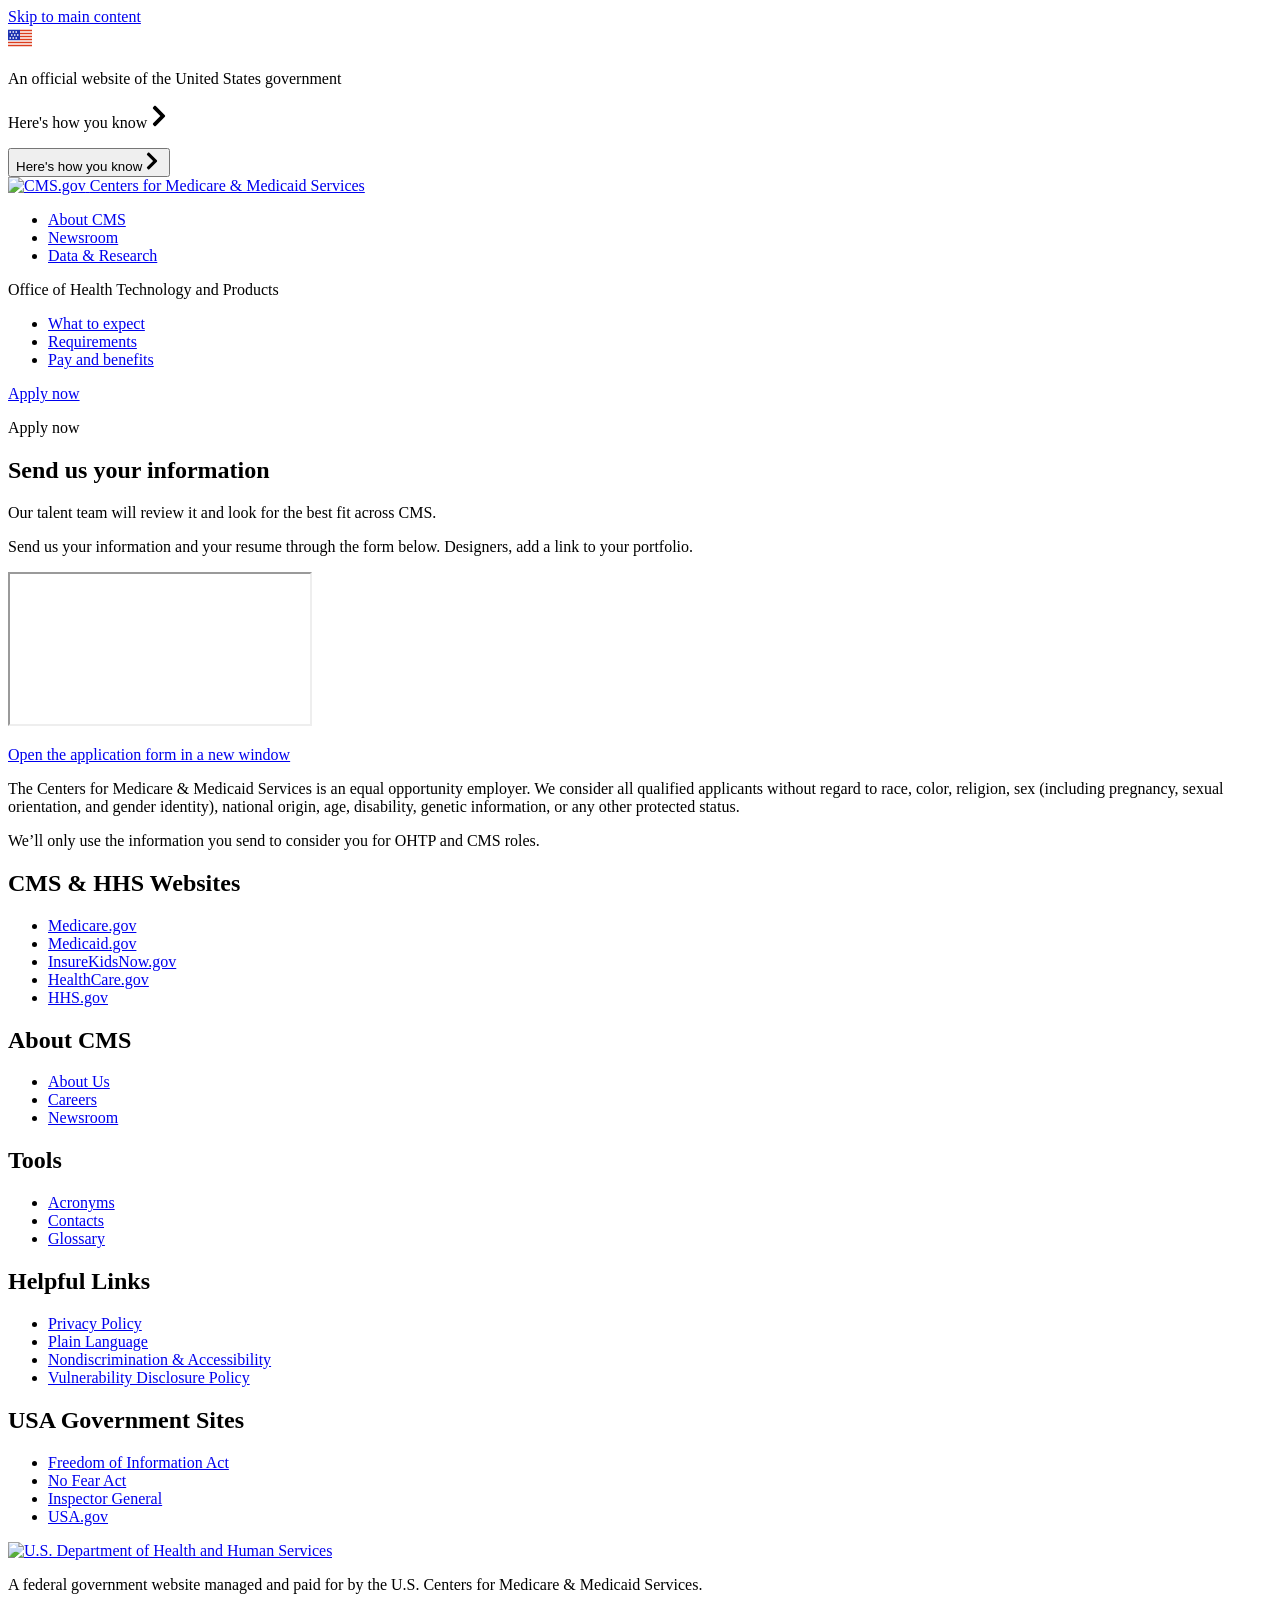
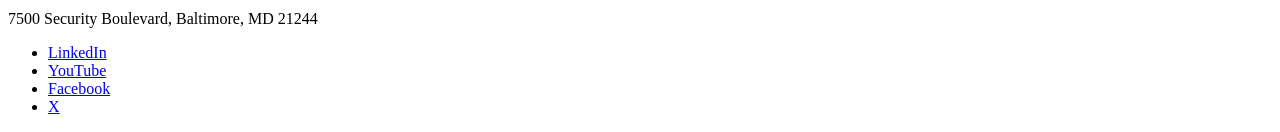
==== apply/index.html @ 5beebf62 "Publish fde0c8d Built from fde0c8db29d2d5c0cd5f8f8acc2f2c41e29e6703" ====
<!doctype html>
<html lang="en-US">
  <head>
    <meta charset="utf-8">
<meta name="viewport" content="width=device-width, initial-scale=1.0">
<meta name="robots" content="noindex">

<link rel="icon" href="/ohtp-site/favicon.ico">
<link rel="stylesheet" href="/ohtp-site/_bridgetown/static/index.SGMOZH3E.css">
<script src="/ohtp-site/_bridgetown/static/index.HDDXSKYW.js" defer></script>

<!-- Begin Bridgetown SEO tag v7.0.1 -->
<title>Send us your information | Office of Health Technology and Products</title>
<meta property="og:title" content="Send us your information" />
<meta property="og:locale" content="en_US" />
<meta name="description" content="Work on technology that supports Medicare, Medicaid, CHIP, and the Health Insurance Marketplace®. Send your information to the CMS talent team." />
<meta property="og:description" content="Work on technology that supports Medicare, Medicaid, CHIP, and the Health Insurance Marketplace®. Send your information to the CMS talent team." />
<link rel="canonical" href="https://albertico-gov.github.io/ohtp-site/apply/" />
<meta property="og:url" content="https://albertico-gov.github.io/ohtp-site/apply/" />
<meta property="og:site_name" content="Office of Health Technology and Products" />
<meta property="og:type" content="article" />
<meta property="article:published_time" content="2026-11-16T11:14:01-05:00" />
<meta name="twitter:card" content="summary" />
<meta property="twitter:title" content="Send us your information" />
<!-- End Bridgetown SEO tag -->


  </head>
  <body>
    <a class="ds-c-skip-nav" href="#main-content">Skip to main content</a>

    <section class="ds-c-usa-banner" aria-label="Official website of the United States government">
  <header class="ds-c-usa-banner__header ds-u-font-size--sm">
    <svg aria-hidden="true" class="ds-c-icon ds-c-icon--usa-flag ds-c-usa-banner__header-icon" viewBox="0 0 16 11" width="1.5em" height="1.5em" xmlns="http://www.w3.org/2000/svg"><g fill="none" fill-rule="evenodd"><path fill="#FFF" d="M0 0h16v11H0z"></path><path fill="#DB3E1F" d="M8 0h8v1H8z"></path><path fill="#1E33B1" d="M0 0h8v7H0z"></path><path fill="#DB3E1F" d="M8 2h8v1H8zM8 4h8v1H8zM8 6h8v1H8zM0 8h16v1H0zM0 10h16v1H0z"></path><path fill="#FFF" d="M1 1h1v1H1zM2 3h1v1H2zM1 5h1v1H1zM3 1h1v1H3zM4 3h1v1H4zM3 5h1v1H3zM5 1h1v1H5zM6 3h1v1H6zM5 5h1v1H5z"></path></g></svg>
    <p class="ds-c-usa-banner__header-text">An official website of the United States government</p>
    <p class="ds-c-usa-banner__action ds-u-align-items--center ds-u-md-display--none ds-u-display--flex">Here's how you know<svg aria-hidden="true" class="ds-c-icon ds-c-icon--arrow ds-c-icon--arrow-down ds-c-usa-banner__action-icon" viewBox="0 0 320 512" width="1.5em" height="1.5em" xmlns="http://www.w3.org/2000/svg" direction="down"><path fill="currentColor" d="M285.476 272.971L91.132 467.314c-9.373 9.373-24.569 9.373-33.941 0l-22.667-22.667c-9.357-9.357-9.375-24.522-.04-33.901L188.505 256 34.484 101.255c-9.335-9.379-9.317-24.544.04-33.901l22.667-22.667c9.373-9.373 24.569-9.373 33.941 0L285.475 239.03c9.373 9.372 9.373 24.568.001 33.941z"></path></svg></p>
    <button type="button" class="ds-c-usa-banner__button" aria-expanded="false" aria-controls="usa-banner__panel"><span class="ds-c-usa-banner__button-text ds-u-md-display--flex ds-u-align-items--center">Here's how you know<svg aria-hidden="true" class="ds-c-icon ds-c-icon--arrow ds-c-icon--arrow-down ds-c-usa-banner__action-icon" viewBox="0 0 320 512" width="1.5em" height="1.5em" xmlns="http://www.w3.org/2000/svg" direction="down"><path fill="currentColor" d="M285.476 272.971L91.132 467.314c-9.373 9.373-24.569 9.373-33.941 0l-22.667-22.667c-9.357-9.357-9.375-24.522-.04-33.901L188.505 256 34.484 101.255c-9.335-9.379-9.317-24.544.04-33.901l22.667-22.667c9.373-9.373 24.569-9.373 33.941 0L285.475 239.03c9.373 9.372 9.373 24.568.001 33.941z"></path></svg></span><span class="ds-c-usa-banner__button-icon-container" hidden><svg aria-hidden="true" class="ds-c-icon ds-c-icon--close ds-c-icon--close-thin ds-c-usa-banner__button-icon" viewBox="-2 -2 18 18" width="1.5em" height="1.5em" xmlns="http://www.w3.org/2000/svg"><path fill="none" stroke="currentColor" stroke-linecap="round" stroke-width="2" d="M0 13.0332964L13.0332964 0M13.0332964 13.0332964L0 0"></path></svg></span></button>
  </header>
  <div class="ds-c-usa-banner__guidance [ ds-u-leading--base ds-u-font-size--base ]">
    <div id="usa-banner__panel" class="ds-c-usa-banner__guidance-container" hidden>
      <div class="ds-c-usa-banner__guidance-item">
        <svg aria-hidden="true" class="ds-c-icon ds-c-icon--building-circle ds-c-usa-banner__guidance-icon" viewBox="0 0 54 54" width="1.5em" height="1.5em" xmlns="http://www.w3.org/2000/svg"><g><path class="ds-c-icon--building-circle__building" fill="currentColor" d="M36.5,20.91v1.36H35.15a0.71,0.71,0,0,1-.73.68H18.23a0.71,0.71,0,0,1-.73-0.68H16.14V20.91l10.18-4.07Zm0,13.57v1.36H16.14V34.48a0.71,0.71,0,0,1,.73-0.68h18.9A0.71,0.71,0,0,1,36.5,34.48ZM21.57,23.62v8.14h1.36V23.62h2.71v8.14H27V23.62h2.71v8.14h1.36V23.62h2.71v8.14h0.63a0.71,0.71,0,0,1,.73.68v0.68H17.5V32.45a0.71,0.71,0,0,1,.73-0.68h0.63V23.62h2.71Z"></path><circle class="ds-c-icon--building-circle__circle" fill="none" cx="50%" cy="50%" r="47%" stroke="currentColor" stroke-width="1"></circle></g></svg>
        <p class="ds-c-usa-banner__guidance-text"><strong>Official websites use .gov</strong><br>A <strong> .gov </strong>website belongs to an official government organization in the United States.</p>
      </div>
      <div class="ds-c-usa-banner__guidance-item">
        <svg aria-hidden="true" class="ds-c-icon ds-c-icon--lock-circle ds-c-usa-banner__guidance-icon" viewBox="0 0 54 54" width="1.5em" height="1.5em" xmlns="http://www.w3.org/2000/svg"><path fill="currentColor" d="M34.72,34.84a1.29,1.29,0,0,1-1.29,1.29H20.57a1.29,1.29,0,0,1-1.29-1.29V27.12a1.29,1.29,0,0,1,1.29-1.29H21V23.26a6,6,0,0,1,12,0v2.57h0.43a1.29,1.29,0,0,1,1.29,1.29v7.72Zm-4.29-9V23.26a3.43,3.43,0,0,0-6.86,0v2.57h6.86Z"></path><circle fill="none" stroke="currentColor" stroke-width="1" cx="50%" cy="50%" r="47%"></circle></svg>
        <p class="ds-c-usa-banner__guidance-text"><strong>Secure .gov websites use HTTPS</strong><br>A <strong>lock </strong>(<svg aria-hidden="true" class="ds-c-icon ds-c-icon--lock ds-c-usa-banner__inline-lock-icon" viewBox="0 0 52 64" width="1.5em" height="1.5em" xmlns="http://www.w3.org/2000/svg"><path fill-rule="evenodd" d="M26 0c10.493 0 19 8.507 19 19v9h3a4 4 0 0 1 4 4v28a4 4 0 0 1-4 4H4a4 4 0 0 1-4-4V32a4 4 0 0 1 4-4h3v-9C7 8.507 15.507 0 26 0zm0 8c-5.979 0-10.843 4.77-10.996 10.712L15 19v9h22v-9c0-6.075-4.925-11-11-11z"></path></svg>)<span> or</span><strong> https:// </strong>means you've safely connected to the .gov website. Share sensitive information only on official, secure websites.</p>
      </div>
    </div>
  </div>
</section>

    <header class="ohtp-cms-header">
  <div class="ds-l-container ohtp-cms-header__inner">
    <a class="ohtp-cms-header__brand" href="https://www.cms.gov/">
      <img class="ohtp-cms-header__logo" src="/ohtp-site/images/cms-logo.svg" alt="CMS.gov" width="180" height="43">
      <span class="ohtp-cms-header__tagline">Centers for Medicare &amp; Medicaid Services</span>
    </a>
    <nav aria-label="CMS.gov">
      <ul class="ohtp-cms-header__utility">
          <li><a href="https://www.cms.gov/about-cms">About CMS</a></li>
          <li><a href="https://www.cms.gov/newsroom">Newsroom</a></li>
          <li><a href="https://www.cms.gov/data-research">Data &amp; Research</a></li>
      </ul>
    </nav>
  </div>
</header>

    <nav class="ohtp-local-nav" aria-label="Office of Health Technology and Products">
  <div class="ds-l-container ohtp-local-nav__inner">
    <p class="ohtp-local-nav__office">Office of Health Technology and Products</p>
    <ul class="ohtp-local-nav__links">
        <li><a href="/ohtp-site/#what-to-expect">What to expect</a></li>
        <li><a href="/ohtp-site/#requirements">Requirements</a></li>
        <li><a href="/ohtp-site/#pay">Pay and benefits</a></li>
    </ul>
    <a href="/ohtp-site/apply/#application-form" class="ds-c-button ds-c-button--small ds-c-button--solid" aria-current="page">Apply now</a>

  </div>
</nav>

    <main id="main-content">
        <section class="ohtp-band ohtp-band--white ohtp-hero"  aria-labelledby="section-1-title">
  <div class="ds-l-container ohtp-hero__grid">
    <div class="ohtp-hero__text">
      <p class="ohtp-eyebrow">Apply now</p>
      <h1 class="ohtp-hero__title ds-text-heading--5xl" id="section-1-title">Send us your information<span class="ohtp-hero__rule" aria-hidden="true"></span></h1>
      <div class="ohtp-hero__lede"><p>Our talent team will review it and look for the best fit across CMS.</p>

<p>Send us your information and your resume through the form below. Designers, add a link to your portfolio.</p></div>
    </div>
  </div>
</section>

  <section class="ohtp-band ohtp-band--white ohtp-form" id="application-form" aria-label="OHTP application form">
  <div class="ds-l-container">
    <iframe class="ohtp-form__frame" src="https://surveys.cms.gov/jfe/form/SV_9QQxtceHvr6kq2y?source=ohtp-site" title="OHTP application form"></iframe>
    <p class="ohtp-form__fallback"><a href="https://surveys.cms.gov/jfe/form/SV_9QQxtceHvr6kq2y?source=ohtp-site" target="_blank" rel="noopener">Open the application form in a new window</a></p>
  </div>
</section>

  <section class="ohtp-band ohtp-band--white ohtp-fineprint"  aria-label="Notices">
  <div class="ds-l-container ohtp-fineprint__inner"><p>The Centers for Medicare &amp; Medicaid Services is an equal opportunity employer. We consider all qualified applicants without regard to race, color, religion, sex (including pregnancy, sexual orientation, and gender identity), national origin, age, disability, genetic information, or any other protected status.</p>

<p>We’ll only use the information you send to consider you for OHTP and CMS roles.</p></div>
</section>


      

    </main>
    <footer class="ohtp-cms-footer">
  <div class="ds-l-container">
    <div class="ohtp-cms-footer__columns">
        <nav aria-labelledby="footer-column-1">
          <h2 class="ohtp-cms-footer__heading" id="footer-column-1">CMS &amp; HHS Websites</h2>
          <ul class="ohtp-cms-footer__links">
              <li><a href="https://www.medicare.gov/">Medicare.gov</a></li>
              <li><a href="https://www.medicaid.gov/">Medicaid.gov</a></li>
              <li><a href="https://www.insurekidsnow.gov/">InsureKidsNow.gov</a></li>
              <li><a href="https://www.healthcare.gov/">HealthCare.gov</a></li>
              <li><a href="https://www.hhs.gov/">HHS.gov</a></li>
          </ul>
        </nav>
        <nav aria-labelledby="footer-column-2">
          <h2 class="ohtp-cms-footer__heading" id="footer-column-2">About CMS</h2>
          <ul class="ohtp-cms-footer__links">
              <li><a href="https://www.cms.gov/about-cms">About Us</a></li>
              <li><a href="https://www.cms.gov/about-cms/work-with-us/careers">Careers</a></li>
              <li><a href="https://www.cms.gov/newsroom">Newsroom</a></li>
          </ul>
        </nav>
        <nav aria-labelledby="footer-column-3">
          <h2 class="ohtp-cms-footer__heading" id="footer-column-3">Tools</h2>
          <ul class="ohtp-cms-footer__links">
              <li><a href="https://www.cms.gov/acronyms">Acronyms</a></li>
              <li><a href="https://www.cms.gov/about-cms/contact/directory">Contacts</a></li>
              <li><a href="https://www.cms.gov/glossary">Glossary</a></li>
          </ul>
        </nav>
        <nav aria-labelledby="footer-column-4">
          <h2 class="ohtp-cms-footer__heading" id="footer-column-4">Helpful Links</h2>
          <ul class="ohtp-cms-footer__links">
              <li><a href="https://www.cms.gov/about-cms/web-policies-important-links/web-policies/privacy">Privacy Policy</a></li>
              <li><a href="https://www.medicare.gov/about-us/plain-writing">Plain Language</a></li>
              <li><a href="https://www.cms.gov/about-cms/web-policies-important-links/accessibility-nondiscrimination-disabilities-notice">Nondiscrimination &amp; Accessibility</a></li>
              <li><a href="https://www.cms.gov/about-cms/information-systems/privacy/vulnerability-disclosure-policy">Vulnerability Disclosure Policy</a></li>
          </ul>
        </nav>
        <nav aria-labelledby="footer-column-5">
          <h2 class="ohtp-cms-footer__heading" id="footer-column-5">USA Government Sites</h2>
          <ul class="ohtp-cms-footer__links">
              <li><a href="https://www.cms.gov/freedom-information-act-foia-service-center">Freedom of Information Act</a></li>
              <li><a href="https://www.cms.gov/about-cms/web-policies-important-links/no-fear-act">No Fear Act</a></li>
              <li><a href="https://www.oig.hhs.gov">Inspector General</a></li>
              <li><a href="https://www.usa.gov/">USA.gov</a></li>
          </ul>
        </nav>
    </div>
    <div class="ohtp-cms-footer__identity">
      <a class="ohtp-cms-footer__hhs" href="https://www.hhs.gov">
        <img src="/ohtp-site/images/hhs-logo.png" alt="U.S. Department of Health and Human Services" width="52" height="52">
      </a>
      <div class="ohtp-cms-footer__statement">
        <p>A federal government website managed and paid for by the U.S. Centers for Medicare &amp; Medicaid Services.</p>
        <p>7500 Security Boulevard, Baltimore, MD 21244</p>
      </div>
      <ul class="ohtp-cms-footer__social" aria-label="Connect with CMS">
          <li><a href="https://www.linkedin.com/company/centers-for-medicare-&amp;-medicaid-services/">LinkedIn</a></li>
          <li><a href="https://www.youtube.com/user/CMSHHSgov">YouTube</a></li>
          <li><a href="https://www.facebook.com/CMSGov">Facebook</a></li>
          <li><a href="https://x.com/CMSgov">X</a></li>
      </ul>
    </div>
  </div>
</footer>

  </body>
</html>
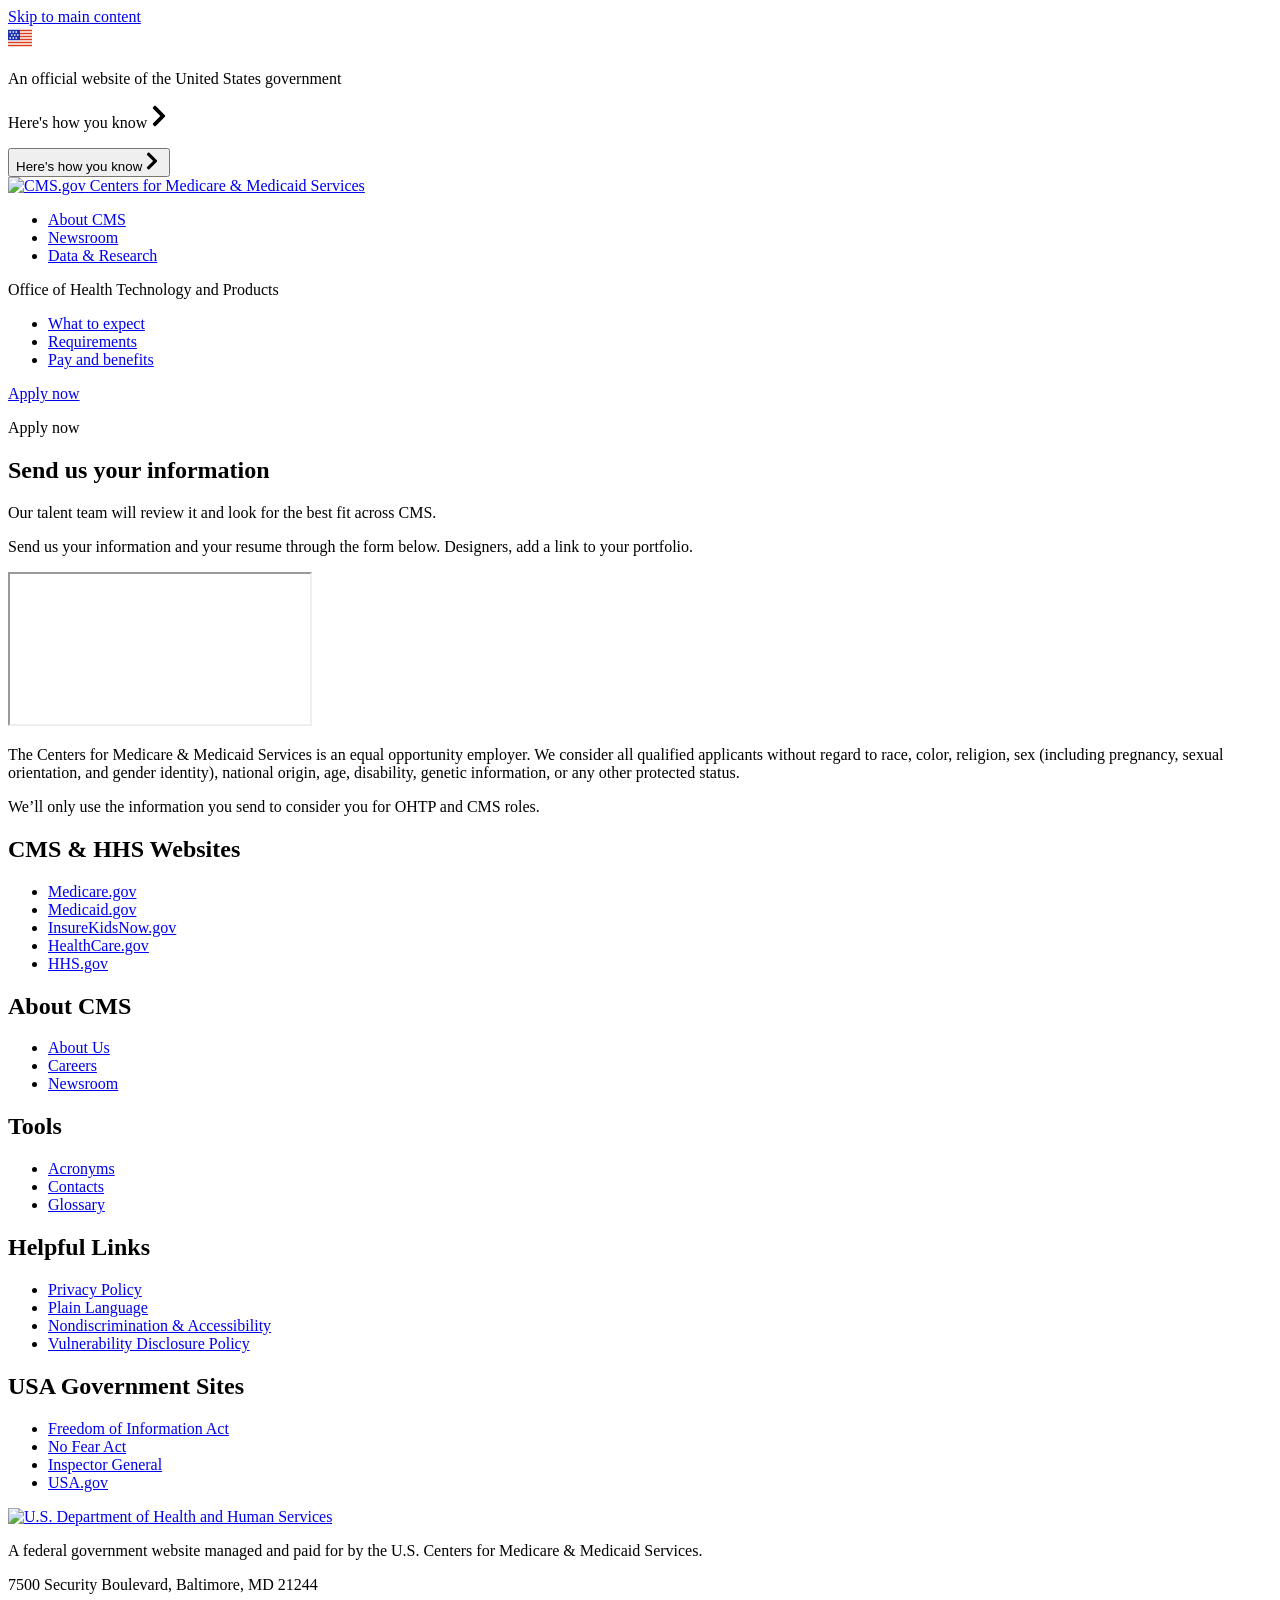
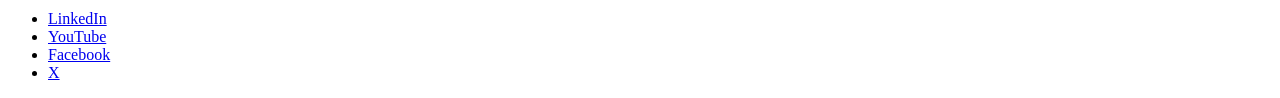
==== commit fe999d60: "Publish a459a46 Built from a459a46ece62981d01ed643697891859e1e4b2e0" ====
--- a/apply/index.html
+++ b/apply/index.html
@@ -6,8 +6,8 @@
 <meta name="robots" content="noindex">
 
 <link rel="icon" href="/ohtp-site/favicon.ico">
-<link rel="stylesheet" href="/ohtp-site/_bridgetown/static/index.SGMOZH3E.css">
-<script src="/ohtp-site/_bridgetown/static/index.HDDXSKYW.js" defer></script>
+<link rel="stylesheet" href="/ohtp-site/_bridgetown/static/index.H5DBWWU5.css">
+<script src="/ohtp-site/_bridgetown/static/index.F3LJEZO7.js" defer></script>
 
 <!-- Begin Bridgetown SEO tag v7.0.1 -->
 <title>Send us your information | Office of Health Technology and Products</title>
@@ -19,7 +19,7 @@
 <meta property="og:url" content="https://albertico-gov.github.io/ohtp-site/apply/" />
 <meta property="og:site_name" content="Office of Health Technology and Products" />
 <meta property="og:type" content="article" />
-<meta property="article:published_time" content="2026-11-16T11:14:01-05:00" />
+<meta property="article:published_time" content="2026-11-16T11:40:12-05:00" />
 <meta name="twitter:card" content="summary" />
 <meta property="twitter:title" content="Send us your information" />
 <!-- End Bridgetown SEO tag -->
@@ -95,7 +95,6 @@
   <section class="ohtp-band ohtp-band--white ohtp-form" id="application-form" aria-label="OHTP application form">
   <div class="ds-l-container">
     <iframe class="ohtp-form__frame" src="https://surveys.cms.gov/jfe/form/SV_9QQxtceHvr6kq2y?source=ohtp-site" title="OHTP application form"></iframe>
-    <p class="ohtp-form__fallback"><a href="https://surveys.cms.gov/jfe/form/SV_9QQxtceHvr6kq2y?source=ohtp-site" target="_blank" rel="noopener">Open the application form in a new window</a></p>
   </div>
 </section>
 
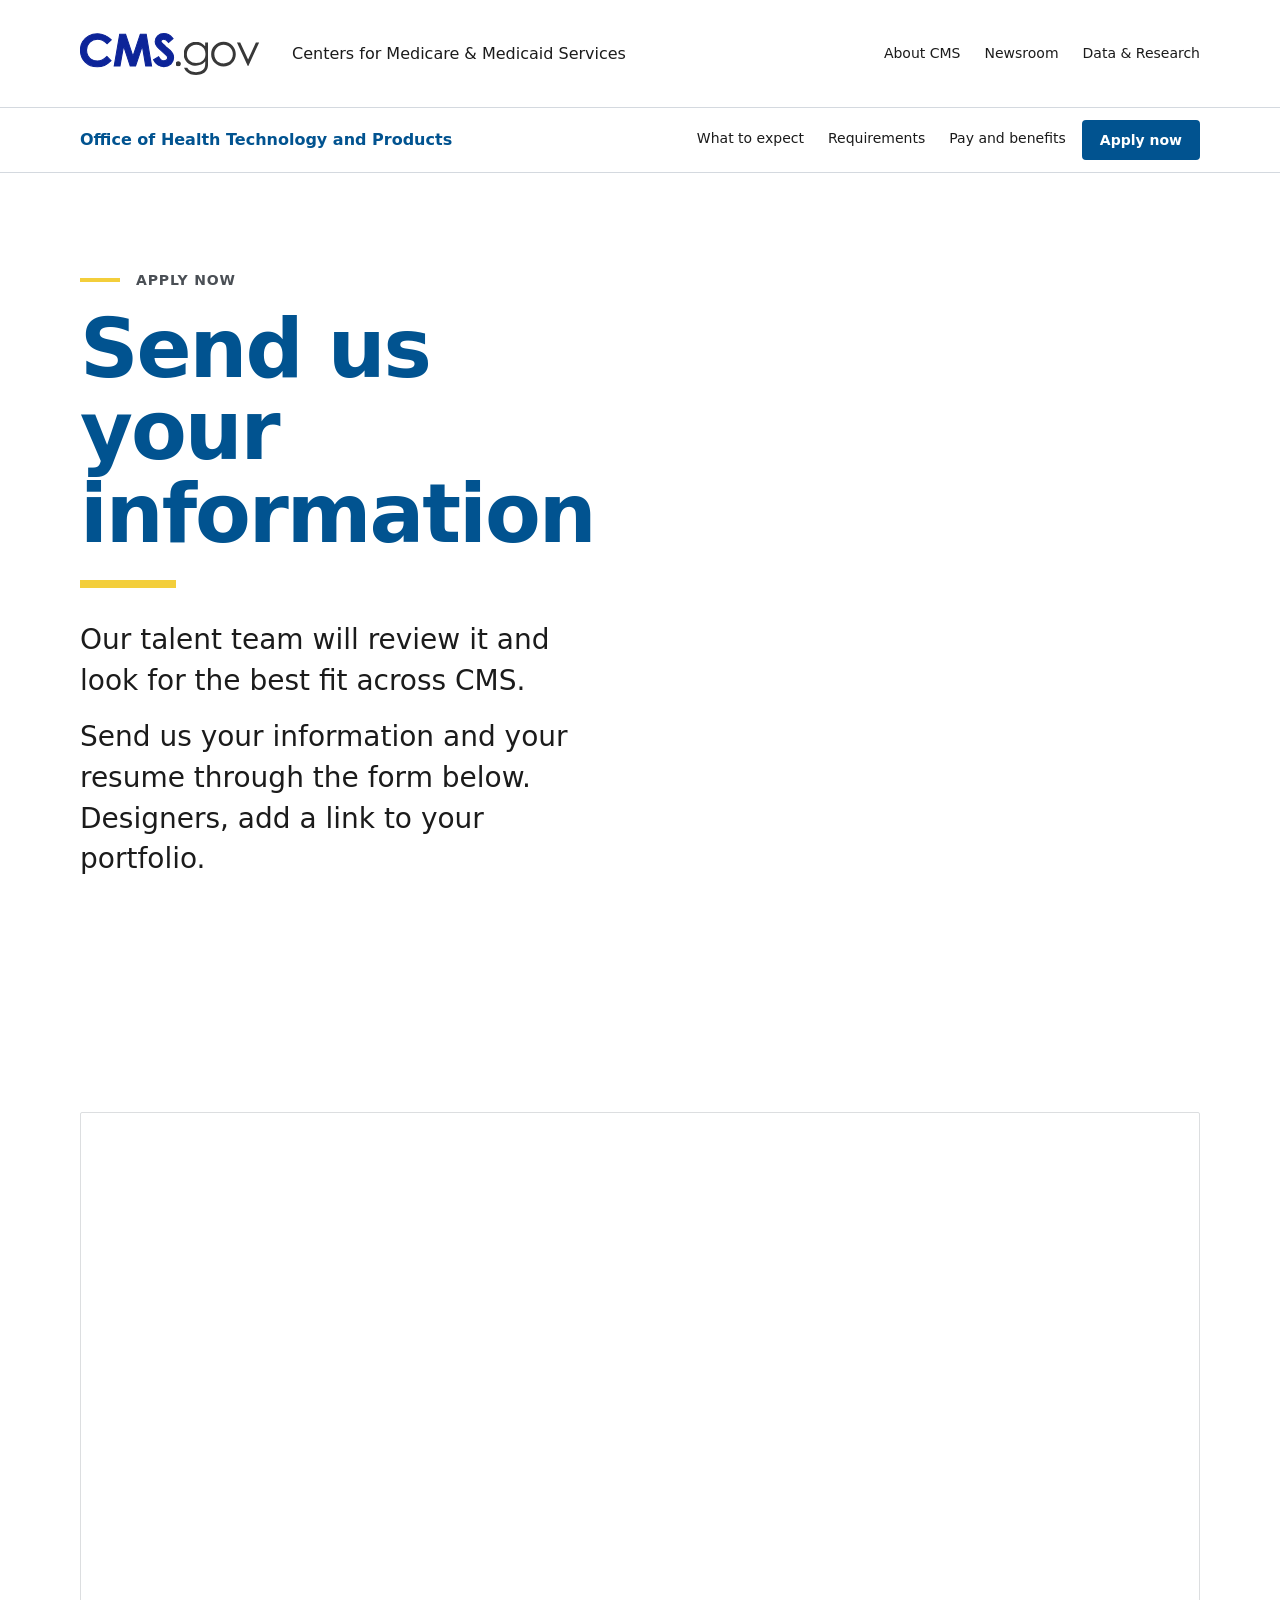
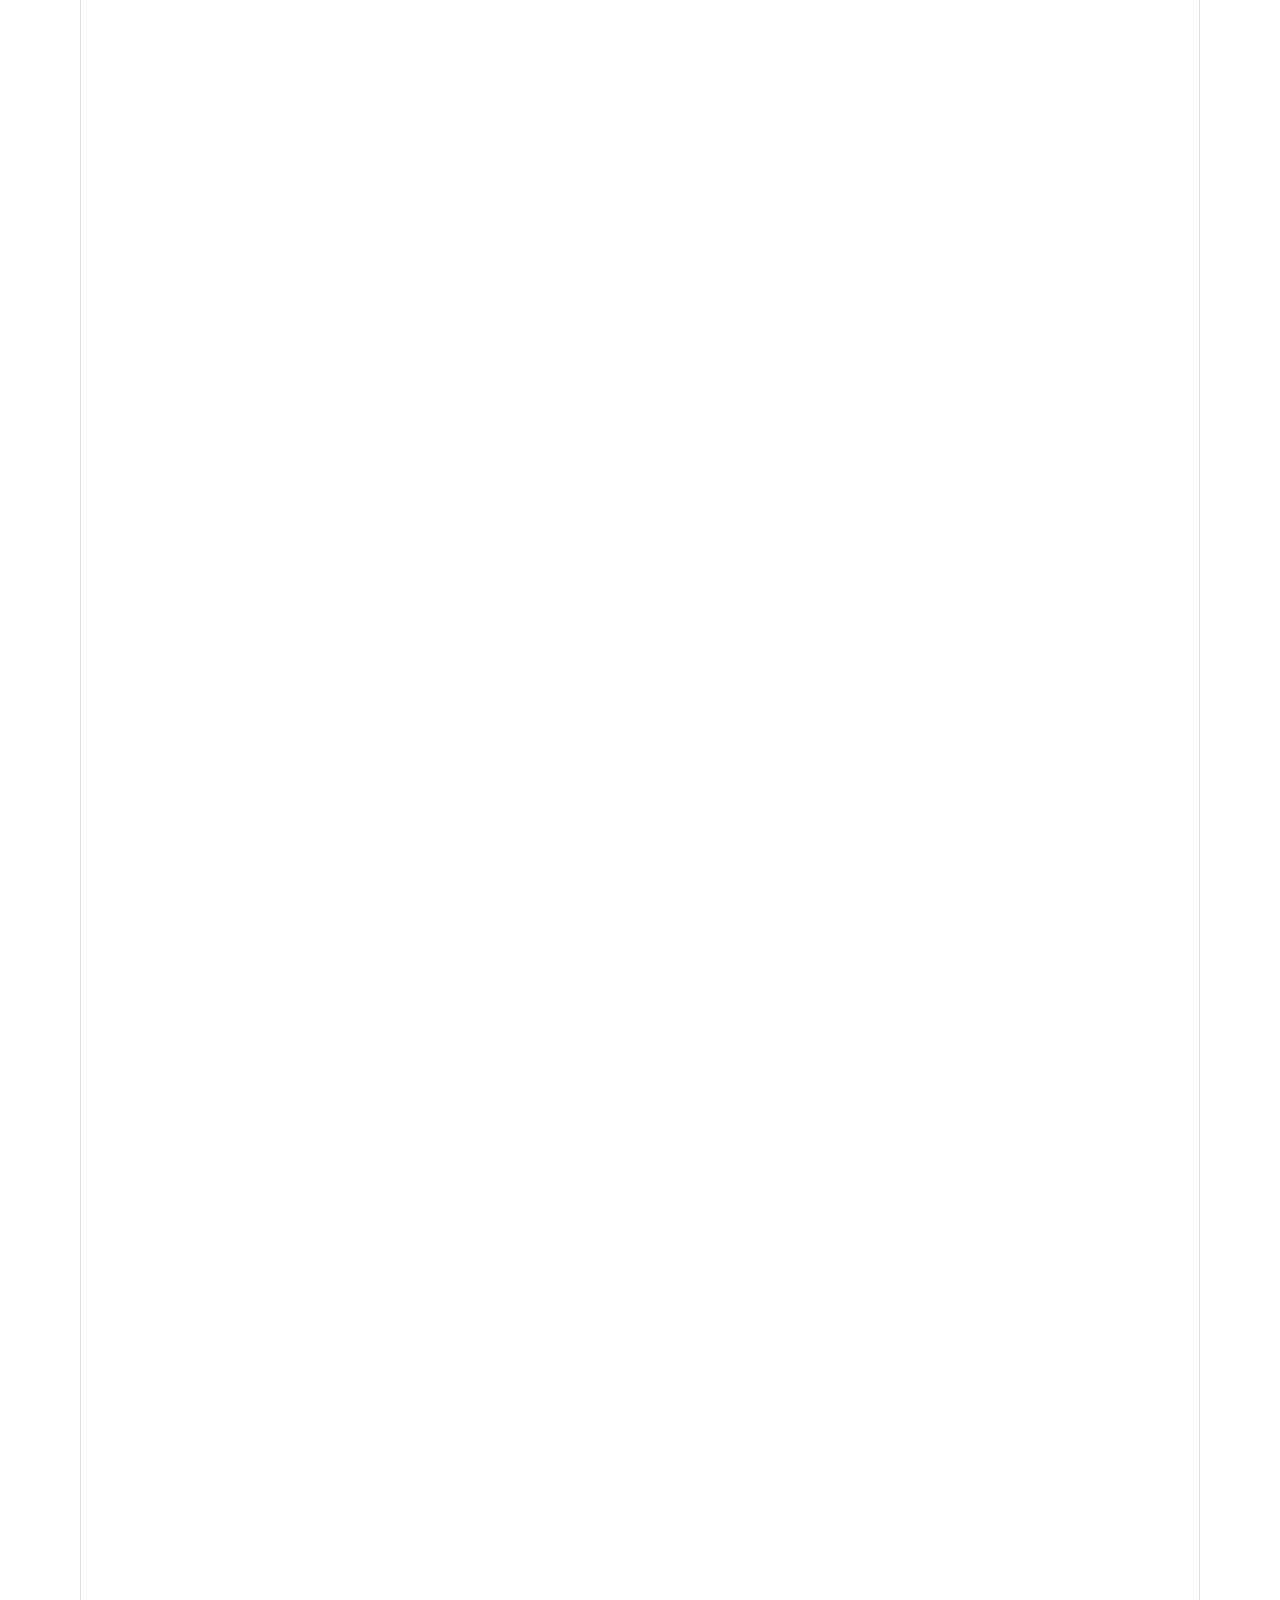
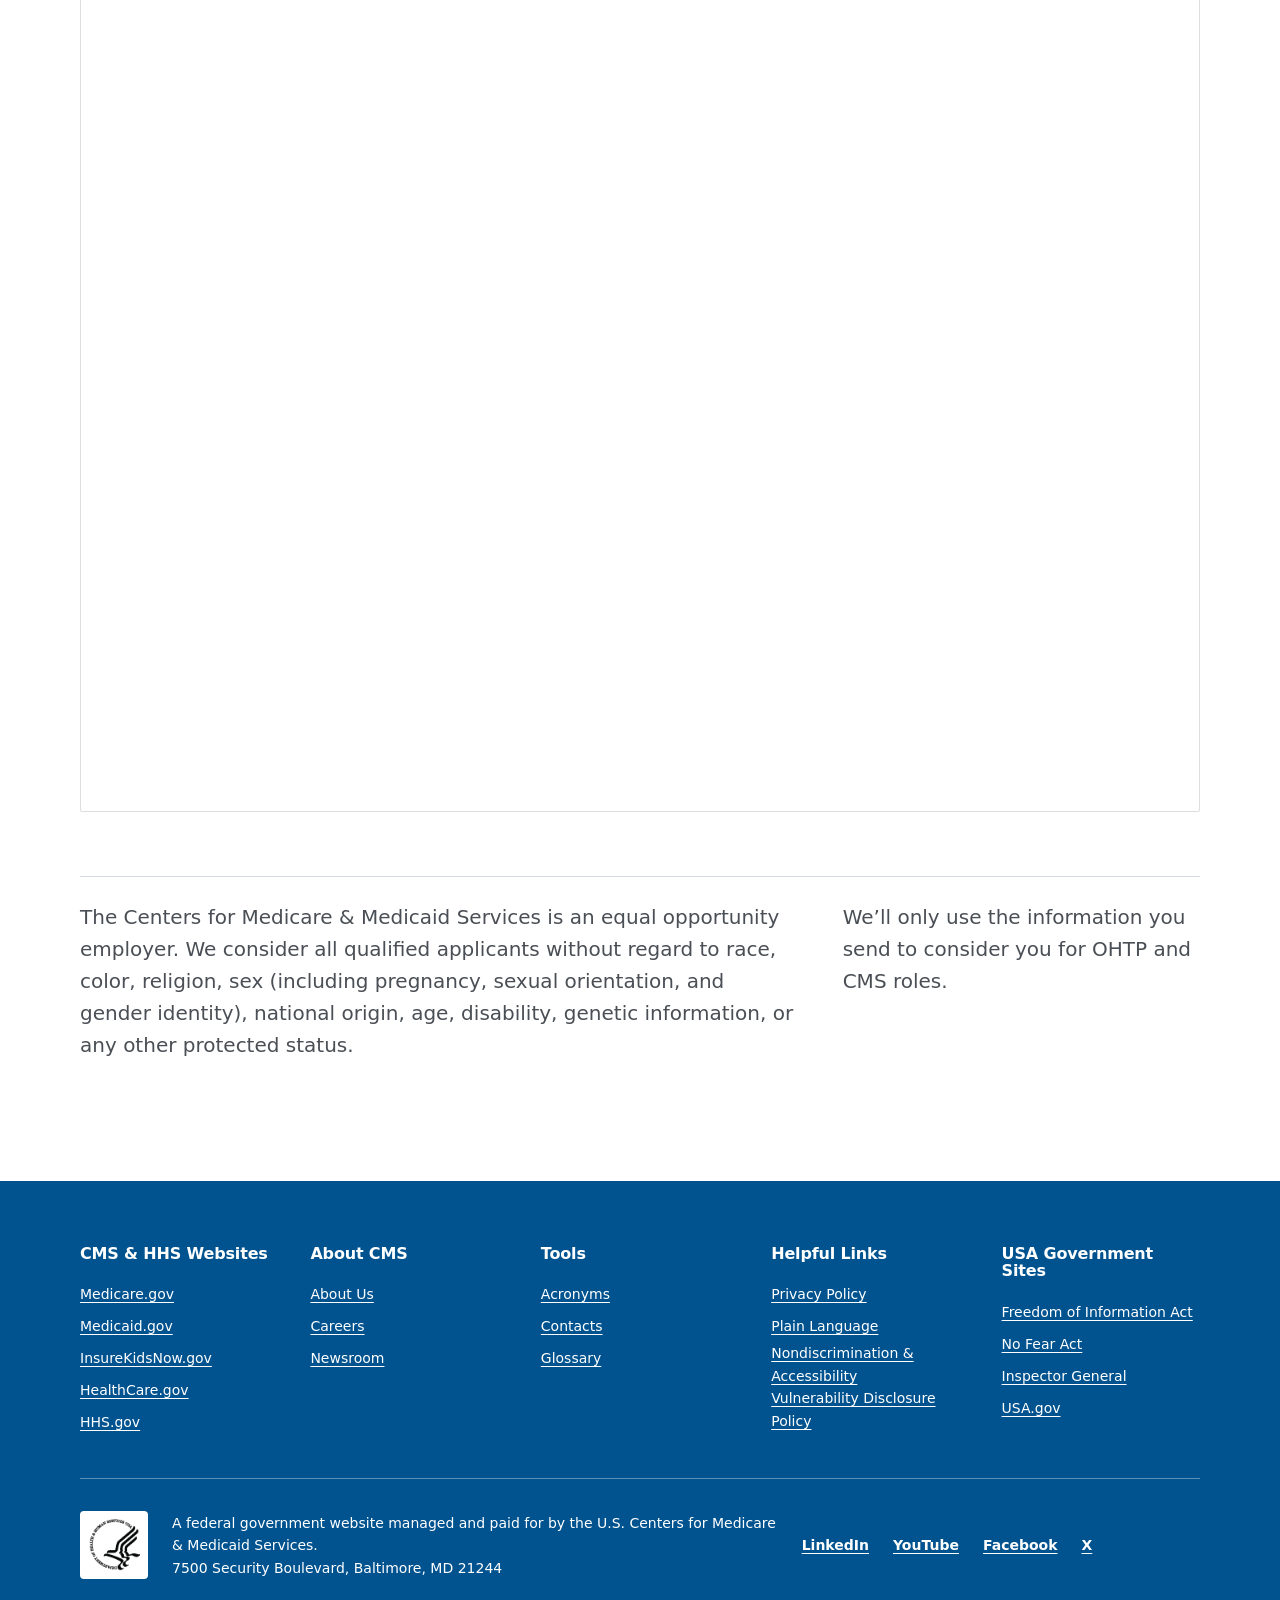
==== commit d26ba6e5: "feat: add Alberto's updates (apply page, 404, copy edits)" ====
--- a/apply/index.html
+++ b/apply/index.html
@@ -1,178 +1,126 @@
-<!doctype html>
-<html lang="en-US">
+<!DOCTYPE html>
+<html lang="en" dir="ltr">
   <head>
-    <meta charset="utf-8">
-<meta name="viewport" content="width=device-width, initial-scale=1.0">
-<meta name="robots" content="noindex">
+    <meta charset="utf-8" />
+<meta name="description" content="Work on technology that supports Medicare, Medicaid, CHIP, and the Health Insurance Marketplace®. Send your information to the CMS talent team." />
+<meta name="MobileOptimized" content="width" />
+<meta name="HandheldFriendly" content="true" />
+<meta name="viewport" content="width=device-width, initial-scale=1.0" />
 
-<link rel="icon" href="/ohtp-site/favicon.ico">
-<link rel="stylesheet" href="/ohtp-site/_bridgetown/static/index.H5DBWWU5.css">
-<script src="/ohtp-site/_bridgetown/static/index.F3LJEZO7.js" defer></script>
+    <title>Send us your information | Office of Health Technology and Products</title>
+    <link rel="icon" href="../favicon.ico" />
+    <link rel="preload" href="../assets/fonts/lexend-latin-600-normal.woff2" as="font" type="font/woff2" crossorigin />
+    <link rel="preload" href="../assets/fonts/public-sans-latin-400-normal.woff2" as="font" type="font/woff2" crossorigin />
+    <link rel="stylesheet" media="all" href="../assets/css/ohtp-MUKo5Vr9y0D7.css" />
+<link rel="stylesheet" media="all" href="../assets/css/ohtp-sxg-c4f4t-CK.css" />
 
-<!-- Begin Bridgetown SEO tag v7.0.1 -->
-<title>Send us your information | Office of Health Technology and Products</title>
-<meta property="og:title" content="Send us your information" />
-<meta property="og:locale" content="en_US" />
-<meta name="description" content="Work on technology that supports Medicare, Medicaid, CHIP, and the Health Insurance Marketplace®. Send your information to the CMS talent team." />
-<meta property="og:description" content="Work on technology that supports Medicare, Medicaid, CHIP, and the Health Insurance Marketplace®. Send your information to the CMS talent team." />
-<link rel="canonical" href="https://albertico-gov.github.io/ohtp-site/apply/" />
-<meta property="og:url" content="https://albertico-gov.github.io/ohtp-site/apply/" />
-<meta property="og:site_name" content="Office of Health Technology and Products" />
-<meta property="og:type" content="article" />
-<meta property="article:published_time" content="2026-11-16T11:40:12-05:00" />
-<meta name="twitter:card" content="summary" />
-<meta property="twitter:title" content="Send us your information" />
-<!-- End Bridgetown SEO tag -->
+    
+  <style>.ohtp-hero__media{aspect-ratio:4/3!important}.ohtp-hero__media img{display:block;aspect-ratio:4/3}@media (min-width:64em){.ohtp-hero__grid{grid-template-columns:1fr 1fr}}.ohtp-stat__prefix{display:block;font-size:var(--cms-type-lg);letter-spacing:0;line-height:1.2;margin-bottom:.25em;color:var(--cms-color-ink)}.ohtp-form__frame{display:block;width:100%;height:2900px;border:1px solid #dcdee0;border-radius:2px;background:#fff}</style>
+</head>
+  <body>
+    <a class="usa-skipnav" href="#main-content">Skip to main content</a>
+    
+      <div>
+<header class="cms-header">
+  <div class="grid-container cms-header__inner">
+    <a class="cms-header__brand" href="https://www.cms.gov">
+      <img class="cms-header__logo" src="../assets/img/logo.svg" alt="CMS.gov" width="180" height="43">
+      <span class="cms-header__tagline">Centers for Medicare &amp; Medicaid Services</span>
+    </a>
+    <nav aria-label="CMS global">
+      <ul class="cms-header__utility">
+        <li><a href="https://www.cms.gov/about-cms">About CMS</a></li>
+        <li><a href="https://www.cms.gov/newsroom">Newsroom</a></li>
+        <li><a href="https://www.cms.gov/data-research">Data &amp; Research</a></li>
+      </ul>
+    </nav>
+  </div>
+  
+  
+</header>
+
+  <div>
+
+  </div>
 
 
-  </head>
-  <body>
-    <a class="ds-c-skip-nav" href="#main-content">Skip to main content</a>
+<main id="main-content" class="cms-evo-main" tabindex="-1">
+    <div>
+    <div id="block-ohtp-evo-join-page-title">
+  
+    
+      
 
-    <section class="ds-c-usa-banner" aria-label="Official website of the United States government">
-  <header class="ds-c-usa-banner__header ds-u-font-size--sm">
-    <svg aria-hidden="true" class="ds-c-icon ds-c-icon--usa-flag ds-c-usa-banner__header-icon" viewBox="0 0 16 11" width="1.5em" height="1.5em" xmlns="http://www.w3.org/2000/svg"><g fill="none" fill-rule="evenodd"><path fill="#FFF" d="M0 0h16v11H0z"></path><path fill="#DB3E1F" d="M8 0h8v1H8z"></path><path fill="#1E33B1" d="M0 0h8v7H0z"></path><path fill="#DB3E1F" d="M8 2h8v1H8zM8 4h8v1H8zM8 6h8v1H8zM0 8h16v1H0zM0 10h16v1H0z"></path><path fill="#FFF" d="M1 1h1v1H1zM2 3h1v1H2zM1 5h1v1H1zM3 1h1v1H3zM4 3h1v1H4zM3 5h1v1H3zM5 1h1v1H5zM6 3h1v1H6zM5 5h1v1H5z"></path></g></svg>
-    <p class="ds-c-usa-banner__header-text">An official website of the United States government</p>
-    <p class="ds-c-usa-banner__action ds-u-align-items--center ds-u-md-display--none ds-u-display--flex">Here's how you know<svg aria-hidden="true" class="ds-c-icon ds-c-icon--arrow ds-c-icon--arrow-down ds-c-usa-banner__action-icon" viewBox="0 0 320 512" width="1.5em" height="1.5em" xmlns="http://www.w3.org/2000/svg" direction="down"><path fill="currentColor" d="M285.476 272.971L91.132 467.314c-9.373 9.373-24.569 9.373-33.941 0l-22.667-22.667c-9.357-9.357-9.375-24.522-.04-33.901L188.505 256 34.484 101.255c-9.335-9.379-9.317-24.544.04-33.901l22.667-22.667c9.373-9.373 24.569-9.373 33.941 0L285.475 239.03c9.373 9.372 9.373 24.568.001 33.941z"></path></svg></p>
-    <button type="button" class="ds-c-usa-banner__button" aria-expanded="false" aria-controls="usa-banner__panel"><span class="ds-c-usa-banner__button-text ds-u-md-display--flex ds-u-align-items--center">Here's how you know<svg aria-hidden="true" class="ds-c-icon ds-c-icon--arrow ds-c-icon--arrow-down ds-c-usa-banner__action-icon" viewBox="0 0 320 512" width="1.5em" height="1.5em" xmlns="http://www.w3.org/2000/svg" direction="down"><path fill="currentColor" d="M285.476 272.971L91.132 467.314c-9.373 9.373-24.569 9.373-33.941 0l-22.667-22.667c-9.357-9.357-9.375-24.522-.04-33.901L188.505 256 34.484 101.255c-9.335-9.379-9.317-24.544.04-33.901l22.667-22.667c9.373-9.373 24.569-9.373 33.941 0L285.475 239.03c9.373 9.372 9.373 24.568.001 33.941z"></path></svg></span><span class="ds-c-usa-banner__button-icon-container" hidden><svg aria-hidden="true" class="ds-c-icon ds-c-icon--close ds-c-icon--close-thin ds-c-usa-banner__button-icon" viewBox="-2 -2 18 18" width="1.5em" height="1.5em" xmlns="http://www.w3.org/2000/svg"><path fill="none" stroke="currentColor" stroke-linecap="round" stroke-width="2" d="M0 13.0332964L13.0332964 0M13.0332964 13.0332964L0 0"></path></svg></span></button>
-  </header>
-  <div class="ds-c-usa-banner__guidance [ ds-u-leading--base ds-u-font-size--base ]">
-    <div id="usa-banner__panel" class="ds-c-usa-banner__guidance-container" hidden>
-      <div class="ds-c-usa-banner__guidance-item">
-        <svg aria-hidden="true" class="ds-c-icon ds-c-icon--building-circle ds-c-usa-banner__guidance-icon" viewBox="0 0 54 54" width="1.5em" height="1.5em" xmlns="http://www.w3.org/2000/svg"><g><path class="ds-c-icon--building-circle__building" fill="currentColor" d="M36.5,20.91v1.36H35.15a0.71,0.71,0,0,1-.73.68H18.23a0.71,0.71,0,0,1-.73-0.68H16.14V20.91l10.18-4.07Zm0,13.57v1.36H16.14V34.48a0.71,0.71,0,0,1,.73-0.68h18.9A0.71,0.71,0,0,1,36.5,34.48ZM21.57,23.62v8.14h1.36V23.62h2.71v8.14H27V23.62h2.71v8.14h1.36V23.62h2.71v8.14h0.63a0.71,0.71,0,0,1,.73.68v0.68H17.5V32.45a0.71,0.71,0,0,1,.73-0.68h0.63V23.62h2.71Z"></path><circle class="ds-c-icon--building-circle__circle" fill="none" cx="50%" cy="50%" r="47%" stroke="currentColor" stroke-width="1"></circle></g></svg>
-        <p class="ds-c-usa-banner__guidance-text"><strong>Official websites use .gov</strong><br>A <strong> .gov </strong>website belongs to an official government organization in the United States.</p>
+
+  </div>
+
+<div class="ohtp-page">
+  <nav class="ohtp-section ohtp-section--ohtp-local-nav ohtp-section--bg-white ohtp-localnav" aria-label="On this page">
+  <div class="ohtp-container ohtp-localnav__inner">
+    <p class="ohtp-localnav__title">Office of Health Technology and Products</p>
+          <ul class="ohtp-localnav__links">
+                  <li><a href="../#what-to-expect">What to expect</a></li>
+                  <li><a href="../#requirements">Requirements</a></li>
+                  <li><a href="../#pay">Pay and benefits</a></li>
+              </ul>
+              <a class="usa-button usa-button--sm" href="#application-form" aria-current="page">Apply now</a>
       </div>
-      <div class="ds-c-usa-banner__guidance-item">
-        <svg aria-hidden="true" class="ds-c-icon ds-c-icon--lock-circle ds-c-usa-banner__guidance-icon" viewBox="0 0 54 54" width="1.5em" height="1.5em" xmlns="http://www.w3.org/2000/svg"><path fill="currentColor" d="M34.72,34.84a1.29,1.29,0,0,1-1.29,1.29H20.57a1.29,1.29,0,0,1-1.29-1.29V27.12a1.29,1.29,0,0,1,1.29-1.29H21V23.26a6,6,0,0,1,12,0v2.57h0.43a1.29,1.29,0,0,1,1.29,1.29v7.72Zm-4.29-9V23.26a3.43,3.43,0,0,0-6.86,0v2.57h6.86Z"></path><circle fill="none" stroke="currentColor" stroke-width="1" cx="50%" cy="50%" r="47%"></circle></svg>
-        <p class="ds-c-usa-banner__guidance-text"><strong>Secure .gov websites use HTTPS</strong><br>A <strong>lock </strong>(<svg aria-hidden="true" class="ds-c-icon ds-c-icon--lock ds-c-usa-banner__inline-lock-icon" viewBox="0 0 52 64" width="1.5em" height="1.5em" xmlns="http://www.w3.org/2000/svg"><path fill-rule="evenodd" d="M26 0c10.493 0 19 8.507 19 19v9h3a4 4 0 0 1 4 4v28a4 4 0 0 1-4 4H4a4 4 0 0 1-4-4V32a4 4 0 0 1 4-4h3v-9C7 8.507 15.507 0 26 0zm0 8c-5.979 0-10.843 4.77-10.996 10.712L15 19v9h22v-9c0-6.075-4.925-11-11-11z"></path></svg>)<span> or</span><strong> https:// </strong>means you've safely connected to the .gov website. Share sensitive information only on official, secure websites.</p>
-      </div>
+</nav>
+<section class="ohtp-section ohtp-section--bg-white ohtp-hero" aria-labelledby="ohtp-apply-title">
+  <div class="ohtp-container ohtp-hero__grid">
+    <div class="ohtp-hero__text">
+      <p class="ohtp-kicker">Apply now</p>      <h1 id="ohtp-apply-title" class="ohtp-hero__title">Send us your information<span class="ohtp-hero__rule" aria-hidden="true"></span></h1>
+      <div class="ohtp-hero__lede"><p>Our talent team will review it and look for the best fit across CMS.</p><p>Send us your information and your resume through the form below. Designers, add a link to your portfolio.</p></div>
     </div>
   </div>
 </section>
-
-    <header class="ohtp-cms-header">
-  <div class="ds-l-container ohtp-cms-header__inner">
-    <a class="ohtp-cms-header__brand" href="https://www.cms.gov/">
-      <img class="ohtp-cms-header__logo" src="/ohtp-site/images/cms-logo.svg" alt="CMS.gov" width="180" height="43">
-      <span class="ohtp-cms-header__tagline">Centers for Medicare &amp; Medicaid Services</span>
-    </a>
-    <nav aria-label="CMS.gov">
-      <ul class="ohtp-cms-header__utility">
-          <li><a href="https://www.cms.gov/about-cms">About CMS</a></li>
-          <li><a href="https://www.cms.gov/newsroom">Newsroom</a></li>
-          <li><a href="https://www.cms.gov/data-research">Data &amp; Research</a></li>
-      </ul>
-    </nav>
-  </div>
-</header>
-
-    <nav class="ohtp-local-nav" aria-label="Office of Health Technology and Products">
-  <div class="ds-l-container ohtp-local-nav__inner">
-    <p class="ohtp-local-nav__office">Office of Health Technology and Products</p>
-    <ul class="ohtp-local-nav__links">
-        <li><a href="/ohtp-site/#what-to-expect">What to expect</a></li>
-        <li><a href="/ohtp-site/#requirements">Requirements</a></li>
-        <li><a href="/ohtp-site/#pay">Pay and benefits</a></li>
-    </ul>
-    <a href="/ohtp-site/apply/#application-form" class="ds-c-button ds-c-button--small ds-c-button--solid" aria-current="page">Apply now</a>
-
-  </div>
-</nav>
-
-    <main id="main-content">
-        <section class="ohtp-band ohtp-band--white ohtp-hero"  aria-labelledby="section-1-title">
-  <div class="ds-l-container ohtp-hero__grid">
-    <div class="ohtp-hero__text">
-      <p class="ohtp-eyebrow">Apply now</p>
-      <h1 class="ohtp-hero__title ds-text-heading--5xl" id="section-1-title">Send us your information<span class="ohtp-hero__rule" aria-hidden="true"></span></h1>
-      <div class="ohtp-hero__lede"><p>Our talent team will review it and look for the best fit across CMS.</p>
-
-<p>Send us your information and your resume through the form below. Designers, add a link to your portfolio.</p></div>
-    </div>
+<section class="ohtp-section ohtp-section--bg-white ohtp-band" id="application-form" aria-label="OHTP application form">
+  <div class="ohtp-container">
+    <iframe class="ohtp-form__frame" src="https://surveys.cms.gov/jfe/form/SV_9QQxtceHvr6kq2y?source=ohtp-site" title="OHTP application form"></iframe>
+    <div class="ohtp-fineprint"><p>The Centers for Medicare &amp; Medicaid Services is an equal opportunity employer. We consider all qualified applicants without regard to race, color, religion, sex (including pregnancy, sexual orientation, and gender identity), national origin, age, disability, genetic information, or any other protected status.</p><p>We’ll only use the information you send to consider you for OHTP and CMS roles.</p></div>
   </div>
 </section>
 
-  <section class="ohtp-band ohtp-band--white ohtp-form" id="application-form" aria-label="OHTP application form">
-  <div class="ds-l-container">
-    <iframe class="ohtp-form__frame" src="https://surveys.cms.gov/jfe/form/SV_9QQxtceHvr6kq2y?source=ohtp-site" title="OHTP application form"></iframe>
+</div>
+
   </div>
-</section>
 
-  <section class="ohtp-band ohtp-band--white ohtp-fineprint"  aria-label="Notices">
-  <div class="ds-l-container ohtp-fineprint__inner"><p>The Centers for Medicare &amp; Medicaid Services is an equal opportunity employer. We consider all qualified applicants without regard to race, color, religion, sex (including pregnancy, sexual orientation, and gender identity), national origin, age, disability, genetic information, or any other protected status.</p>
-
-<p>We’ll only use the information you send to consider you for OHTP and CMS roles.</p></div>
-</section>
+</main>
 
 
-      
-
-    </main>
-    <footer class="ohtp-cms-footer">
-  <div class="ds-l-container">
-    <div class="ohtp-cms-footer__columns">
-        <nav aria-labelledby="footer-column-1">
-          <h2 class="ohtp-cms-footer__heading" id="footer-column-1">CMS &amp; HHS Websites</h2>
-          <ul class="ohtp-cms-footer__links">
-              <li><a href="https://www.medicare.gov/">Medicare.gov</a></li>
-              <li><a href="https://www.medicaid.gov/">Medicaid.gov</a></li>
-              <li><a href="https://www.insurekidsnow.gov/">InsureKidsNow.gov</a></li>
-              <li><a href="https://www.healthcare.gov/">HealthCare.gov</a></li>
-              <li><a href="https://www.hhs.gov/">HHS.gov</a></li>
-          </ul>
-        </nav>
-        <nav aria-labelledby="footer-column-2">
-          <h2 class="ohtp-cms-footer__heading" id="footer-column-2">About CMS</h2>
-          <ul class="ohtp-cms-footer__links">
-              <li><a href="https://www.cms.gov/about-cms">About Us</a></li>
-              <li><a href="https://www.cms.gov/about-cms/work-with-us/careers">Careers</a></li>
-              <li><a href="https://www.cms.gov/newsroom">Newsroom</a></li>
-          </ul>
-        </nav>
-        <nav aria-labelledby="footer-column-3">
-          <h2 class="ohtp-cms-footer__heading" id="footer-column-3">Tools</h2>
-          <ul class="ohtp-cms-footer__links">
-              <li><a href="https://www.cms.gov/acronyms">Acronyms</a></li>
-              <li><a href="https://www.cms.gov/about-cms/contact/directory">Contacts</a></li>
-              <li><a href="https://www.cms.gov/glossary">Glossary</a></li>
-          </ul>
-        </nav>
-        <nav aria-labelledby="footer-column-4">
-          <h2 class="ohtp-cms-footer__heading" id="footer-column-4">Helpful Links</h2>
-          <ul class="ohtp-cms-footer__links">
-              <li><a href="https://www.cms.gov/about-cms/web-policies-important-links/web-policies/privacy">Privacy Policy</a></li>
-              <li><a href="https://www.medicare.gov/about-us/plain-writing">Plain Language</a></li>
-              <li><a href="https://www.cms.gov/about-cms/web-policies-important-links/accessibility-nondiscrimination-disabilities-notice">Nondiscrimination &amp; Accessibility</a></li>
-              <li><a href="https://www.cms.gov/about-cms/information-systems/privacy/vulnerability-disclosure-policy">Vulnerability Disclosure Policy</a></li>
-          </ul>
-        </nav>
-        <nav aria-labelledby="footer-column-5">
-          <h2 class="ohtp-cms-footer__heading" id="footer-column-5">USA Government Sites</h2>
-          <ul class="ohtp-cms-footer__links">
-              <li><a href="https://www.cms.gov/freedom-information-act-foia-service-center">Freedom of Information Act</a></li>
-              <li><a href="https://www.cms.gov/about-cms/web-policies-important-links/no-fear-act">No Fear Act</a></li>
-              <li><a href="https://www.oig.hhs.gov">Inspector General</a></li>
-              <li><a href="https://www.usa.gov/">USA.gov</a></li>
-          </ul>
-        </nav>
+<footer class="cms-footer is-dark">
+  <div class="grid-container">
+    <div class="cms-footer__nav">
+      <nav aria-labelledby="f1"><h2 id="f1">CMS &amp; HHS Websites</h2><ul>
+        <li><a href="https://www.medicare.gov/">Medicare.gov</a></li><li><a href="https://www.medicaid.gov/">Medicaid.gov</a></li><li><a href="https://www.insurekidsnow.gov/">InsureKidsNow.gov</a></li><li><a href="https://www.healthcare.gov/">HealthCare.gov</a></li><li><a href="https://www.hhs.gov/">HHS.gov</a></li></ul></nav>
+      <nav aria-labelledby="f2"><h2 id="f2">About CMS</h2><ul>
+        <li><a href="https://www.cms.gov/about-cms">About Us</a></li><li><a href="https://www.cms.gov/about-cms/work-with-us/careers">Careers</a></li><li><a href="https://www.cms.gov/about-cms/newsroom">Newsroom</a></li></ul></nav>
+      <nav aria-labelledby="f3"><h2 id="f3">Tools</h2><ul>
+        <li><a href="https://www.cms.gov/acronyms">Acronyms</a></li><li><a href="https://www.cms.gov/about-cms/contact/directory">Contacts</a></li><li><a href="https://www.cms.gov/glossary">Glossary</a></li></ul></nav>
+      <nav aria-labelledby="f4"><h2 id="f4">Helpful Links</h2><ul>
+        <li><a href="https://www.cms.gov/about-cms/web-policies-important-links/web-policies/privacy">Privacy Policy</a></li><li><a href="https://www.medicare.gov/about-us/plain-writing">Plain Language</a></li><li><a href="https://www.cms.gov/about-cms/web-policies-important-links/accessibility-nondiscrimination-disabilities-notice">Nondiscrimination &amp; Accessibility</a></li><li><a href="https://www.cms.gov/about-cms/information-systems/privacy/vulnerability-disclosure-policy">Vulnerability Disclosure Policy</a></li></ul></nav>
+      <nav aria-labelledby="f5"><h2 id="f5">USA Government Sites</h2><ul>
+        <li><a href="https://www.cms.gov/freedom-information-act-foia-service-center">Freedom of Information Act</a></li><li><a href="https://www.cms.gov/about-cms/web-policies-important-links/no-fear-act">No Fear Act</a></li><li><a href="https://www.oig.hhs.gov">Inspector General</a></li><li><a href="https://www.usa.gov/">USA.gov</a></li></ul></nav>
     </div>
-    <div class="ohtp-cms-footer__identity">
-      <a class="ohtp-cms-footer__hhs" href="https://www.hhs.gov">
-        <img src="/ohtp-site/images/hhs-logo.png" alt="U.S. Department of Health and Human Services" width="52" height="52">
-      </a>
-      <div class="ohtp-cms-footer__statement">
+    <div class="cms-footer__identity">
+      <a class="cms-footer__hhs" href="https://www.hhs.gov"><img src="../assets/img/hhs-logo.png" alt="U.S. Department of Health and Human Services" width="52" height="52"></a>
+      <div>
         <p>A federal government website managed and paid for by the U.S. Centers for Medicare &amp; Medicaid Services.</p>
         <p>7500 Security Boulevard, Baltimore, MD 21244</p>
       </div>
-      <ul class="ohtp-cms-footer__social" aria-label="Connect with CMS">
-          <li><a href="https://www.linkedin.com/company/centers-for-medicare-&amp;-medicaid-services/">LinkedIn</a></li>
-          <li><a href="https://www.youtube.com/user/CMSHHSgov">YouTube</a></li>
-          <li><a href="https://www.facebook.com/CMSGov">Facebook</a></li>
-          <li><a href="https://x.com/CMSgov">X</a></li>
+      <ul class="cms-footer__social" aria-label="Connect with CMS">
+        <li><a href="https://www.linkedin.com/company/centers-for-medicare-&amp;-medicaid-services/">LinkedIn</a></li>
+        <li><a href="https://www.youtube.com/user/CMSHHSgov">YouTube</a></li>
+        <li><a href="https://www.facebook.com/CMSGov">Facebook</a></li>
+        <li><a href="https://x.com/CMSgov">X</a></li>
       </ul>
     </div>
+    
   </div>
 </footer>
 
+  </div>
+<script src="../assets/js/ohtp-EhjKhk1kMHt3.js" defer></script>
+
   </body>
 </html>
--- a/assets/css/ohtp-MUKo5Vr9y0D7.css
+++ b/assets/css/ohtp-MUKo5Vr9y0D7.css
@@ -0,0 +1,7 @@
+/* @license GPL-2.0-or-later https://www.drupal.org/licensing/faq */
+.text-align-left{text-align:left;}.text-align-right{text-align:right;}.text-align-center{text-align:center;}.text-align-justify{text-align:justify;}.align-left{float:left;}.align-right{float:right;}.align-center{display:block;margin-right:auto;margin-left:auto;}
+.container-inline div,.container-inline label{display:inline-block;}.container-inline .details-wrapper{display:block;}.container-inline .hidden{display:none;}
+.clearfix::after{display:table;clear:both;content:"";}
+.hidden{display:none;}.visually-hidden{position:absolute !important;overflow:hidden;clip:rect(1px,1px,1px,1px);width:1px;height:1px;word-wrap:normal;}.visually-hidden.focusable:active,.visually-hidden.focusable:focus-within{position:static !important;overflow:visible;clip:auto;width:auto;height:auto;}.invisible{visibility:hidden;}
+.js .js-hide{display:none;}.js-show{display:none;}.js .js-show{display:block;}@media (scripting:enabled){.js-hide.js-hide{display:none;}.js-show{display:block;}}
+.paragraph--unpublished{background-color:#fff4f4;}
--- a/assets/css/ohtp-sxg-c4f4t-CK.css
+++ b/assets/css/ohtp-sxg-c4f4t-CK.css
@@ -0,0 +1,25 @@
+/* @license GPL-2.0-or-later https://www.drupal.org/licensing/faq */
+@font-face{font-family:"Lexend";font-style:normal;font-weight:400;font-display:swap;src:url(../fonts/lexend-latin-400-normal.woff2) format("woff2")}@font-face{font-family:"Lexend";font-style:normal;font-weight:500;font-display:swap;src:url(../fonts/lexend-latin-500-normal.woff2) format("woff2")}@font-face{font-family:"Lexend";font-style:normal;font-weight:600;font-display:swap;src:url(../fonts/lexend-latin-600-normal.woff2) format("woff2")}@font-face{font-family:"Lexend";font-style:normal;font-weight:700;font-display:swap;src:url(../fonts/lexend-latin-700-normal.woff2) format("woff2")}@font-face{font-family:"Public Sans";font-style:normal;font-weight:400;font-display:swap;src:url(../fonts/public-sans-latin-400-normal.woff2) format("woff2")}@font-face{font-family:"Public Sans";font-style:normal;font-weight:600;font-display:swap;src:url(../fonts/public-sans-latin-600-normal.woff2) format("woff2")}@font-face{font-family:"Public Sans";font-style:normal;font-weight:700;font-display:swap;src:url(../fonts/public-sans-latin-700-normal.woff2) format("woff2")}@font-face{font-family:"Public Sans";font-style:italic;font-weight:400;font-display:swap;src:url(../fonts/public-sans-latin-400-italic.woff2) format("woff2")}
+:root{--cms-color-primary:#015390;--cms-color-accent-warm:#f3ce3b;--cms-color-accent-cool:#009ad0;--cms-color-ink:#1b1b1b;--cms-color-base:#4a4f55;--cms-color-base-lighter:#d4d9df;--cms-color-base-lightest:#f2f4f7;--cms-color-white:#ffffff;--cms-font-heading:"Lexend","Public Sans",system-ui,-apple-system,"Segoe UI",Arial,sans-serif;--cms-font-body:"Public Sans",system-ui,-apple-system,"Segoe UI",Arial,sans-serif;--cms-type-2xs:.875rem;--cms-type-xs:1rem;--cms-type-sm:1.0625rem;--cms-type-md:1.25rem;--cms-type-lg:clamp(1.375rem,1.1rem + 1vw,1.75rem);--cms-type-xl:clamp(1.75rem,1.3rem + 1.8vw,2.5rem);--cms-type-2xl:clamp(2.25rem,1.5rem + 3vw,3.75rem);--cms-type-display:clamp(2.5rem,1.4rem + 4.6vw,5.25rem);--cms-lh-heading:1.1;--cms-lh-body:1.6;--cms-measure:68ch;--cms-spacing-05:4px;--cms-spacing-1:8px;--cms-spacing-2:16px;--cms-spacing-3:24px;--cms-spacing-4:32px;--cms-spacing-5:40px;--cms-spacing-6:48px;--cms-spacing-8:64px;--cms-spacing-10:80px;--cms-spacing-12:96px;--cms-spacing-15:120px;--cms-section-pad:var(--cms-spacing-8);--cms-gutter:var(--cms-spacing-3);--cms-container:1200px;--cms-radius-md:4px;--cms-focus-width:3px;--cms-focus-offset:2px;--cms-focus-color:var(--cms-color-primary);--cms-logo-width:160px;--cms-logo-clearspace:var(--cms-spacing-4);}@media (min-width:64em){:root{--cms-section-pad:var(--cms-spacing-15);--cms-gutter:var(--cms-spacing-5);--cms-logo-width:180px;}}*,*::before,*::after{box-sizing:border-box}html{scroll-behavior:smooth;-webkit-text-size-adjust:100%}@media (prefers-reduced-motion:reduce){html{scroll-behavior:auto}}body{margin:0;font-family:var(--cms-font-body);font-size:var(--cms-type-sm);line-height:var(--cms-lh-body);color:var(--cms-color-ink);background:var(--cms-color-white)}img{max-width:100%;height:auto;display:block}h1,h2,h3{font-family:var(--cms-font-heading);line-height:var(--cms-lh-heading);margin:0;font-weight:600;letter-spacing:-.01em}p{margin:0 0 var(--cms-spacing-2);max-width:var(--cms-measure)}a{color:var(--cms-color-primary);text-underline-offset:.18em;text-decoration-thickness:1px}a:hover{text-decoration-thickness:2px;color:var(--cms-color-ink)}:focus-visible{outline:var(--cms-focus-width) solid var(--cms-focus-color);outline-offset:var(--cms-focus-offset)}.is-dark :focus-visible{--cms-focus-color:var(--cms-color-accent-warm)}.usa-sr-only{position:absolute;left:-999em;width:1px;height:1px;overflow:hidden}.grid-container{max-width:var(--cms-container);margin:0 auto;padding:0 var(--cms-gutter)}
+/* @license SIL Open Font License 1.1 fonts/OFL-Lexend.txt */
+@font-face{font-family:"Lexend";font-style:normal;font-weight:400;font-display:swap;src:url(../fonts/lexend-latin-400-normal.woff2) format("woff2")}@font-face{font-family:"Lexend";font-style:normal;font-weight:500;font-display:swap;src:url(../fonts/lexend-latin-500-normal.woff2) format("woff2")}@font-face{font-family:"Lexend";font-style:normal;font-weight:600;font-display:swap;src:url(../fonts/lexend-latin-600-normal.woff2) format("woff2")}@font-face{font-family:"Lexend";font-style:normal;font-weight:700;font-display:swap;src:url(../fonts/lexend-latin-700-normal.woff2) format("woff2")}@font-face{font-family:"Public Sans";font-style:normal;font-weight:400;font-display:swap;src:url(../fonts/public-sans-latin-400-normal.woff2) format("woff2")}@font-face{font-family:"Public Sans";font-style:italic;font-weight:400;font-display:swap;src:url(../fonts/public-sans-latin-400-italic.woff2) format("woff2")}@font-face{font-family:"Public Sans";font-style:normal;font-weight:600;font-display:swap;src:url(../fonts/public-sans-latin-600-normal.woff2) format("woff2")}@font-face{font-family:"Public Sans";font-style:normal;font-weight:700;font-display:swap;src:url(../fonts/public-sans-latin-700-normal.woff2) format("woff2")}
+/* @license GPL-2.0-or-later https://www.drupal.org/licensing/faq */
+.ohtp-page{--cms-color-primary:#015390;--cms-color-accent-warm:#f3ce3b;--cms-color-accent-cool:#009ad0;--cms-color-ink:#1b1b1b;--cms-color-base:#4a4f55;--cms-color-base-lighter:#d4d9df;--cms-color-base-lightest:#f2f4f7;--cms-color-white:#ffffff;--cms-font-heading:"Lexend","Public Sans",system-ui,-apple-system,"Segoe UI",Arial,sans-serif;--cms-font-body:"Public Sans",system-ui,-apple-system,"Segoe UI",Arial,sans-serif;--cms-type-2xs:.875rem;--cms-type-xs:1rem;--cms-type-sm:1.0625rem;--cms-type-md:1.25rem;--cms-type-lg:clamp(1.375rem,1.1rem + 1vw,1.75rem);--cms-type-xl:clamp(1.75rem,1.3rem + 1.8vw,2.5rem);--cms-type-2xl:clamp(2.25rem,1.5rem + 3vw,3.75rem);--cms-type-display:clamp(2.5rem,1.4rem + 4.6vw,5.25rem);--cms-lh-heading:1.1;--cms-lh-body:1.6;--cms-measure:68ch;--cms-spacing-05:4px;--cms-spacing-1:8px;--cms-spacing-2:16px;--cms-spacing-3:24px;--cms-spacing-4:32px;--cms-spacing-5:40px;--cms-spacing-6:48px;--cms-spacing-8:64px;--cms-spacing-10:80px;--cms-spacing-12:96px;--cms-spacing-15:120px;--cms-section-pad:var(--cms-spacing-8);--cms-gutter:var(--cms-spacing-3);--cms-container:1200px;--cms-radius-md:4px;--cms-focus-width:3px;--cms-focus-offset:2px;--cms-focus-color:var(--cms-color-primary);--cms-localnav-height:64px;--color-primary:var(--cms-color-primary);--color-primary-darkest:var(--cms-color-ink);--color-base:var(--cms-color-ink);--color-border:var(--cms-color-base-lighter);--color-background-inverse:var(--cms-color-primary);--font-body:var(--cms-font-body);--font-heading:var(--cms-font-heading);--radius-default:var(--cms-radius-md);}@media (min-width:64em){.ohtp-page{--cms-section-pad:var(--cms-spacing-15);--cms-gutter:var(--cms-spacing-5)}}
+html{scroll-behavior:smooth}@media (prefers-reduced-motion:reduce){html{scroll-behavior:auto}}.ohtp-page{font-family:var(--cms-font-body);font-size:var(--cms-type-sm);line-height:var(--cms-lh-body);color:var(--cms-color-ink);background:var(--cms-color-white)}.ohtp-page *,.ohtp-page *::before,.ohtp-page *::after{box-sizing:border-box}.ohtp-page img{max-width:100%;height:auto;display:block}.ohtp-page h1,.ohtp-page h2,.ohtp-page h3{font-family:var(--cms-font-heading);line-height:var(--cms-lh-heading);margin:0;font-weight:600;letter-spacing:-.01em}.ohtp-page p{margin:0 0 var(--cms-spacing-2);max-width:var(--cms-measure)}.ohtp-page a{color:var(--cms-color-primary);text-underline-offset:.18em;text-decoration-thickness:1px}.ohtp-page a:hover{text-decoration-thickness:2px;color:var(--cms-color-ink)}.ohtp-page :focus-visible{outline:var(--cms-focus-width) solid var(--cms-focus-color);outline-offset:var(--cms-focus-offset)}.ohtp-page .ohtp-section--bg-dark{--cms-focus-color:var(--cms-color-accent-warm)}.ohtp-page .usa-sr-only,.ohtp-page .visually-hidden{position:absolute!important;width:1px;height:1px;margin:-1px;padding:0;overflow:hidden;clip:rect(0,0,0,0);white-space:nowrap;border:0}.ohtp-container{max-width:var(--cms-container);margin:0 auto;padding:0 var(--cms-gutter)}.ohtp-page [id]{scroll-margin-top:var(--cms-localnav-height)}
+.usa-skipnav{position:absolute;left:var(--cms-spacing-1);top:-100px;z-index:100;background:var(--cms-color-white);color:var(--cms-color-primary);padding:var(--cms-spacing-1) var(--cms-spacing-2);font-weight:700}.usa-skipnav:focus{top:var(--cms-spacing-1)}.usa-banner{background:var(--cms-color-base-lightest);font-size:.8125rem;line-height:1.4}.usa-banner__header{display:flex;align-items:center;gap:var(--cms-spacing-1);flex-wrap:wrap;min-height:32px;padding:var(--cms-spacing-05) 0}.usa-banner__header img{width:16px;height:11px}.usa-banner details summary{list-style:none;cursor:pointer;color:var(--cms-color-primary);text-decoration:underline;display:inline-flex;align-items:center;min-height:24px;gap:4px}.usa-banner details summary::-webkit-details-marker{display:none}.usa-banner details summary::after{content:"";width:8px;height:8px;border-right:2px solid currentColor;border-bottom:2px solid currentColor;transform:rotate(45deg) translateY(-2px);margin-left:4px}.usa-banner details[open] summary::after{transform:rotate(-135deg)}.usa-banner__content{display:grid;gap:var(--cms-spacing-3);padding:var(--cms-spacing-2) 0 var(--cms-spacing-3);font-size:.9375rem}.usa-banner__guidance{display:flex;gap:var(--cms-spacing-2);align-items:flex-start}.usa-banner__guidance img{width:40px;height:40px;flex:none}.usa-banner__guidance p{margin:0}@media (min-width:40em){.usa-banner__content{grid-template-columns:1fr 1fr}}.cms-header{border-bottom:1px solid var(--cms-color-base-lighter)}.cms-header__inner{display:flex;flex-wrap:wrap;align-items:center;justify-content:space-between;gap:0 var(--cms-spacing-4)}.cms-header__brand{display:flex;align-items:center;gap:var(--cms-logo-clearspace);padding:var(--cms-logo-clearspace) 0;text-decoration:none;color:var(--cms-color-ink)}.cms-header__logo{width:var(--cms-logo-width);min-width:120px;height:auto}.cms-header__tagline{display:none;font-family:var(--cms-font-heading);font-size:var(--cms-type-xs);font-weight:500;color:var(--cms-color-ink)}@media (min-width:48em){.cms-header__tagline{display:block}}.cms-header__utility{display:flex;gap:var(--cms-spacing-3);list-style:none;margin:0 0 var(--cms-spacing-2);padding:0;font-size:var(--cms-type-2xs)}@media (min-width:48em){.cms-header__utility{margin:0}}.cms-header__utility a{color:var(--cms-color-ink);text-decoration:none;display:inline-flex;align-items:center;min-height:44px}.cms-header__utility a:hover{text-decoration:underline}.cms-footer{background:var(--cms-color-primary);color:var(--cms-color-white);font-size:var(--cms-type-2xs)}.cms-footer a{color:var(--cms-color-white)}.cms-footer a:hover{color:var(--cms-color-accent-warm)}.cms-footer__nav{display:grid;gap:var(--cms-spacing-4);padding:var(--cms-spacing-8) 0 var(--cms-spacing-5);grid-template-columns:repeat(2,minmax(0,1fr))}.cms-footer__nav>nav,.ohtp-stat-band__list li{min-width:0;overflow-wrap:break-word}@media (min-width:64em){.cms-footer__nav{grid-template-columns:repeat(5,1fr)}}.cms-footer h2{font-family:var(--cms-font-heading);font-size:var(--cms-type-xs);font-weight:600;margin-bottom:var(--cms-spacing-2)}.cms-footer ul{list-style:none;margin:0;padding:0}.cms-footer li a{display:inline-flex;min-height:32px;align-items:center}.cms-footer__identity{border-top:1px solid rgba(255,255,255,.35);padding:var(--cms-spacing-4) 0 var(--cms-spacing-6);display:flex;flex-wrap:wrap;gap:var(--cms-spacing-3);align-items:center}.cms-footer__hhs{background:var(--cms-color-white);padding:var(--cms-spacing-1);border-radius:var(--cms-radius-md);line-height:0}.cms-footer__identity p{margin:0}.cms-footer__social{list-style:none;display:flex;flex-wrap:wrap;gap:var(--cms-spacing-1) var(--cms-spacing-3);margin:0;padding:0}@media (min-width:64em){.cms-footer__social{margin-left:auto}}.cms-footer__social a{display:inline-flex;min-height:44px;align-items:center;font-weight:700}.cms-evo-stub-notice{background:var(--cms-color-ink);color:var(--cms-color-white);font-size:.75rem;text-align:center;padding:4px 8px;font-family:var(--cms-font-body)}.cms-evo-main{display:block}.cms-evo-main:focus{outline:none}
+.ohtp-band{padding:var(--cms-section-pad) 0}.ohtp-section--bg-tint{background:var(--cms-color-base-lightest)}.ohtp-section--bg-dark{background:var(--cms-color-primary);color:var(--cms-color-white)}.ohtp-section--bg-dark a{color:var(--cms-color-white)}.ohtp-section--bg-dark a:hover{color:var(--cms-color-accent-warm)}.ohtp-kicker{display:flex;align-items:center;gap:var(--cms-spacing-2);font-family:var(--cms-font-heading);font-size:var(--cms-type-2xs);font-weight:600;letter-spacing:.06em;text-transform:uppercase;color:var(--cms-color-base);margin:0 0 var(--cms-spacing-2)}.ohtp-kicker::before{content:"";width:var(--cms-spacing-5);height:4px;background:var(--cms-color-accent-warm);flex:none}.ohtp-section--bg-dark .ohtp-kicker{color:var(--cms-color-white)}.ohtp-page .ohtp-section-head .ohtp-kicker{font-size:var(--cms-type-md);margin-top:var(--cms-spacing-2)}.ohtp-page .ohtp-split__text .ohtp-kicker{font-size:var(--cms-type-md)}.ohtp-section-head{margin-bottom:var(--cms-spacing-6);max-width:52rem}.ohtp-section-head__title{font-size:var(--cms-type-2xl);color:var(--cms-color-primary)}.ohtp-section--bg-dark .ohtp-section-head__title{color:var(--cms-color-white)}.ohtp-section-head__intro{margin-top:var(--cms-spacing-2)}.ohtp-section-head__intro p{font-size:var(--cms-type-md);color:var(--cms-color-base)}.ohtp-page .usa-button{display:inline-flex;align-items:center;justify-content:center;gap:var(--cms-spacing-1);min-height:44px;margin:0;padding:var(--cms-spacing-1) var(--cms-spacing-3);border-radius:var(--cms-radius-md);font-family:var(--cms-font-body);font-weight:700;font-size:var(--cms-type-xs);line-height:1.2;text-decoration:none;background:var(--cms-color-primary);color:var(--cms-color-white);border:2px solid var(--cms-color-primary);transition:background-color .15s,color .15s;width:auto}.ohtp-page .usa-button:hover{background:var(--cms-color-ink);border-color:var(--cms-color-ink);color:var(--cms-color-white)}.ohtp-page .usa-button--big{min-height:56px;padding:var(--cms-spacing-2) var(--cms-spacing-4);font-size:var(--cms-type-md)}.ohtp-page .usa-button--sm{min-height:40px;padding:var(--cms-spacing-1) var(--cms-spacing-2);font-size:var(--cms-type-2xs);white-space:nowrap}.ohtp-page .usa-button--accent-warm{background:var(--cms-color-accent-warm);border-color:var(--cms-color-accent-warm);color:var(--cms-color-ink)}@media (prefers-reduced-motion:reduce){.ohtp-page .usa-button{transition:none}}
+@media (prefers-reduced-motion:no-preference){.ohtp-motion .ohtp-reveal{opacity:0;transform:translateY(24px);transition:opacity .7s ease,transform .7s cubic-bezier(.2,.7,.2,1)}.ohtp-motion .ohtp-reveal.is-visible{opacity:1;transform:none}.ohtp-motion .ohtp-hero__rule{animation:ohtp-draw .9s .3s cubic-bezier(.2,.7,.2,1) both}@keyframes ohtp-draw{from{transform:scaleX(0)}to{transform:scaleX(1)}}}
+.ohtp-page .usa-card-group{list-style:none;margin:0;padding:0;display:grid;gap:var(--cms-spacing-3)}@media (min-width:40em){.ohtp-page .usa-card-group{grid-template-columns:repeat(2,1fr)}}@media (min-width:64em){.ohtp-page .usa-card-group{grid-template-columns:repeat(4,1fr)}}.ohtp-page .usa-card{margin:0;padding:0;max-width:none}.ohtp-page .usa-card__container{height:100%;margin:0;display:flex;flex-direction:column;background:var(--cms-color-white);border:1px solid var(--cms-color-base-lighter);border-top:4px solid var(--cms-color-primary);border-radius:var(--cms-radius-md);padding:var(--cms-spacing-3);transition:transform .2s ease,box-shadow .2s ease}.ohtp-page .usa-card__container:hover{transform:translateY(-2px);box-shadow:0 8px 24px rgba(27,27,27,.08)}.ohtp-page .usa-card__header,.ohtp-page .usa-card__body,.ohtp-page .usa-card__footer{padding:0}.ohtp-page .usa-card__heading{font-size:var(--cms-type-md);margin-bottom:var(--cms-spacing-1)}.ohtp-page .usa-card__body{flex:1}.ohtp-page .usa-card__body p{margin:0;font-size:var(--cms-type-xs);color:var(--cms-color-base)}.ohtp-page .usa-card__footer{margin-top:var(--cms-spacing-2);font-size:var(--cms-type-2xs);font-weight:700}.ohtp-page .usa-card__footer a{display:inline-flex;min-height:24px;align-items:center}@media (prefers-reduced-motion:reduce){.ohtp-page .usa-card__container{transition:none}.ohtp-page .usa-card__container:hover{transform:none}}
+.ohtp-checklist{list-style:none;padding:0;margin:0;display:grid;gap:var(--cms-spacing-2)}.ohtp-checklist li{display:grid;grid-template-columns:auto 1fr;gap:var(--cms-spacing-3);align-items:start;padding:var(--cms-spacing-3);background:var(--cms-color-white);border:1px solid var(--cms-color-base-lighter);border-radius:var(--cms-radius-md);font-size:var(--cms-type-md);line-height:1.4}.ohtp-checklist__icon{width:32px;height:32px;flex:none;color:var(--cms-color-primary)}@media (min-width:48em){.ohtp-checklist{grid-template-columns:repeat(3,1fr)}.ohtp-checklist li{grid-template-columns:1fr;gap:var(--cms-spacing-2)}}
+.ohtp-cta__inner{display:grid;gap:var(--cms-spacing-4);align-items:center}.ohtp-page .ohtp-cta__title{font-size:var(--cms-type-2xl);color:var(--cms-color-primary);max-width:18ch;margin-bottom:var(--cms-spacing-3)}.ohtp-section--bg-dark .ohtp-cta__title{color:var(--cms-color-white)}.ohtp-page .ohtp-cta__text p{font-size:var(--cms-type-md)}@media (min-width:64em){.ohtp-cta__inner{grid-template-columns:1fr auto;gap:var(--cms-spacing-10)}}.ohtp-fineprint{margin-top:var(--cms-spacing-8);padding-top:var(--cms-spacing-3);border-top:1px solid var(--cms-color-base-lighter);display:grid;gap:var(--cms-spacing-2);font-size:var(--cms-type-2xs);color:var(--cms-color-base)}.ohtp-page .ohtp-fineprint p{max-width:none;margin:0;font-size:var(--cms-type-md)}.ohtp-section--bg-dark .ohtp-fineprint{color:var(--cms-color-white)}@media (min-width:64em){.ohtp-fineprint{grid-template-columns:2fr 1fr;gap:var(--cms-spacing-6)}}
+.ohtp-hero{padding:var(--cms-spacing-8) 0 var(--cms-spacing-6)}.ohtp-hero__grid{display:grid;gap:var(--cms-spacing-6);align-items:center}.ohtp-page .ohtp-hero__title{font-size:var(--cms-type-display);color:var(--cms-color-primary);font-weight:600;letter-spacing:-.025em;line-height:1.02}.ohtp-hero__rule{display:block;width:var(--cms-spacing-12);height:8px;background:var(--cms-color-accent-warm);margin-top:var(--cms-spacing-3);transform-origin:left}.ohtp-hero__lede{margin:var(--cms-spacing-4) 0}.ohtp-page .ohtp-hero__lede p{font-size:var(--cms-type-lg);line-height:1.45;color:var(--cms-color-ink);margin:0;max-width:36ch}.ohtp-page .ohtp-hero__lede p + p{margin-top:var(--cms-spacing-2)}.ohtp-hero__actions{display:flex;flex-wrap:wrap;align-items:center;gap:var(--cms-spacing-2) var(--cms-spacing-3)}.ohtp-page .ohtp-hero__note{font-size:var(--cms-type-2xs);color:var(--cms-color-base);margin:0}.ohtp-hero__secondary{display:inline-flex;align-items:center;min-height:44px;font-weight:700}.ohtp-hero__media img{width:100%;height:100%;object-fit:cover;border-radius:var(--cms-radius-md)}.ohtp-photo{position:relative;border-radius:var(--cms-radius-md);overflow:hidden;aspect-ratio:4/3;display:flex;align-items:flex-end;background:linear-gradient(160deg,rgba(1,83,144,.12),rgba(1,83,144,.32)),repeating-linear-gradient(135deg,var(--cms-color-base-lightest) 0 14px,#e6eaef 14px 28px)}.ohtp-photo__label{margin:var(--cms-spacing-2);background:var(--cms-color-white);color:var(--cms-color-ink);font-size:.8125rem;line-height:1.35;padding:var(--cms-spacing-1) var(--cms-spacing-2);border-left:4px solid var(--cms-color-accent-cool);max-width:30ch}@media (min-width:64em){.ohtp-hero{padding:var(--cms-spacing-12) 0 var(--cms-spacing-10)}.ohtp-hero__grid{grid-template-columns:7fr 5fr;gap:var(--cms-spacing-10)}.ohtp-photo,.ohtp-hero__media{aspect-ratio:4/5}}
+.ohtp-intro__grid{display:grid;gap:var(--cms-spacing-6)}.ohtp-page .ohtp-intro__statement{font-size:var(--cms-type-xl);line-height:1.25;font-weight:500;color:var(--cms-color-ink);max-width:24ch}.ohtp-page .ohtp-intro__body p{font-size:var(--cms-type-md)}.ohtp-tags{list-style:none;padding:0;margin:var(--cms-spacing-3) 0 0;display:flex;flex-wrap:wrap;gap:var(--cms-spacing-1)}.ohtp-tags li{border:1px solid var(--cms-color-primary);color:var(--cms-color-primary);border-radius:999px;padding:var(--cms-spacing-05) var(--cms-spacing-2);font-size:var(--cms-type-2xs);font-weight:600}@media (min-width:64em){.ohtp-intro__grid{grid-template-columns:5fr 6fr;gap:var(--cms-spacing-12)}}
+.ohtp-localnav{position:sticky;top:0;z-index:20;background:rgba(255,255,255,.97);border-bottom:1px solid var(--cms-color-base-lighter)}.ohtp-localnav__inner{display:flex;align-items:center;gap:var(--cms-spacing-2);min-height:var(--cms-localnav-height)}.ohtp-page .ohtp-localnav__title{font-family:var(--cms-font-heading);font-weight:600;font-size:var(--cms-type-2xs);color:var(--cms-color-primary);margin:0 auto 0 0;line-height:1.25}.ohtp-localnav__links{display:none;list-style:none;margin:0;padding:0;gap:var(--cms-spacing-3)}.ohtp-page .ohtp-localnav__links a{color:var(--cms-color-ink);text-decoration:none;font-size:var(--cms-type-2xs);display:inline-flex;min-height:44px;align-items:center;border-bottom:3px solid transparent}.ohtp-page .ohtp-localnav__links a:hover,.ohtp-page .ohtp-localnav__links a[aria-current="true"]{border-bottom-color:var(--cms-color-accent-cool);text-decoration:underline;text-decoration-thickness:1px}@media (min-width:64em){.ohtp-localnav__links{display:flex}.ohtp-page .ohtp-localnav__title{font-size:var(--cms-type-xs)}}
+.ohtp-stat{display:grid;gap:var(--cms-spacing-4);align-items:end}.ohtp-page .ohtp-stat__number{font-family:var(--cms-font-heading);font-size:clamp(3.5rem,2rem + 7vw,8.5rem);line-height:.95;font-weight:600;color:var(--cms-color-primary);letter-spacing:-.03em;margin:0}.ohtp-page .ohtp-stat__label{font-size:var(--cms-type-md);margin:0 0 var(--cms-spacing-2)}@media (min-width:64em){.ohtp-stat{grid-template-columns:auto 1fr;gap:var(--cms-spacing-8)}}
+.ohtp-program-strip{padding:var(--cms-spacing-4) 0}.ohtp-program-strip__inner{display:grid;gap:var(--cms-spacing-2)}.ohtp-page .ohtp-program-strip__label{margin:0;font-size:var(--cms-type-2xs);text-transform:uppercase;letter-spacing:.06em;font-family:var(--cms-font-heading);font-weight:500}.ohtp-program-strip__list{list-style:none;margin:0;padding:0;display:flex;flex-wrap:wrap;gap:var(--cms-spacing-1) var(--cms-spacing-4);font-family:var(--cms-font-heading);font-size:var(--cms-type-lg);font-weight:500;line-height:1.6}.ohtp-program-strip__list li{display:flex;align-items:center;gap:var(--cms-spacing-2)}.ohtp-program-strip__list li::before{content:"";width:6px;height:6px;border-radius:50%;background:var(--cms-color-accent-warm)}@media (min-width:64em){.ohtp-program-strip__inner{grid-template-columns:auto 1fr;align-items:center;gap:var(--cms-spacing-6)}}
+.ohtp-stat-band__list{list-style:none;margin:0;padding:0;display:grid;grid-template-columns:repeat(2,minmax(0,1fr));gap:var(--cms-spacing-5) var(--cms-spacing-3)}@media (min-width:64em){.ohtp-stat-band__list{grid-template-columns:repeat(4,1fr)}}.ohtp-stat-band__list li{border-top:1px solid rgba(255,255,255,.5);padding-top:var(--cms-spacing-2)}.ohtp-stat-band__num{display:block;white-space:normal;font-family:var(--cms-font-heading);font-size:clamp(1.75rem,1.2rem + 2.4vw,3.25rem);font-weight:600;color:var(--cms-color-accent-warm);line-height:1.05}.ohtp-stat-band__label{display:block;margin-top:var(--cms-spacing-1);font-size:var(--cms-type-xs)}.ohtp-page .ohtp-stat-band__label p{margin:0}.ohtp-page .ohtp-stat-band__more{margin-top:var(--cms-spacing-6)}.ohtp-section--bg-dark .ohtp-section-head__intro p{color:var(--cms-color-white)}
+.ohtp-page .usa-process-list{list-style:none;margin:0;padding:0;counter-reset:step;display:grid;gap:var(--cms-spacing-5);border:0}.ohtp-page .usa-process-list__item{counter-increment:step;position:relative;margin:0;padding:var(--cms-spacing-3) 0 0;border:0;border-top:4px solid var(--cms-color-primary)}.ohtp-page .usa-process-list__item::before{content:counter(step,decimal-leading-zero);position:static;display:block;width:auto;height:auto;border:0;border-radius:0;background:none;box-shadow:none;font-family:var(--cms-font-heading);font-size:var(--cms-type-2xl);font-weight:600;color:var(--cms-color-primary);line-height:1;margin-bottom:var(--cms-spacing-2)}.ohtp-page .usa-process-list__heading{font-size:var(--cms-type-lg);margin-bottom:var(--cms-spacing-1)}.ohtp-page .usa-process-list__body p{margin:0;color:var(--cms-color-base)}@media (min-width:48em){.ohtp-page .usa-process-list{grid-template-columns:repeat(3,1fr)}}.ohtp-process-notes{display:grid;gap:var(--cms-spacing-3);margin-top:var(--cms-spacing-6)}.ohtp-page .ohtp-process-notes p{margin:0;padding-left:var(--cms-spacing-2);border-left:4px solid var(--cms-color-accent-cool);color:var(--cms-color-ink)}@media (min-width:48em){.ohtp-process-notes{grid-template-columns:1fr 1fr;gap:var(--cms-spacing-5)}}
+.ohtp-split{display:grid;grid-template-columns:minmax(0,1fr);gap:var(--cms-spacing-5)}.ohtp-page .ohtp-split__title{margin-bottom:var(--cms-spacing-3)}.ohtp-page .ohtp-split__text p{font-size:var(--cms-type-md)}@media (min-width:64em){.ohtp-split{grid-template-columns:1fr 1fr;gap:var(--cms-spacing-10);align-items:start}}.ohtp-page .usa-summary-box{background:var(--cms-color-white);border:0;border-left:8px solid var(--cms-color-accent-warm);padding:var(--cms-spacing-4);border-radius:var(--cms-radius-md);box-shadow:0 1px 0 var(--cms-color-base-lighter);color:var(--cms-color-ink)}.ohtp-page .usa-summary-box__heading{font-size:var(--cms-type-md);margin-bottom:var(--cms-spacing-2)}.ohtp-page .usa-summary-box .usa-list{margin:0;padding-left:1.25em}.ohtp-page .usa-summary-box li{margin-bottom:var(--cms-spacing-1);max-width:none}
+.cms-footer__nav a{overflow-wrap:anywhere}
+.ohtp-page a[href],.ohtp-page button,.ohtp-page summary{scroll-margin-top:calc(var(--cms-localnav-height) + 1rem)}
+.ohtp-page h1,.ohtp-page h2,.ohtp-page h3,.ohtp-stat-band__num{overflow-wrap:break-word}
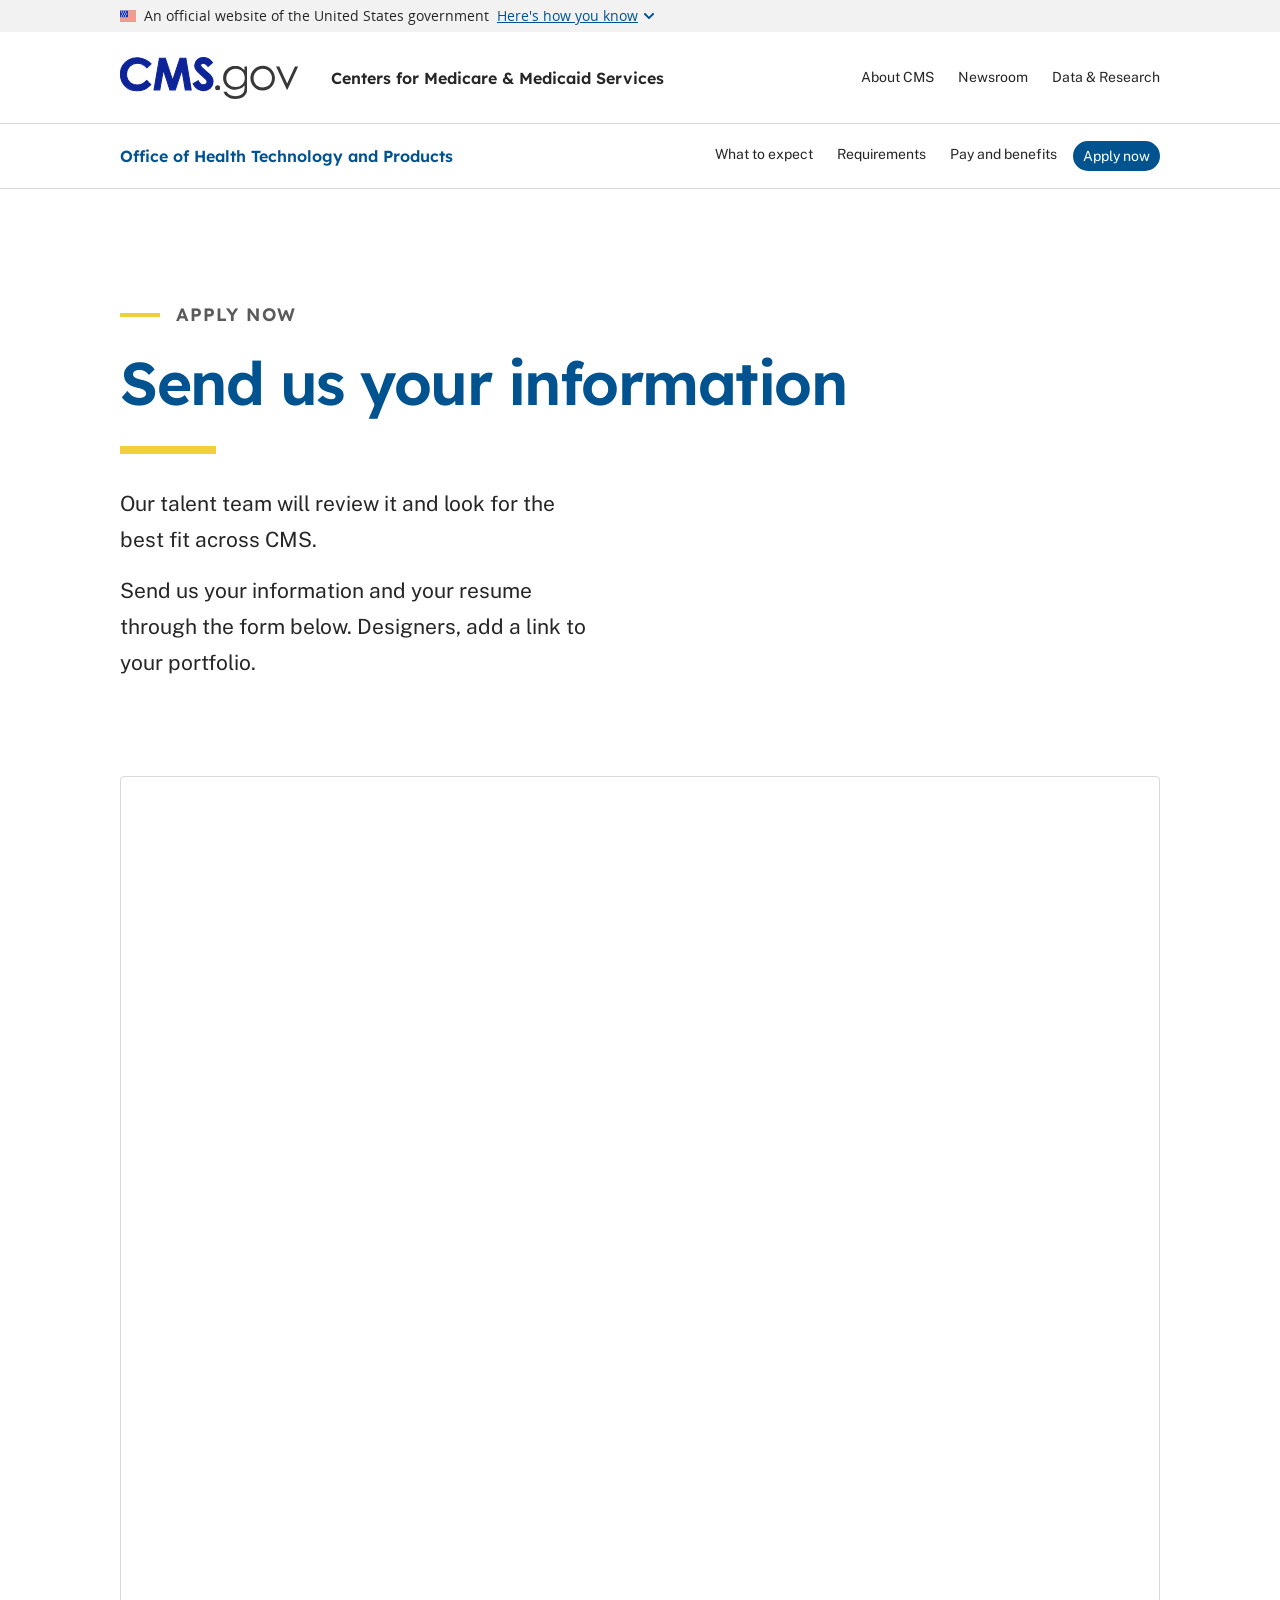
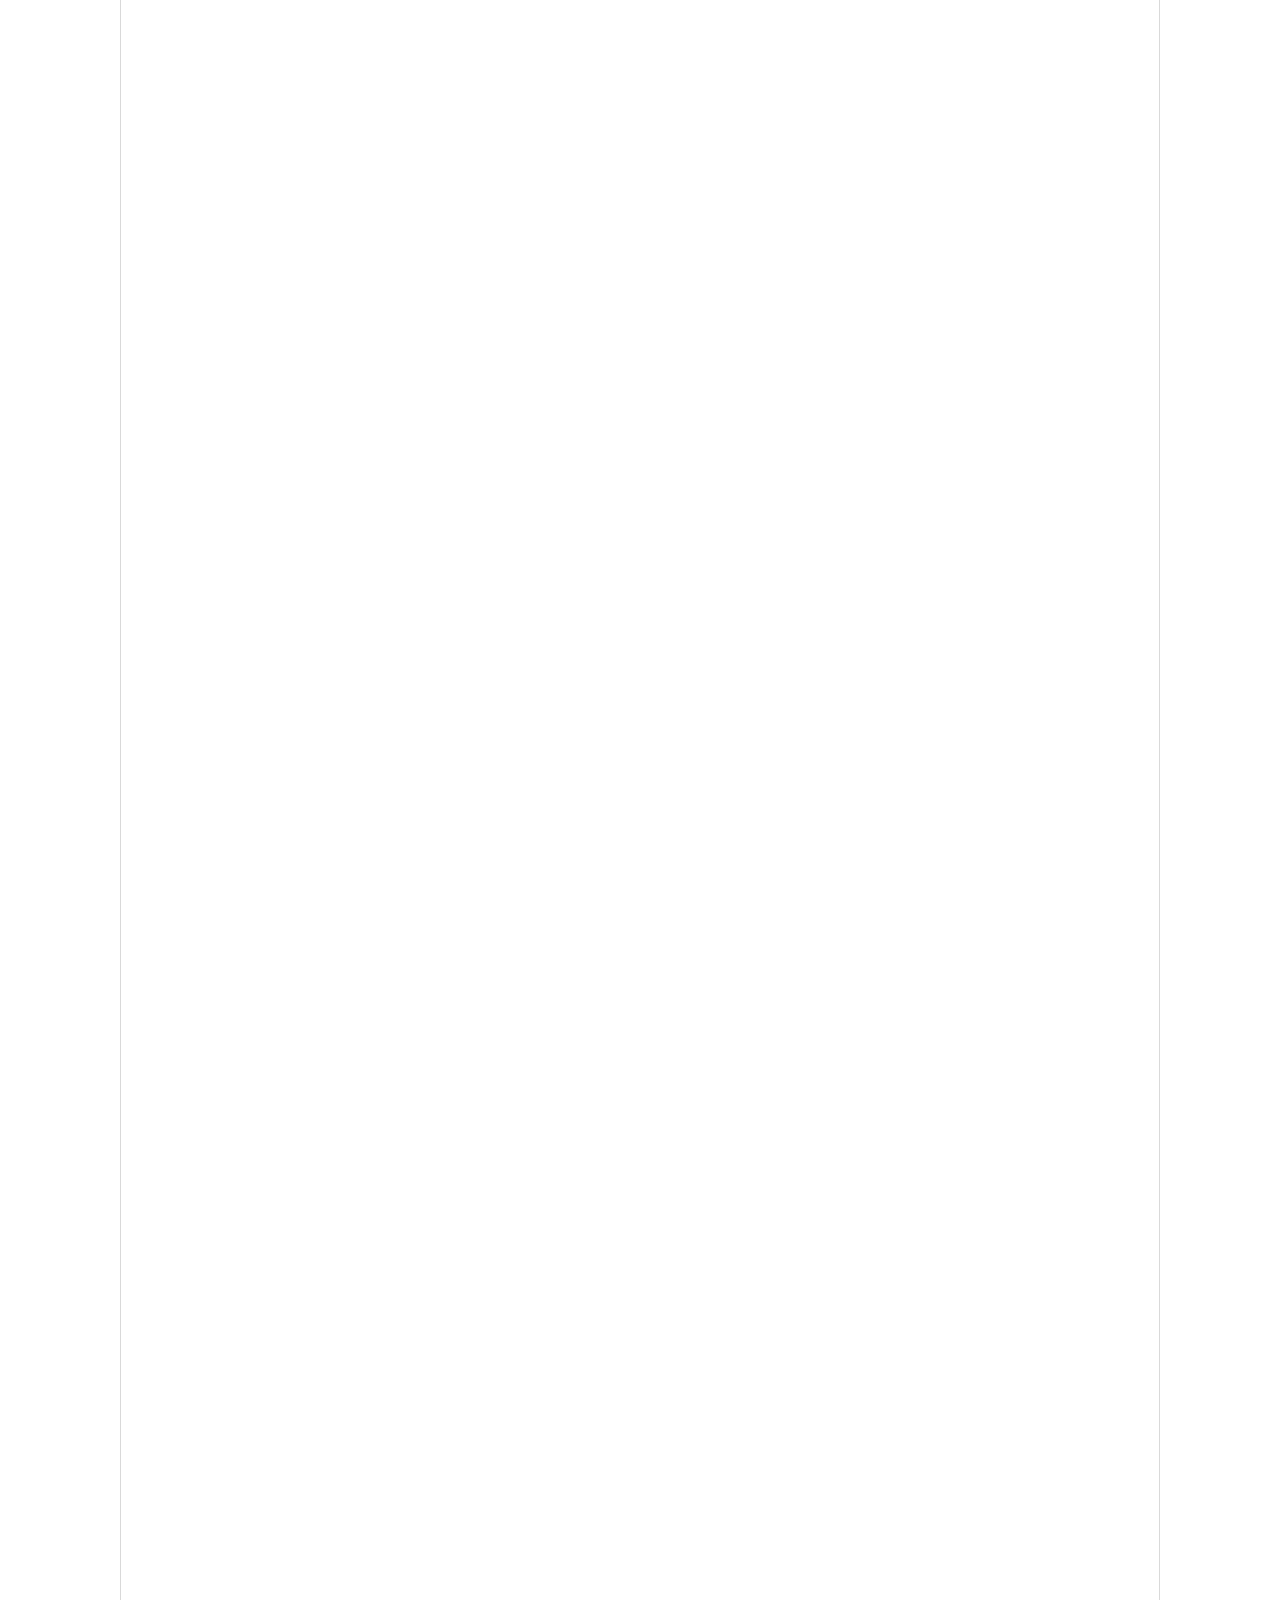
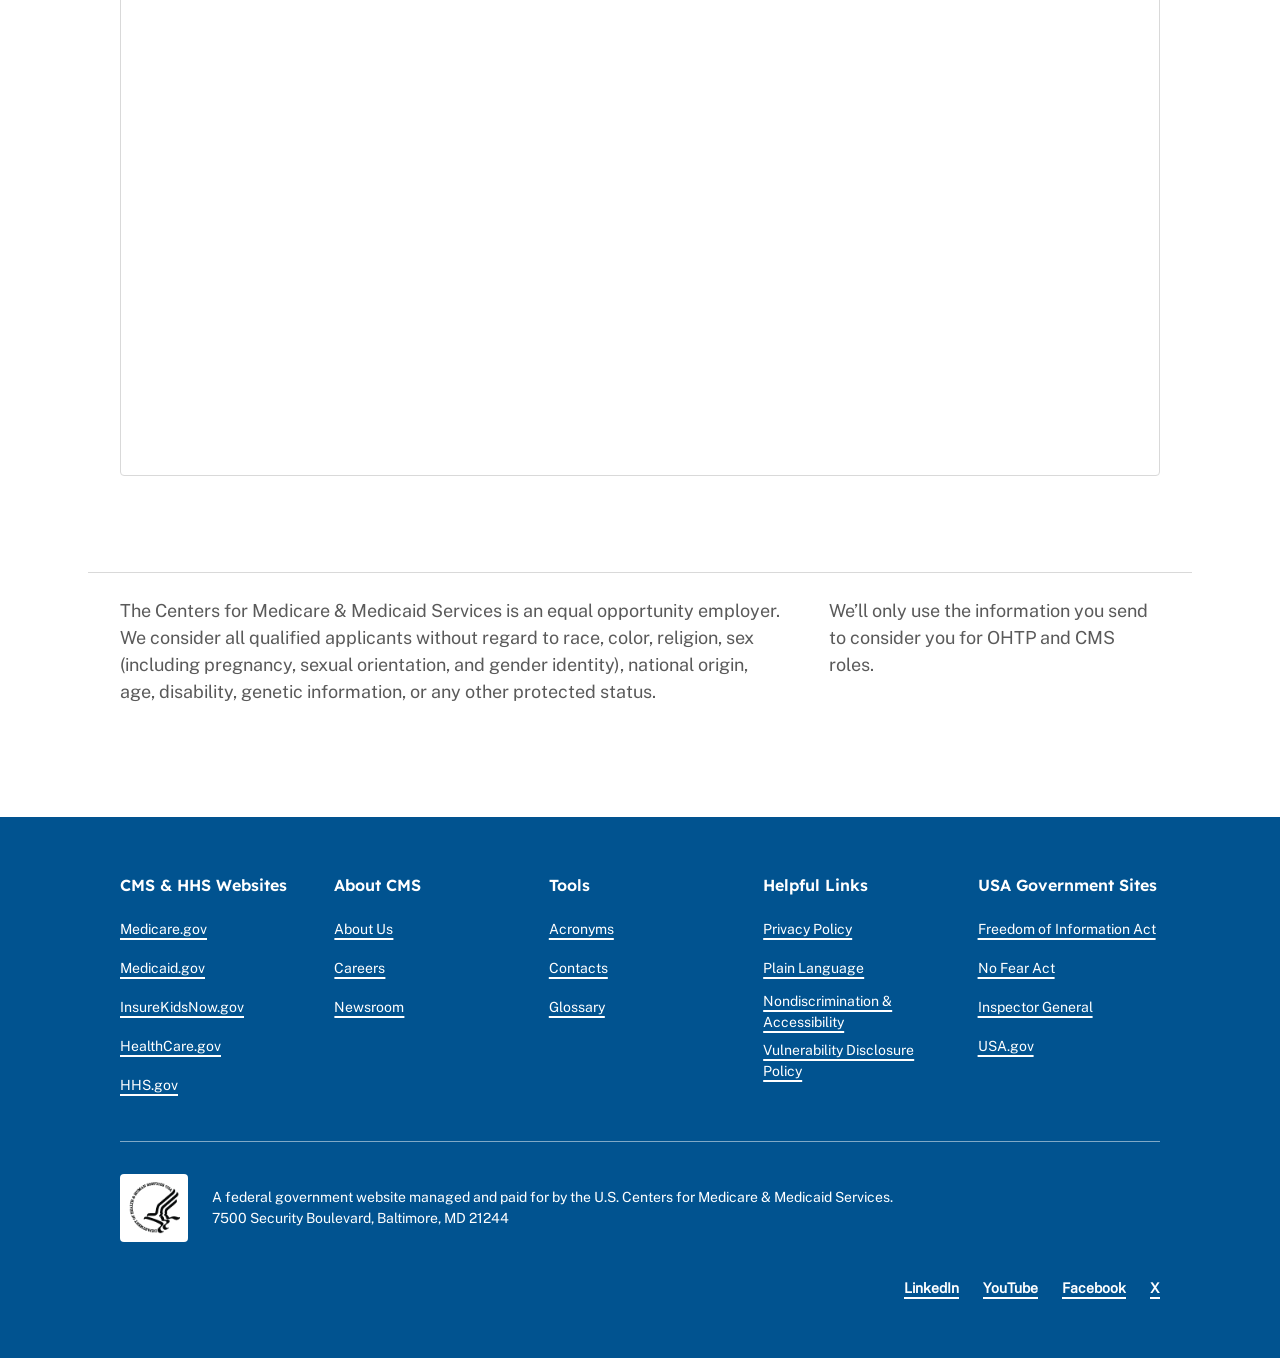
==== commit 691b0ac6: "feat: import albertico-gov gh-pages site to ohtp-join" ====
--- a/apply/index.html
+++ b/apply/index.html
@@ -1,126 +1,178 @@
-<!DOCTYPE html>
-<html lang="en" dir="ltr">
+<!doctype html>
+<html lang="en-US">
   <head>
-    <meta charset="utf-8" />
+    <meta charset="utf-8">
+<meta name="viewport" content="width=device-width, initial-scale=1.0">
+<meta name="robots" content="noindex">
+
+<link rel="icon" href="../favicon.ico">
+<link rel="stylesheet" href="../_bridgetown/static/index.25562J4V.css">
+<script src="../_bridgetown/static/index.F3LJEZO7.js" defer></script>
+
+<!-- Begin Bridgetown SEO tag v7.0.1 -->
+<title>Send us your information | Office of Health Technology and Products</title>
+<meta property="og:title" content="Send us your information" />
+<meta property="og:locale" content="en_US" />
 <meta name="description" content="Work on technology that supports Medicare, Medicaid, CHIP, and the Health Insurance Marketplace®. Send your information to the CMS talent team." />
-<meta name="MobileOptimized" content="width" />
-<meta name="HandheldFriendly" content="true" />
-<meta name="viewport" content="width=device-width, initial-scale=1.0" />
+<meta property="og:description" content="Work on technology that supports Medicare, Medicaid, CHIP, and the Health Insurance Marketplace®. Send your information to the CMS talent team." />
+<link rel="canonical" href="https://albertico-gov.github.io/ohtp-site/apply/" />
+<meta property="og:url" content="https://albertico-gov.github.io/ohtp-site/apply/" />
+<meta property="og:site_name" content="Office of Health Technology and Products" />
+<meta property="og:type" content="article" />
+<meta property="article:published_time" content="2026-11-16T11:49:48-05:00" />
+<meta name="twitter:card" content="summary" />
+<meta property="twitter:title" content="Send us your information" />
+<!-- End Bridgetown SEO tag -->
 
-    <title>Send us your information | Office of Health Technology and Products</title>
-    <link rel="icon" href="../favicon.ico" />
-    <link rel="preload" href="../assets/fonts/lexend-latin-600-normal.woff2" as="font" type="font/woff2" crossorigin />
-    <link rel="preload" href="../assets/fonts/public-sans-latin-400-normal.woff2" as="font" type="font/woff2" crossorigin />
-    <link rel="stylesheet" media="all" href="../assets/css/ohtp-MUKo5Vr9y0D7.css" />
-<link rel="stylesheet" media="all" href="../assets/css/ohtp-sxg-c4f4t-CK.css" />
 
-    
-  <style>.ohtp-hero__media{aspect-ratio:4/3!important}.ohtp-hero__media img{display:block;aspect-ratio:4/3}@media (min-width:64em){.ohtp-hero__grid{grid-template-columns:1fr 1fr}}.ohtp-stat__prefix{display:block;font-size:var(--cms-type-lg);letter-spacing:0;line-height:1.2;margin-bottom:.25em;color:var(--cms-color-ink)}.ohtp-form__frame{display:block;width:100%;height:2900px;border:1px solid #dcdee0;border-radius:2px;background:#fff}</style>
-</head>
+  </head>
   <body>
-    <a class="usa-skipnav" href="#main-content">Skip to main content</a>
-    
-      <div>
-<header class="cms-header">
-  <div class="grid-container cms-header__inner">
-    <a class="cms-header__brand" href="https://www.cms.gov">
-      <img class="cms-header__logo" src="../assets/img/logo.svg" alt="CMS.gov" width="180" height="43">
-      <span class="cms-header__tagline">Centers for Medicare &amp; Medicaid Services</span>
+    <a class="ds-c-skip-nav" href="#main-content">Skip to main content</a>
+
+    <section class="ds-c-usa-banner" aria-label="Official website of the United States government">
+  <header class="ds-c-usa-banner__header ds-u-font-size--sm">
+    <svg aria-hidden="true" class="ds-c-icon ds-c-icon--usa-flag ds-c-usa-banner__header-icon" viewBox="0 0 16 11" width="1.5em" height="1.5em" xmlns="http://www.w3.org/2000/svg"><g fill="none" fill-rule="evenodd"><path fill="#FFF" d="M0 0h16v11H0z"></path><path fill="#DB3E1F" d="M8 0h8v1H8z"></path><path fill="#1E33B1" d="M0 0h8v7H0z"></path><path fill="#DB3E1F" d="M8 2h8v1H8zM8 4h8v1H8zM8 6h8v1H8zM0 8h16v1H0zM0 10h16v1H0z"></path><path fill="#FFF" d="M1 1h1v1H1zM2 3h1v1H2zM1 5h1v1H1zM3 1h1v1H3zM4 3h1v1H4zM3 5h1v1H3zM5 1h1v1H5zM6 3h1v1H6zM5 5h1v1H5z"></path></g></svg>
+    <p class="ds-c-usa-banner__header-text">An official website of the United States government</p>
+    <p class="ds-c-usa-banner__action ds-u-align-items--center ds-u-md-display--none ds-u-display--flex">Here's how you know<svg aria-hidden="true" class="ds-c-icon ds-c-icon--arrow ds-c-icon--arrow-down ds-c-usa-banner__action-icon" viewBox="0 0 320 512" width="1.5em" height="1.5em" xmlns="http://www.w3.org/2000/svg" direction="down"><path fill="currentColor" d="M285.476 272.971L91.132 467.314c-9.373 9.373-24.569 9.373-33.941 0l-22.667-22.667c-9.357-9.357-9.375-24.522-.04-33.901L188.505 256 34.484 101.255c-9.335-9.379-9.317-24.544.04-33.901l22.667-22.667c9.373-9.373 24.569-9.373 33.941 0L285.475 239.03c9.373 9.372 9.373 24.568.001 33.941z"></path></svg></p>
+    <button type="button" class="ds-c-usa-banner__button" aria-expanded="false" aria-controls="usa-banner__panel"><span class="ds-c-usa-banner__button-text ds-u-md-display--flex ds-u-align-items--center">Here's how you know<svg aria-hidden="true" class="ds-c-icon ds-c-icon--arrow ds-c-icon--arrow-down ds-c-usa-banner__action-icon" viewBox="0 0 320 512" width="1.5em" height="1.5em" xmlns="http://www.w3.org/2000/svg" direction="down"><path fill="currentColor" d="M285.476 272.971L91.132 467.314c-9.373 9.373-24.569 9.373-33.941 0l-22.667-22.667c-9.357-9.357-9.375-24.522-.04-33.901L188.505 256 34.484 101.255c-9.335-9.379-9.317-24.544.04-33.901l22.667-22.667c9.373-9.373 24.569-9.373 33.941 0L285.475 239.03c9.373 9.372 9.373 24.568.001 33.941z"></path></svg></span><span class="ds-c-usa-banner__button-icon-container" hidden><svg aria-hidden="true" class="ds-c-icon ds-c-icon--close ds-c-icon--close-thin ds-c-usa-banner__button-icon" viewBox="-2 -2 18 18" width="1.5em" height="1.5em" xmlns="http://www.w3.org/2000/svg"><path fill="none" stroke="currentColor" stroke-linecap="round" stroke-width="2" d="M0 13.0332964L13.0332964 0M13.0332964 13.0332964L0 0"></path></svg></span></button>
+  </header>
+  <div class="ds-c-usa-banner__guidance [ ds-u-leading--base ds-u-font-size--base ]">
+    <div id="usa-banner__panel" class="ds-c-usa-banner__guidance-container" hidden>
+      <div class="ds-c-usa-banner__guidance-item">
+        <svg aria-hidden="true" class="ds-c-icon ds-c-icon--building-circle ds-c-usa-banner__guidance-icon" viewBox="0 0 54 54" width="1.5em" height="1.5em" xmlns="http://www.w3.org/2000/svg"><g><path class="ds-c-icon--building-circle__building" fill="currentColor" d="M36.5,20.91v1.36H35.15a0.71,0.71,0,0,1-.73.68H18.23a0.71,0.71,0,0,1-.73-0.68H16.14V20.91l10.18-4.07Zm0,13.57v1.36H16.14V34.48a0.71,0.71,0,0,1,.73-0.68h18.9A0.71,0.71,0,0,1,36.5,34.48ZM21.57,23.62v8.14h1.36V23.62h2.71v8.14H27V23.62h2.71v8.14h1.36V23.62h2.71v8.14h0.63a0.71,0.71,0,0,1,.73.68v0.68H17.5V32.45a0.71,0.71,0,0,1,.73-0.68h0.63V23.62h2.71Z"></path><circle class="ds-c-icon--building-circle__circle" fill="none" cx="50%" cy="50%" r="47%" stroke="currentColor" stroke-width="1"></circle></g></svg>
+        <p class="ds-c-usa-banner__guidance-text"><strong>Official websites use .gov</strong><br>A <strong> .gov </strong>website belongs to an official government organization in the United States.</p>
+      </div>
+      <div class="ds-c-usa-banner__guidance-item">
+        <svg aria-hidden="true" class="ds-c-icon ds-c-icon--lock-circle ds-c-usa-banner__guidance-icon" viewBox="0 0 54 54" width="1.5em" height="1.5em" xmlns="http://www.w3.org/2000/svg"><path fill="currentColor" d="M34.72,34.84a1.29,1.29,0,0,1-1.29,1.29H20.57a1.29,1.29,0,0,1-1.29-1.29V27.12a1.29,1.29,0,0,1,1.29-1.29H21V23.26a6,6,0,0,1,12,0v2.57h0.43a1.29,1.29,0,0,1,1.29,1.29v7.72Zm-4.29-9V23.26a3.43,3.43,0,0,0-6.86,0v2.57h6.86Z"></path><circle fill="none" stroke="currentColor" stroke-width="1" cx="50%" cy="50%" r="47%"></circle></svg>
+        <p class="ds-c-usa-banner__guidance-text"><strong>Secure .gov websites use HTTPS</strong><br>A <strong>lock </strong>(<svg aria-hidden="true" class="ds-c-icon ds-c-icon--lock ds-c-usa-banner__inline-lock-icon" viewBox="0 0 52 64" width="1.5em" height="1.5em" xmlns="http://www.w3.org/2000/svg"><path fill-rule="evenodd" d="M26 0c10.493 0 19 8.507 19 19v9h3a4 4 0 0 1 4 4v28a4 4 0 0 1-4 4H4a4 4 0 0 1-4-4V32a4 4 0 0 1 4-4h3v-9C7 8.507 15.507 0 26 0zm0 8c-5.979 0-10.843 4.77-10.996 10.712L15 19v9h22v-9c0-6.075-4.925-11-11-11z"></path></svg>)<span> or</span><strong> https:// </strong>means you've safely connected to the .gov website. Share sensitive information only on official, secure websites.</p>
+      </div>
+    </div>
+  </div>
+</section>
+
+    <header class="ohtp-cms-header">
+  <div class="ds-l-container ohtp-cms-header__inner">
+    <a class="ohtp-cms-header__brand" href="https://www.cms.gov/">
+      <img class="ohtp-cms-header__logo" src="../images/cms-logo.svg" alt="CMS.gov" width="180" height="43">
+      <span class="ohtp-cms-header__tagline">Centers for Medicare &amp; Medicaid Services</span>
     </a>
-    <nav aria-label="CMS global">
-      <ul class="cms-header__utility">
-        <li><a href="https://www.cms.gov/about-cms">About CMS</a></li>
-        <li><a href="https://www.cms.gov/newsroom">Newsroom</a></li>
-        <li><a href="https://www.cms.gov/data-research">Data &amp; Research</a></li>
+    <nav aria-label="CMS.gov">
+      <ul class="ohtp-cms-header__utility">
+          <li><a href="https://www.cms.gov/about-cms">About CMS</a></li>
+          <li><a href="https://www.cms.gov/newsroom">Newsroom</a></li>
+          <li><a href="https://www.cms.gov/data-research">Data &amp; Research</a></li>
       </ul>
     </nav>
   </div>
-  
-  
 </header>
 
-  <div>
+    <nav class="ohtp-local-nav" aria-label="Office of Health Technology and Products">
+  <div class="ds-l-container ohtp-local-nav__inner">
+    <p class="ohtp-local-nav__office">Office of Health Technology and Products</p>
+    <ul class="ohtp-local-nav__links">
+        <li><a href="../#what-to-expect">What to expect</a></li>
+        <li><a href="../#requirements">Requirements</a></li>
+        <li><a href="../#pay">Pay and benefits</a></li>
+    </ul>
+    <a href="../apply/#application-form" class="ds-c-button ds-c-button--small ds-c-button--solid" aria-current="page">Apply now</a>
 
   </div>
+</nav>
 
+    <main id="main-content">
+        <section class="ohtp-band ohtp-band--white ohtp-hero"  aria-labelledby="section-1-title">
+  <div class="ds-l-container ohtp-hero__grid">
+    <div class="ohtp-hero__text">
+      <p class="ohtp-eyebrow">Apply now</p>
+      <h1 class="ohtp-hero__title ds-text-heading--5xl" id="section-1-title">Send us your information<span class="ohtp-hero__rule" aria-hidden="true"></span></h1>
+      <div class="ohtp-hero__lede"><p>Our talent team will review it and look for the best fit across CMS.</p>
 
-<main id="main-content" class="cms-evo-main" tabindex="-1">
-    <div>
-    <div id="block-ohtp-evo-join-page-title">
-  
-    
-      
-
-
-  </div>
-
-<div class="ohtp-page">
-  <nav class="ohtp-section ohtp-section--ohtp-local-nav ohtp-section--bg-white ohtp-localnav" aria-label="On this page">
-  <div class="ohtp-container ohtp-localnav__inner">
-    <p class="ohtp-localnav__title">Office of Health Technology and Products</p>
-          <ul class="ohtp-localnav__links">
-                  <li><a href="../#what-to-expect">What to expect</a></li>
-                  <li><a href="../#requirements">Requirements</a></li>
-                  <li><a href="../#pay">Pay and benefits</a></li>
-              </ul>
-              <a class="usa-button usa-button--sm" href="#application-form" aria-current="page">Apply now</a>
-      </div>
-</nav>
-<section class="ohtp-section ohtp-section--bg-white ohtp-hero" aria-labelledby="ohtp-apply-title">
-  <div class="ohtp-container ohtp-hero__grid">
-    <div class="ohtp-hero__text">
-      <p class="ohtp-kicker">Apply now</p>      <h1 id="ohtp-apply-title" class="ohtp-hero__title">Send us your information<span class="ohtp-hero__rule" aria-hidden="true"></span></h1>
-      <div class="ohtp-hero__lede"><p>Our talent team will review it and look for the best fit across CMS.</p><p>Send us your information and your resume through the form below. Designers, add a link to your portfolio.</p></div>
+<p>Send us your information and your resume through the form below. Designers, add a link to your portfolio.</p></div>
     </div>
   </div>
 </section>
-<section class="ohtp-section ohtp-section--bg-white ohtp-band" id="application-form" aria-label="OHTP application form">
-  <div class="ohtp-container">
+
+  <section class="ohtp-band ohtp-band--white ohtp-form" id="application-form" aria-label="OHTP application form">
+  <div class="ds-l-container">
     <iframe class="ohtp-form__frame" src="https://surveys.cms.gov/jfe/form/SV_9QQxtceHvr6kq2y?source=ohtp-site" title="OHTP application form"></iframe>
-    <div class="ohtp-fineprint"><p>The Centers for Medicare &amp; Medicaid Services is an equal opportunity employer. We consider all qualified applicants without regard to race, color, religion, sex (including pregnancy, sexual orientation, and gender identity), national origin, age, disability, genetic information, or any other protected status.</p><p>We’ll only use the information you send to consider you for OHTP and CMS roles.</p></div>
   </div>
 </section>
 
-</div>
+  <section class="ohtp-band ohtp-band--white ohtp-fineprint"  aria-label="Notices">
+  <div class="ds-l-container ohtp-fineprint__inner"><p>The Centers for Medicare &amp; Medicaid Services is an equal opportunity employer. We consider all qualified applicants without regard to race, color, religion, sex (including pregnancy, sexual orientation, and gender identity), national origin, age, disability, genetic information, or any other protected status.</p>
 
-  </div>
-
-</main>
+<p>We’ll only use the information you send to consider you for OHTP and CMS roles.</p></div>
+</section>
 
 
-<footer class="cms-footer is-dark">
-  <div class="grid-container">
-    <div class="cms-footer__nav">
-      <nav aria-labelledby="f1"><h2 id="f1">CMS &amp; HHS Websites</h2><ul>
-        <li><a href="https://www.medicare.gov/">Medicare.gov</a></li><li><a href="https://www.medicaid.gov/">Medicaid.gov</a></li><li><a href="https://www.insurekidsnow.gov/">InsureKidsNow.gov</a></li><li><a href="https://www.healthcare.gov/">HealthCare.gov</a></li><li><a href="https://www.hhs.gov/">HHS.gov</a></li></ul></nav>
-      <nav aria-labelledby="f2"><h2 id="f2">About CMS</h2><ul>
-        <li><a href="https://www.cms.gov/about-cms">About Us</a></li><li><a href="https://www.cms.gov/about-cms/work-with-us/careers">Careers</a></li><li><a href="https://www.cms.gov/about-cms/newsroom">Newsroom</a></li></ul></nav>
-      <nav aria-labelledby="f3"><h2 id="f3">Tools</h2><ul>
-        <li><a href="https://www.cms.gov/acronyms">Acronyms</a></li><li><a href="https://www.cms.gov/about-cms/contact/directory">Contacts</a></li><li><a href="https://www.cms.gov/glossary">Glossary</a></li></ul></nav>
-      <nav aria-labelledby="f4"><h2 id="f4">Helpful Links</h2><ul>
-        <li><a href="https://www.cms.gov/about-cms/web-policies-important-links/web-policies/privacy">Privacy Policy</a></li><li><a href="https://www.medicare.gov/about-us/plain-writing">Plain Language</a></li><li><a href="https://www.cms.gov/about-cms/web-policies-important-links/accessibility-nondiscrimination-disabilities-notice">Nondiscrimination &amp; Accessibility</a></li><li><a href="https://www.cms.gov/about-cms/information-systems/privacy/vulnerability-disclosure-policy">Vulnerability Disclosure Policy</a></li></ul></nav>
-      <nav aria-labelledby="f5"><h2 id="f5">USA Government Sites</h2><ul>
-        <li><a href="https://www.cms.gov/freedom-information-act-foia-service-center">Freedom of Information Act</a></li><li><a href="https://www.cms.gov/about-cms/web-policies-important-links/no-fear-act">No Fear Act</a></li><li><a href="https://www.oig.hhs.gov">Inspector General</a></li><li><a href="https://www.usa.gov/">USA.gov</a></li></ul></nav>
+      
+
+    </main>
+    <footer class="ohtp-cms-footer">
+  <div class="ds-l-container">
+    <div class="ohtp-cms-footer__columns">
+        <nav aria-labelledby="footer-column-1">
+          <h2 class="ohtp-cms-footer__heading" id="footer-column-1">CMS &amp; HHS Websites</h2>
+          <ul class="ohtp-cms-footer__links">
+              <li><a href="https://www.medicare.gov/">Medicare.gov</a></li>
+              <li><a href="https://www.medicaid.gov/">Medicaid.gov</a></li>
+              <li><a href="https://www.insurekidsnow.gov/">InsureKidsNow.gov</a></li>
+              <li><a href="https://www.healthcare.gov/">HealthCare.gov</a></li>
+              <li><a href="https://www.hhs.gov/">HHS.gov</a></li>
+          </ul>
+        </nav>
+        <nav aria-labelledby="footer-column-2">
+          <h2 class="ohtp-cms-footer__heading" id="footer-column-2">About CMS</h2>
+          <ul class="ohtp-cms-footer__links">
+              <li><a href="https://www.cms.gov/about-cms">About Us</a></li>
+              <li><a href="https://www.cms.gov/about-cms/work-with-us/careers">Careers</a></li>
+              <li><a href="https://www.cms.gov/newsroom">Newsroom</a></li>
+          </ul>
+        </nav>
+        <nav aria-labelledby="footer-column-3">
+          <h2 class="ohtp-cms-footer__heading" id="footer-column-3">Tools</h2>
+          <ul class="ohtp-cms-footer__links">
+              <li><a href="https://www.cms.gov/acronyms">Acronyms</a></li>
+              <li><a href="https://www.cms.gov/about-cms/contact/directory">Contacts</a></li>
+              <li><a href="https://www.cms.gov/glossary">Glossary</a></li>
+          </ul>
+        </nav>
+        <nav aria-labelledby="footer-column-4">
+          <h2 class="ohtp-cms-footer__heading" id="footer-column-4">Helpful Links</h2>
+          <ul class="ohtp-cms-footer__links">
+              <li><a href="https://www.cms.gov/about-cms/web-policies-important-links/web-policies/privacy">Privacy Policy</a></li>
+              <li><a href="https://www.medicare.gov/about-us/plain-writing">Plain Language</a></li>
+              <li><a href="https://www.cms.gov/about-cms/web-policies-important-links/accessibility-nondiscrimination-disabilities-notice">Nondiscrimination &amp; Accessibility</a></li>
+              <li><a href="https://www.cms.gov/about-cms/information-systems/privacy/vulnerability-disclosure-policy">Vulnerability Disclosure Policy</a></li>
+          </ul>
+        </nav>
+        <nav aria-labelledby="footer-column-5">
+          <h2 class="ohtp-cms-footer__heading" id="footer-column-5">USA Government Sites</h2>
+          <ul class="ohtp-cms-footer__links">
+              <li><a href="https://www.cms.gov/freedom-information-act-foia-service-center">Freedom of Information Act</a></li>
+              <li><a href="https://www.cms.gov/about-cms/web-policies-important-links/no-fear-act">No Fear Act</a></li>
+              <li><a href="https://www.oig.hhs.gov">Inspector General</a></li>
+              <li><a href="https://www.usa.gov/">USA.gov</a></li>
+          </ul>
+        </nav>
     </div>
-    <div class="cms-footer__identity">
-      <a class="cms-footer__hhs" href="https://www.hhs.gov"><img src="../assets/img/hhs-logo.png" alt="U.S. Department of Health and Human Services" width="52" height="52"></a>
-      <div>
+    <div class="ohtp-cms-footer__identity">
+      <a class="ohtp-cms-footer__hhs" href="https://www.hhs.gov">
+        <img src="../images/hhs-logo.png" alt="U.S. Department of Health and Human Services" width="52" height="52">
+      </a>
+      <div class="ohtp-cms-footer__statement">
         <p>A federal government website managed and paid for by the U.S. Centers for Medicare &amp; Medicaid Services.</p>
         <p>7500 Security Boulevard, Baltimore, MD 21244</p>
       </div>
-      <ul class="cms-footer__social" aria-label="Connect with CMS">
-        <li><a href="https://www.linkedin.com/company/centers-for-medicare-&amp;-medicaid-services/">LinkedIn</a></li>
-        <li><a href="https://www.youtube.com/user/CMSHHSgov">YouTube</a></li>
-        <li><a href="https://www.facebook.com/CMSGov">Facebook</a></li>
-        <li><a href="https://x.com/CMSgov">X</a></li>
+      <ul class="ohtp-cms-footer__social" aria-label="Connect with CMS">
+          <li><a href="https://www.linkedin.com/company/centers-for-medicare-&amp;-medicaid-services/">LinkedIn</a></li>
+          <li><a href="https://www.youtube.com/user/CMSHHSgov">YouTube</a></li>
+          <li><a href="https://www.facebook.com/CMSGov">Facebook</a></li>
+          <li><a href="https://x.com/CMSgov">X</a></li>
       </ul>
     </div>
-    
   </div>
 </footer>
 
-  </div>
-<script src="../assets/js/ohtp-EhjKhk1kMHt3.js" defer></script>
-
   </body>
 </html>
--- a/_bridgetown/static/index.25562J4V.css
+++ b/_bridgetown/static/index.25562J4V.css
@@ -0,0 +1,2 @@
+@charset "UTF-8";*,:after,:before{box-sizing:border-box}html:focus-within{scroll-behavior:smooth}@media(prefers-reduced-motion:reduce){html:focus-within{scroll-behavior:auto}[class^=ds-c-] *,[class^=ds-c-] :after,[class^=ds-c-] :before{animation-duration:.01ms!important;animation-iteration-count:1!important;scroll-behavior:auto!important;transition-duration:.01ms!important}}body{background-color:var(--color-background);color:var(--global__color);font-family:var(--global__font-family);font-size:var(--global__font-size);line-height:var(--global__line-height);margin:0;min-height:100vh;text-rendering:optimizeSpeed}[tabindex="-1"]:focus{outline:0}h1,h2,h3,h4,h5,h6{font:inherit;margin-block:1.5em 0}p{margin-block:1em 0}b,strong{font-weight:var(--font-weight-bold)}a{color:var(--link__color);text-decoration-color:currentcolor;text-decoration-color:initial;text-decoration-style:solid;text-decoration-thickness:var(--link__text-decoration-thickness);text-underline-offset:var(--link__text-decoration-offset)}a:visited{color:var(--link__color--visited)}a:hover{color:var(--link__color--hover);text-decoration-thickness:var(--link__text-decoration-thickness--hover)}a:focus,a:focus:visited{background-color:var(--color-focus-light);box-shadow:none;color:currentColor;outline:3px solid var(--color-focus-dark);outline-offset:1px}a:active{color:var(--link__color--active)}hr{border-block-end:0;border-block-start:1px solid currentColor;margin:0}ol:not(:where([role])),ul:not(:where([role])){display:flex;flex-direction:column;gap:.5em;margin-block:1em 0;padding-inline-start:2em}[role=list]:where(ul,ol){list-style:none;margin:0;padding:0}li>ol:not(:where([role])),li>ul:not(:where([role])){margin-block:.5em 0}button,input,select,textarea{font:inherit}button:not(button,[type=checkbox],[type=hidden],[type=radio]),input:not(button,[type=checkbox],[type=hidden],[type=radio]),select:not(button,[type=checkbox],[type=hidden],[type=radio]),textarea:not(button,[type=checkbox],[type=hidden],[type=radio]){display:block;margin-block:.25em 0}button:disabled,input:disabled,select:disabled,textarea:disabled{cursor:not-allowed}input[type=checkbox],input[type=radio]{accent-color:var(--choice__background-color--checked);display:inline-grid}input[type=checkbox]+label,input[type=radio]+label{display:inline-block}fieldset{border:0;margin:0;padding:0}label,legend{display:block;margin-block:1.5em 0}button{cursor:pointer;display:inline-block}figure{margin:0}@font-face{font-display:swap;font-family:Bitter;font-style:normal;font-weight:400;src:url("./bitter-regular-WB3WSXRO.woff2") format("woff2")}@font-face{font-display:swap;font-family:Bitter;font-style:normal;font-weight:700;src:url("./bitter-bold-R4LAO3P3.woff2") format("woff2")}@font-face{font-display:swap;font-family:Bitter;font-style:italic;font-weight:400;src:url("./bitter-italic-LMWFRFCX.woff2") format("woff2")}@font-face{font-display:swap;font-family:Open Sans;font-style:normal;font-weight:400;src:url("./opensans-regular-webfont-X5WUSEND.woff2") format("woff2")}@font-face{font-display:swap;font-family:Open Sans;font-style:italic;font-weight:400;src:url("./opensans-italic-webfont-F35YRZIM.woff2") format("woff2")}@font-face{font-display:swap;font-family:Open Sans;font-style:normal;font-weight:600;src:url("./opensans-semibold-webfont-ZXI7TQBE.woff2") format("woff2")}@font-face{font-display:swap;font-family:Open Sans;font-style:normal;font-weight:700;src:url("./opensans-bold-webfont-V57HUUM4.woff2") format("woff2")}.ds-c-list,.ds-content :where(ul,ol){margin-block:16px;padding-inline-start:32px}.ds-c-list--bare{display:flex;flex-direction:column;gap:.5em;list-style:none;margin:0;padding:0}.ds-base--inverse{background-color:var(--color-background-inverse);color:var(--global__color--inverse)}.icon-text{text-transform:capitalize}.ds-c-link{color:var(--link__color);cursor:pointer;text-decoration:underline;text-decoration-color:var(--link__color);text-decoration-thickness:var(--link__text-decoration-thickness);text-underline-offset:var(--link__text-decoration-offset)}.ds-c-link:visited{color:var(--link__color--visited);text-decoration-color:var(--link__color--visited)}.ds-c-link:hover{color:var(--link__color--hover);text-decoration-color:var(--link__color--hover);text-decoration-thickness:var(--link__text-decoration-thickness--hover)}.ds-c-link:focus{background-color:var(--color-focus-light);box-shadow:none;color:#000;color:initial;outline:3px solid var(--color-focus-dark);outline-offset:1px;text-decoration:underline}.ds-c-link:active{color:var(--link__color--active);outline:0 none;text-decoration-color:var(--link__color--active)}.ds-base--inverse .ds-c-tooltip__trigger-link,.ds-base--inverse a:not(.ds-c-button,.ds-c-tooltip__trigger-link),.ds-c-link--inverse{color:var(--link-inverse__color);cursor:pointer;text-decoration:underline;text-decoration-color:var(--link-inverse__color);text-decoration-thickness:var(--link__text-decoration-thickness);text-underline-offset:var(--link__text-decoration-offset)}.ds-base--inverse .ds-c-tooltip__trigger-link:visited,.ds-base--inverse a:visited:not(.ds-c-button,.ds-c-tooltip__trigger-link),.ds-c-link--inverse:visited{color:var(--link-inverse__color--visited);text-decoration-color:var(--link-inverse__color--visited)}.ds-base--inverse .ds-c-tooltip__trigger-link:hover,.ds-base--inverse a:hover:not(.ds-c-button,.ds-c-tooltip__trigger-link),.ds-c-link--inverse:hover{color:var(--link-inverse__color--hover);text-decoration-color:var(--link-inverse__color--hover);text-decoration-thickness:var(--link__text-decoration-thickness--hover)}.ds-base--inverse .ds-c-tooltip__trigger-link:focus,.ds-base--inverse a:focus:not(.ds-c-button,.ds-c-tooltip__trigger-link),.ds-c-link--inverse:focus{background-color:var(--color-focus-light);box-shadow:none;color:#000;color:initial;color:var(--link__color);outline:3px solid var(--color-focus-dark);outline-offset:1px;text-decoration:underline}.ds-base--inverse .ds-c-tooltip__trigger-link:active,.ds-base--inverse a:active:not(.ds-c-button,.ds-c-tooltip__trigger-link),.ds-c-link--inverse:active{background-color:transparent;background-color:initial;color:var(--link-inverse__color--active);outline:0 none}.ds-content :where(h1){font-family:var(--font-family-heading);font-size:var(--font-size-3xl--mobile);font-weight:var(--font-weight-heading-3xl);line-height:var(--font-line-height-heading);margin:0;margin-block:1.5em .5em}.ds-content :where(h1):where(:first-child){margin-block-start:0}.ds-content :where(h1):where(:last-child){margin-block-end:0}@media(min-width:768px){.ds-content :where(h1){font-size:var(--font-size-3xl)}}.ds-content :where(h2){font-family:var(--font-family-heading);font-size:var(--font-size-2xl--mobile);font-weight:var(--font-weight-heading-2xl);line-height:var(--font-line-height-heading);margin:0;margin-block:1.5em .5em}.ds-content :where(h2):where(:first-child){margin-block-start:0}.ds-content :where(h2):where(:last-child){margin-block-end:0}@media(min-width:768px){.ds-content :where(h2){font-size:var(--font-size-2xl)}}.ds-content :where(h3){font-family:var(--font-family-heading);font-size:var(--font-size-xl);font-weight:var(--font-weight-heading-xl);line-height:var(--font-line-height-heading);margin:0;margin-block:1.5em .5em}.ds-content :where(h3):where(:first-child){margin-block-start:0}.ds-content :where(h3):where(:last-child){margin-block-end:0}.ds-content :where(h4){font-family:var(--font-family-heading);font-size:var(--font-size-lg);font-weight:var(--font-weight-heading-lg);line-height:var(--font-line-height-heading);margin:0;margin-block:1.5em .5em}.ds-content :where(h4):where(:first-child){margin-block-start:0}.ds-content :where(h4):where(:last-child){margin-block-end:0}.ds-content :where(h5){font-family:var(--font-family-heading);font-size:var(--font-size-md);font-weight:var(--font-weight-heading-md);line-height:var(--font-line-height-heading);margin:0;margin-block:1.5em .5em}.ds-content :where(h5):where(:first-child){margin-block-start:0}.ds-content :where(h5):where(:last-child){margin-block-end:0}.ds-content :where(h6){color:var(--color-muted);font-family:var(--font-family-heading);font-size:var(--font-size-sm);font-weight:var(--font-weight-heading-sm);line-height:var(--font-line-height-heading);margin:0;margin-block:1.5em .5em}.ds-content :where(h6):where(:first-child){margin-block-start:0}.ds-content :where(h6):where(:last-child){margin-block-end:0}.ds-base--inverse .ds-content :where(h6){color:var(--color-muted-inverse)}.ds-text-heading--5xl{font-family:var(--font-family-heading);font-size:var(--font-size-5xl--mobile);font-weight:var(--font-weight-heading-5xl);line-height:var(--font-line-height-heading);margin:0}@media(min-width:544px){.ds-text-heading--5xl{font-size:var(--font-size-5xl--tablet)}}@media(min-width:768px){.ds-text-heading--5xl{font-size:var(--font-size-5xl)}}.ds-text-heading--4xl{font-family:var(--font-family-heading);font-size:var(--font-size-4xl--mobile);font-weight:var(--font-weight-heading-4xl);line-height:var(--font-line-height-heading);margin:0}@media(min-width:768px){.ds-text-heading--4xl{font-size:var(--font-size-4xl)}}.ds-text-heading--3xl{font-family:var(--font-family-heading);font-size:var(--font-size-3xl--mobile);font-weight:var(--font-weight-heading-3xl);line-height:var(--font-line-height-heading);margin:0;margin-block:1.5em .5em}.ds-text-heading--3xl:where(:first-child){margin-block-start:0}.ds-text-heading--3xl:where(:last-child){margin-block-end:0}@media(min-width:768px){.ds-text-heading--3xl{font-size:var(--font-size-3xl)}}.ds-text-heading--2xl{font-family:var(--font-family-heading);font-size:var(--font-size-2xl--mobile);font-weight:var(--font-weight-heading-2xl);line-height:var(--font-line-height-heading);margin:0;margin-block:1.5em .5em}.ds-text-heading--2xl:where(:first-child){margin-block-start:0}.ds-text-heading--2xl:where(:last-child){margin-block-end:0}@media(min-width:768px){.ds-text-heading--2xl{font-size:var(--font-size-2xl)}}.ds-text-heading--xl{font-family:var(--font-family-heading);font-size:var(--font-size-xl);font-weight:var(--font-weight-heading-xl);line-height:var(--font-line-height-heading);margin:0;margin-block:1.5em .5em}.ds-text-heading--xl:where(:first-child){margin-block-start:0}.ds-text-heading--xl:where(:last-child){margin-block-end:0}.ds-text-heading--lg{font-family:var(--font-family-heading);font-size:var(--font-size-lg);font-weight:var(--font-weight-heading-lg);line-height:var(--font-line-height-heading);margin:0;margin-block:1.5em .5em}.ds-text-heading--lg:where(:first-child){margin-block-start:0}.ds-text-heading--lg:where(:last-child){margin-block-end:0}.ds-text-heading--md{font-family:var(--font-family-heading);font-size:var(--font-size-md);font-weight:var(--font-weight-heading-md);line-height:var(--font-line-height-heading);margin:0;margin-block:1.5em .5em}.ds-text-heading--md:where(:first-child){margin-block-start:0}.ds-text-heading--md:where(:last-child){margin-block-end:0}.ds-text-heading--sm{color:var(--color-muted);font-family:var(--font-family-heading);font-size:var(--font-size-sm);font-weight:var(--font-weight-heading-sm);line-height:var(--font-line-height-heading);margin:0;margin-block:1.5em .5em}.ds-text-heading--sm:where(:first-child){margin-block-start:0}.ds-text-heading--sm:where(:last-child){margin-block-end:0}.ds-base--inverse .ds-text-heading--sm{color:var(--color-muted-inverse)}.ds-text-body--lg,.ds-text-body--md,.ds-text-body--sm{font-family:var(--font-family-body);line-height:var(--font-line-height-base);margin-block:1em}.ds-text-body--lg:first-child,.ds-text-body--md:first-child,.ds-text-body--sm:first-child{margin-block-start:0}.ds-text-body--lg:last-child,.ds-text-body--md:last-child,.ds-text-body--sm:last-child{margin-block-end:0}.ds-text-body--lg{font-size:var(--font-size-lg);font-weight:var(--font-weight-body-lg)}.ds-text-body--md{font-size:var(--font-size-base);font-weight:var(--font-weight-body-md)}.ds-text-body--sm{font-size:var(--font-size-sm);font-weight:var(--font-weight-body-sm)}@container style(--debugger: true){.ds-u-sans{border:2px solid #7cfc00;padding-block-end:.5rem;position:relative}.ds-u-sans:after{background-color:#f0fff0;border:1px solid #7cfc00;border-radius:.5em;content:"\1f480  DEPRECATED";font-size:10px;font-weight:400;inset:auto .5rem -.5rem auto;padding:.25em .5em;position:absolute;z-index:1}.ds-u-serif{border:2px solid #7cfc00;padding-block-end:.5rem;position:relative}.ds-u-serif:after{background-color:#f0fff0;border:1px solid #7cfc00;border-radius:.5em;content:"\1f480  DEPRECATED";font-size:10px;font-weight:400;inset:auto .5rem -.5rem auto;padding:.25em .5em;position:absolute;z-index:1}}ds-badge,ds-button,ds-spinner{display:inline-block}ds-accordion,ds-accordion-item,ds-alert,ds-choice,ds-dropdown,ds-hint,ds-inline-error,ds-label,ds-month-picker,ds-pagination,ds-text-field,ds-usa-banner{display:block}.ds-u-fill--primary-lightest{background-color:var(--color-primary-lightest)!important}.ds-u-fill--primary-lighter{background-color:var(--color-primary-lighter)!important}.ds-u-fill--primary-light{background-color:var(--color-primary-light)!important}.ds-u-fill--primary{background-color:var(--color-primary)!important}.ds-u-fill--primary-dark{background-color:var(--color-primary-dark)!important}.ds-u-fill--primary-darker{background-color:var(--color-primary-darker)!important}.ds-u-fill--primary-darkest{background-color:var(--color-primary-darkest)!important}.ds-u-fill--secondary{background-color:var(--color-secondary)!important}.ds-u-fill--secondary-light{background-color:var(--color-secondary-light)!important}.ds-u-fill--secondary-lighter{background-color:var(--color-secondary-lighter)!important}.ds-u-fill--secondary-lightest{background-color:var(--color-secondary-lightest)!important}.ds-u-fill--secondary-dark{background-color:var(--color-secondary-dark)!important}.ds-u-fill--secondary-darker{background-color:var(--color-secondary-darker)!important}.ds-u-fill--secondary-darkest{background-color:var(--color-secondary-darkest)!important}.ds-u-fill--accent-primary-lightest{background-color:var(--color-accent-primary-lightest)!important}.ds-u-fill--accent-primary-lighter{background-color:var(--color-accent-primary-lighter)!important}.ds-u-fill--accent-primary-light{background-color:var(--color-accent-primary-light)!important}.ds-u-fill--accent-primary{background-color:var(--color-accent-primary)!important}.ds-u-fill--accent-primary-dark{background-color:var(--color-accent-primary-dark)!important}.ds-u-fill--accent-primary-darker{background-color:var(--color-accent-primary-darker)!important}.ds-u-fill--accent-primary-darkest{background-color:var(--color-accent-primary-darkest)!important}.ds-u-fill--gray{background-color:var(--color-gray)!important}.ds-u-fill--gray-dark{background-color:var(--color-gray-dark)!important}.ds-u-fill--gray-light{background-color:var(--color-gray-light)!important}.ds-u-fill--gray-lighter{background-color:var(--color-gray-lighter)!important}.ds-u-fill--gray-lightest{background-color:var(--color-gray-lightest)!important}.ds-u-fill--muted-inverse{background-color:var(--color-muted-inverse)!important}.ds-u-fill--error{background-color:var(--color-error)!important}.ds-u-fill--error-light{background-color:var(--color-error-light)!important}.ds-u-fill--error-lighter{background-color:var(--color-error-lighter)!important}.ds-u-fill--error-lightest{background-color:var(--color-error-lightest)!important}.ds-u-fill--error-dark{background-color:var(--color-error-dark)!important}.ds-u-fill--error-darker{background-color:var(--color-error-darker)!important}.ds-u-fill--error-darkest{background-color:var(--color-error-darkest)!important}.ds-u-fill--warn{background-color:var(--color-warn)!important}.ds-u-fill--warn-light{background-color:var(--color-warn-light)!important}.ds-u-fill--warn-lighter{background-color:var(--color-warn-lighter)!important}.ds-u-fill--warn-lightest{background-color:var(--color-warn-lightest)!important}.ds-u-fill--warn-dark{background-color:var(--color-warn-dark)!important}.ds-u-fill--warn-darker{background-color:var(--color-warn-darker)!important}.ds-u-fill--warn-darkest{background-color:var(--color-warn-darkest)!important}.ds-u-fill--success{background-color:var(--color-success)!important}.ds-u-fill--success-light{background-color:var(--color-success-light)!important}.ds-u-fill--success-lighter{background-color:var(--color-success-lighter)!important}.ds-u-fill--success-lightest{background-color:var(--color-success-lightest)!important}.ds-u-fill--success-dark{background-color:var(--color-success-dark)!important}.ds-u-fill--success-darker{background-color:var(--color-success-darker)!important}.ds-u-fill--success-darkest{background-color:var(--color-success-darkest)!important}.ds-u-fill--info{background-color:var(--color-info)!important}.ds-u-fill--info-light{background-color:var(--color-info-light)!important}.ds-u-fill--info-lighter{background-color:var(--color-info-lighter)!important}.ds-u-fill--info-lightest{background-color:var(--color-info-lightest)!important}.ds-u-fill--info-dark{background-color:var(--color-info-dark)!important}.ds-u-fill--info-darker{background-color:var(--color-info-darker)!important}.ds-u-fill--info-darkest{background-color:var(--color-info-darkest)!important}.ds-u-fill--base{background-color:var(--color-base)!important}.ds-u-fill--white{background-color:var(--color-white)!important}.ds-u-fill--black{background-color:var(--color-black)!important}.ds-u-fill--background{background-color:var(--color-background)!important}.ds-u-fill--background-inverse{background-color:var(--color-background-inverse)!important}.ds-u-fill--transparent{background-color:transparent!important;background-color:initial!important}.ds-u-fill--focus-color-light{background-color:var(--color-focus-light)!important}.ds-u-fill--focus-color-dark{background-color:var(--color-focus-dark)!important}.ds-u-border--1{border:1px solid var(--color-border)!important}.ds-u-border-top--1{border-top:1px solid var(--color-border)!important}.ds-u-border-right--1{border-right:1px solid var(--color-border)!important}.ds-u-border-bottom--1{border-bottom:1px solid var(--color-border)!important}.ds-u-border-left--1,.ds-u-border-x--1{border-left:1px solid var(--color-border)!important}.ds-u-border-x--1{border-right:1px solid var(--color-border)!important}.ds-u-border-y--1{border-bottom:1px solid var(--color-border)!important;border-top:1px solid var(--color-border)!important}.ds-u-border--2{border:2px solid var(--color-border)!important}.ds-u-border-top--2{border-top:2px solid var(--color-border)!important}.ds-u-border-right--2{border-right:2px solid var(--color-border)!important}.ds-u-border-bottom--2{border-bottom:2px solid var(--color-border)!important}.ds-u-border-left--2,.ds-u-border-x--2{border-left:2px solid var(--color-border)!important}.ds-u-border-x--2{border-right:2px solid var(--color-border)!important}.ds-u-border-y--2{border-bottom:2px solid var(--color-border)!important;border-top:2px solid var(--color-border)!important}.ds-u-border--0{border:0!important}.ds-u-border-top--0{border-top:0!important}.ds-u-border-right--0{border-right:0!important}.ds-u-border-bottom--0{border-bottom:0!important}.ds-u-border-left--0,.ds-u-border-x--0{border-left:0!important}.ds-u-border-x--0{border-right:0!important}.ds-u-border-y--0{border-bottom:0!important;border-top:0!important}.ds-u-border--dark{border-color:var(--color-border-dark)!important}.ds-u-border--inverse{border-color:var(--color-border-inverse)!important}.ds-u-border--error{border-color:var(--color-error)!important}.ds-u-border--error-light{border-color:var(--color-error-light)!important}.ds-u-border--error-lighter{border-color:var(--color-error-lighter)!important}.ds-u-border--warn{border-color:var(--color-warn)!important}.ds-u-border--warn-light{border-color:var(--color-warn-light)!important}.ds-u-border--warn-lighter{border-color:var(--color-warn-lighter)!important}.ds-u-border--success{border-color:var(--color-success)!important}.ds-u-border--success-light{border-color:var(--color-success-light)!important}.ds-u-border--success-lighter{border-color:var(--color-success-lighter)!important}.ds-u-radius{border-radius:var(--radius-default)}.ds-u-radius--pill{border-radius:var(--radius-pill)}.ds-u-radius--circle{border-radius:var(--radius-circle)}.ds-u-display--block{display:block!important}.ds-u-display--inline-block{display:inline-block!important}.ds-u-display--inline{display:inline!important}.ds-u-display--flex{display:flex!important}.ds-u-display--inline-flex{display:inline-flex!important}.ds-u-display--none{display:none!important}.ds-u-visibility--hidden{visibility:hidden!important}.ds-u-visibility--visible{visibility:visible!important}.ds-u-visibility--screen-reader{clip:rect(0,0,0,0);word-wrap:normal;border:0;height:1px;overflow:hidden;padding:0;position:absolute;width:1px}@media print{.ds-u-visibility--hidden-print{display:none!important}}@media(min-width:544px){.ds-u-sm-display--block{display:block!important}.ds-u-sm-display--inline-block{display:inline-block!important}.ds-u-sm-display--flex{display:flex!important}.ds-u-sm-display--inline-flex{display:inline-flex!important}.ds-u-sm-display--none{display:none!important}.ds-u-sm-visibility--hidden{visibility:hidden!important}.ds-u-sm-visibility--visible{visibility:visible!important}}@media(min-width:768px){.ds-u-md-display--block{display:block!important}.ds-u-md-display--inline-block{display:inline-block!important}.ds-u-md-display--flex{display:flex!important}.ds-u-md-display--inline-flex{display:inline-flex!important}.ds-u-md-display--none{display:none!important}.ds-u-md-visibility--hidden{visibility:hidden!important}.ds-u-md-visibility--visible{visibility:visible!important}}@media(min-width:1024px){.ds-u-lg-display--block{display:block!important}.ds-u-lg-display--inline-block{display:inline-block!important}.ds-u-lg-display--flex{display:flex!important}.ds-u-lg-display--inline-flex{display:inline-flex!important}.ds-u-lg-display--none{display:none!important}.ds-u-lg-visibility--hidden{visibility:hidden!important}.ds-u-lg-visibility--visible{visibility:visible!important}}@media(min-width:1280px){.ds-u-xl-display--block{display:block!important}.ds-u-xl-display--inline-block{display:inline-block!important}.ds-u-xl-display--flex{display:flex!important}.ds-u-xl-display--inline-flex{display:inline-flex!important}.ds-u-xl-display--none{display:none!important}.ds-u-xl-visibility--hidden{visibility:hidden!important}.ds-u-xl-visibility--visible{visibility:visible!important}}.ds-u-flex-direction--row{flex-direction:row!important}.ds-u-flex-direction--column{flex-direction:column!important}.ds-u-flex-direction--row-reverse{flex-direction:row-reverse!important}.ds-u-flex-direction--column-reverse{flex-direction:column-reverse!important}@media(min-width:544px){.ds-u-sm-flex-direction--row{flex-direction:row!important}.ds-u-sm-flex-direction--column{flex-direction:column!important}.ds-u-sm-flex-direction--row-reverse{flex-direction:row-reverse!important}.ds-u-sm-flex-direction--column-reverse{flex-direction:column-reverse!important}}@media(min-width:768px){.ds-u-md-flex-direction--row{flex-direction:row!important}.ds-u-md-flex-direction--column{flex-direction:column!important}.ds-u-md-flex-direction--row-reverse{flex-direction:row-reverse!important}.ds-u-md-flex-direction--column-reverse{flex-direction:column-reverse!important}}@media(min-width:1024px){.ds-u-lg-flex-direction--row{flex-direction:row!important}.ds-u-lg-flex-direction--column{flex-direction:column!important}.ds-u-lg-flex-direction--row-reverse{flex-direction:row-reverse!important}.ds-u-lg-flex-direction--column-reverse{flex-direction:column-reverse!important}}@media(min-width:1280px){.ds-u-xl-flex-direction--row{flex-direction:row!important}.ds-u-xl-flex-direction--column{flex-direction:column!important}.ds-u-xl-flex-direction--row-reverse{flex-direction:row-reverse!important}.ds-u-xl-flex-direction--column-reverse{flex-direction:column-reverse!important}}.ds-u-justify-content--start{justify-content:flex-start!important}.ds-u-justify-content--end{justify-content:flex-end!important}.ds-u-justify-content--center{justify-content:center!important}.ds-u-justify-content--between{justify-content:space-between!important}.ds-u-justify-content--around{justify-content:space-around!important}@media(min-width:544px){.ds-u-sm-justify-content--start{justify-content:flex-start!important}.ds-u-sm-justify-content--end{justify-content:flex-end!important}.ds-u-sm-justify-content--center{justify-content:center!important}.ds-u-sm-justify-content--between{justify-content:space-between!important}.ds-u-sm-justify-content--around{justify-content:space-around!important}}@media(min-width:768px){.ds-u-md-justify-content--start{justify-content:flex-start!important}.ds-u-md-justify-content--end{justify-content:flex-end!important}.ds-u-md-justify-content--center{justify-content:center!important}.ds-u-md-justify-content--between{justify-content:space-between!important}.ds-u-md-justify-content--around{justify-content:space-around!important}}@media(min-width:1024px){.ds-u-lg-justify-content--start{justify-content:flex-start!important}.ds-u-lg-justify-content--end{justify-content:flex-end!important}.ds-u-lg-justify-content--center{justify-content:center!important}.ds-u-lg-justify-content--between{justify-content:space-between!important}.ds-u-lg-justify-content--around{justify-content:space-around!important}}@media(min-width:1280px){.ds-u-xl-justify-content--start{justify-content:flex-start!important}.ds-u-xl-justify-content--end{justify-content:flex-end!important}.ds-u-xl-justify-content--center{justify-content:center!important}.ds-u-xl-justify-content--between{justify-content:space-between!important}.ds-u-xl-justify-content--around{justify-content:space-around!important}}.ds-u-align-items--start{align-items:flex-start!important}.ds-u-align-items--end{align-items:flex-end!important}.ds-u-align-items--center{align-items:center!important}.ds-u-align-items--baseline{align-items:baseline!important}.ds-u-align-items--stretch{align-items:stretch!important}@media(min-width:544px){.ds-u-sm-align-items--start{align-items:flex-start!important}.ds-u-sm-align-items--end{align-items:flex-end!important}.ds-u-sm-align-items--center{align-items:center!important}.ds-u-sm-align-items--baseline{align-items:baseline!important}.ds-u-sm-align-items--stretch{align-items:stretch!important}}@media(min-width:768px){.ds-u-md-align-items--start{align-items:flex-start!important}.ds-u-md-align-items--end{align-items:flex-end!important}.ds-u-md-align-items--center{align-items:center!important}.ds-u-md-align-items--baseline{align-items:baseline!important}.ds-u-md-align-items--stretch{align-items:stretch!important}}@media(min-width:1024px){.ds-u-lg-align-items--start{align-items:flex-start!important}.ds-u-lg-align-items--end{align-items:flex-end!important}.ds-u-lg-align-items--center{align-items:center!important}.ds-u-lg-align-items--baseline{align-items:baseline!important}.ds-u-lg-align-items--stretch{align-items:stretch!important}}@media(min-width:1280px){.ds-u-xl-align-items--start{align-items:flex-start!important}.ds-u-xl-align-items--end{align-items:flex-end!important}.ds-u-xl-align-items--center{align-items:center!important}.ds-u-xl-align-items--baseline{align-items:baseline!important}.ds-u-xl-align-items--stretch{align-items:stretch!important}}.ds-u-flex-wrap--nowrap{flex-wrap:nowrap!important}.ds-u-flex-wrap--wrap{flex-wrap:wrap!important}.ds-u-flex-wrap--reverse{flex-wrap:wrap-reverse!important}@media(min-width:544px){.ds-u-sm-flex-wrap--nowrap{flex-wrap:nowrap!important}.ds-u-sm-flex-wrap--wrap{flex-wrap:wrap!important}.ds-u-sm-flex-wrap--reverse{flex-wrap:wrap-reverse!important}}@media(min-width:768px){.ds-u-md-flex-wrap--nowrap{flex-wrap:nowrap!important}.ds-u-md-flex-wrap--wrap{flex-wrap:wrap!important}.ds-u-md-flex-wrap--reverse{flex-wrap:wrap-reverse!important}}@media(min-width:1024px){.ds-u-lg-flex-wrap--nowrap{flex-wrap:nowrap!important}.ds-u-lg-flex-wrap--wrap{flex-wrap:wrap!important}.ds-u-lg-flex-wrap--reverse{flex-wrap:wrap-reverse!important}}@media(min-width:1280px){.ds-u-xl-flex-wrap--nowrap{flex-wrap:nowrap!important}.ds-u-xl-flex-wrap--wrap{flex-wrap:wrap!important}.ds-u-xl-flex-wrap--reverse{flex-wrap:wrap-reverse!important}}.ds-u-float--left{float:left!important}.ds-u-float--right{float:right!important}.ds-u-float--none{float:none!important}@media(min-width:544px){.ds-u-sm-float--left{float:left!important}.ds-u-sm-float--right{float:right!important}.ds-u-sm-float--none{float:none!important}}@media(min-width:768px){.ds-u-md-float--left{float:left!important}.ds-u-md-float--right{float:right!important}.ds-u-md-float--none{float:none!important}}@media(min-width:1024px){.ds-u-lg-float--left{float:left!important}.ds-u-lg-float--right{float:right!important}.ds-u-lg-float--none{float:none!important}}@media(min-width:1280px){.ds-u-xl-float--left{float:left!important}.ds-u-xl-float--right{float:right!important}.ds-u-xl-float--none{float:none!important}}.ds-u-clearfix:after,.ds-u-clearfix:before{content:"";display:table}.ds-u-clearfix:after{clear:both}.ds-u-focus-visible:focus-visible,.ds-u-focus-within:focus-within,.ds-u-focus:focus{box-shadow:0 0 0 3px var(--color-focus-light),0 0 4px 6px var(--color-focus-dark);outline:3px solid #0000;outline-offset:3px;position:relative;z-index:100}.ds-u-font-size--sm{font-size:var(--font-size-sm)!important}.ds-u-font-size--base,.ds-u-font-size--md{font-size:var(--font-size-base)!important}.ds-u-font-size--lg{font-size:var(--font-size-lg)!important}.ds-u-font-size--xl{font-size:var(--font-size-xl)!important}.ds-u-font-size--2xl{font-size:var(--font-size-2xl)!important}.ds-u-font-size--3xl{font-size:var(--font-size-3xl)!important}.ds-u-font-size--4xl{font-size:var(--font-size-4xl)!important}.ds-u-font-size--5xl{font-size:var(--font-size-5xl)!important}@media(min-width:544px){.ds-u-sm-font-size--sm{font-size:var(--font-size-sm)!important}.ds-u-sm-font-size--base,.ds-u-sm-font-size--md{font-size:var(--font-size-base)!important}.ds-u-sm-font-size--lg{font-size:var(--font-size-lg)!important}.ds-u-sm-font-size--5xl{font-size:var(--font-size-5xl)!important}.ds-u-sm-font-size--4xl{font-size:var(--font-size-4xl)!important}.ds-u-sm-font-size--3xl{font-size:var(--font-size-3xl)!important}.ds-u-sm-font-size--2xl{font-size:var(--font-size-2xl)!important}.ds-u-sm-font-size--xl{font-size:var(--font-size-xl)!important}}@media(min-width:768px){.ds-u-md-font-size--sm{font-size:var(--font-size-sm)!important}.ds-u-md-font-size--base,.ds-u-md-font-size--md{font-size:var(--font-size-base)!important}.ds-u-md-font-size--lg{font-size:var(--font-size-lg)!important}.ds-u-md-font-size--5xl{font-size:var(--font-size-5xl)!important}.ds-u-md-font-size--4xl{font-size:var(--font-size-4xl)!important}.ds-u-md-font-size--3xl{font-size:var(--font-size-3xl)!important}.ds-u-md-font-size--2xl{font-size:var(--font-size-2xl)!important}.ds-u-md-font-size--xl{font-size:var(--font-size-xl)!important}}@media(min-width:1024px){.ds-u-lg-font-size--sm{font-size:var(--font-size-sm)!important}.ds-u-lg-font-size--base,.ds-u-lg-font-size--md{font-size:var(--font-size-base)!important}.ds-u-lg-font-size--lg{font-size:var(--font-size-lg)!important}.ds-u-lg-font-size--5xl{font-size:var(--font-size-5xl)!important}.ds-u-lg-font-size--4xl{font-size:var(--font-size-4xl)!important}.ds-u-lg-font-size--3xl{font-size:var(--font-size-3xl)!important}.ds-u-lg-font-size--2xl{font-size:var(--font-size-2xl)!important}.ds-u-lg-font-size--xl{font-size:var(--font-size-xl)!important}}@media(min-width:1280px){.ds-u-xl-font-size--sm{font-size:var(--font-size-sm)!important}.ds-u-xl-font-size--base,.ds-u-xl-font-size--md{font-size:var(--font-size-base)!important}.ds-u-xl-font-size--lg{font-size:var(--font-size-lg)!important}.ds-u-xl-font-size--5xl{font-size:var(--font-size-5xl)!important}.ds-u-xl-font-size--4xl{font-size:var(--font-size-4xl)!important}.ds-u-xl-font-size--3xl{font-size:var(--font-size-3xl)!important}.ds-u-xl-font-size--2xl{font-size:var(--font-size-2xl)!important}.ds-u-xl-font-size--xl{font-size:var(--font-size-xl)!important}}.ds-u-font-style--normal{font-style:normal!important}.ds-u-font-style--italic{font-style:italic!important}.ds-u-font-weight--normal{font-weight:var(--font-weight-normal)!important}.ds-u-font-weight--semibold{font-weight:600!important}.ds-u-font-weight--bold{font-weight:var(--font-weight-bold)!important}.ds-l-container{margin-inline:auto;max-width:var(--site-max-width);padding-inline:calc(var(--grid-gutter-width)*.5)}@media(min-width:544px){.ds-l-container{padding-inline:var(--grid-gutter-width)}}.ds-l-form-row,.ds-l-row{display:flex;flex-wrap:wrap}.ds-l-row{margin-inline:calc(var(--grid-gutter-width)*-.5)}.ds-l-form-row{margin-inline:calc(var(--grid-form-gutter-width)*-.5)}.ds-l-col,.ds-l-col--1,.ds-l-col--10,.ds-l-col--11,.ds-l-col--12,.ds-l-col--2,.ds-l-col--3,.ds-l-col--4,.ds-l-col--5,.ds-l-col--6,.ds-l-col--7,.ds-l-col--8,.ds-l-col--9,.ds-l-col--auto,.ds-l-lg-col,.ds-l-lg-col--1,.ds-l-lg-col--10,.ds-l-lg-col--11,.ds-l-lg-col--12,.ds-l-lg-col--2,.ds-l-lg-col--3,.ds-l-lg-col--4,.ds-l-lg-col--5,.ds-l-lg-col--6,.ds-l-lg-col--7,.ds-l-lg-col--8,.ds-l-lg-col--9,.ds-l-lg-col--auto,.ds-l-md-col,.ds-l-md-col--1,.ds-l-md-col--10,.ds-l-md-col--11,.ds-l-md-col--12,.ds-l-md-col--2,.ds-l-md-col--3,.ds-l-md-col--4,.ds-l-md-col--5,.ds-l-md-col--6,.ds-l-md-col--7,.ds-l-md-col--8,.ds-l-md-col--9,.ds-l-md-col--auto,.ds-l-sm-col,.ds-l-sm-col--1,.ds-l-sm-col--10,.ds-l-sm-col--11,.ds-l-sm-col--12,.ds-l-sm-col--2,.ds-l-sm-col--3,.ds-l-sm-col--4,.ds-l-sm-col--5,.ds-l-sm-col--6,.ds-l-sm-col--7,.ds-l-sm-col--8,.ds-l-sm-col--9,.ds-l-sm-col--auto,.ds-l-xl-col,.ds-l-xl-col--1,.ds-l-xl-col--10,.ds-l-xl-col--11,.ds-l-xl-col--12,.ds-l-xl-col--2,.ds-l-xl-col--3,.ds-l-xl-col--4,.ds-l-xl-col--5,.ds-l-xl-col--6,.ds-l-xl-col--7,.ds-l-xl-col--8,.ds-l-xl-col--9,.ds-l-xl-col--auto{box-sizing:border-box;min-height:1px;min-width:0;padding-inline:calc(var(--grid-gutter-width)*.5);width:100%}.ds-l-col{flex-basis:0;flex-grow:1;max-width:100%}.ds-l-col--auto{flex:0 0 auto;max-width:none;width:auto}.ds-l-col--1{flex:0 0 8.3333333333%;max-width:8.3333333333%}.ds-l-col--2{flex:0 0 16.6666666667%;max-width:16.6666666667%}.ds-l-col--3{flex:0 0 25%;max-width:25%}.ds-l-col--4{flex:0 0 33.3333333333%;max-width:33.3333333333%}.ds-l-col--5{flex:0 0 41.6666666667%;max-width:41.6666666667%}.ds-l-col--6{flex:0 0 50%;max-width:50%}.ds-l-col--7{flex:0 0 58.3333333333%;max-width:58.3333333333%}.ds-l-col--8{flex:0 0 66.6666666667%;max-width:66.6666666667%}.ds-l-col--9{flex:0 0 75%;max-width:75%}.ds-l-col--10{flex:0 0 83.3333333333%;max-width:83.3333333333%}.ds-l-col--11{flex:0 0 91.6666666667%;max-width:91.6666666667%}.ds-l-col--12{flex:0 0 100%;max-width:100%}@media(min-width:544px){.ds-l-sm-col{flex-basis:0;flex-grow:1;max-width:100%}.ds-l-sm-col--auto{flex:0 0 auto;max-width:none;width:auto}.ds-l-sm-col--1{flex:0 0 8.3333333333%;max-width:8.3333333333%}.ds-l-sm-col--2{flex:0 0 16.6666666667%;max-width:16.6666666667%}.ds-l-sm-col--3{flex:0 0 25%;max-width:25%}.ds-l-sm-col--4{flex:0 0 33.3333333333%;max-width:33.3333333333%}.ds-l-sm-col--5{flex:0 0 41.6666666667%;max-width:41.6666666667%}.ds-l-sm-col--6{flex:0 0 50%;max-width:50%}.ds-l-sm-col--7{flex:0 0 58.3333333333%;max-width:58.3333333333%}.ds-l-sm-col--8{flex:0 0 66.6666666667%;max-width:66.6666666667%}.ds-l-sm-col--9{flex:0 0 75%;max-width:75%}.ds-l-sm-col--10{flex:0 0 83.3333333333%;max-width:83.3333333333%}.ds-l-sm-col--11{flex:0 0 91.6666666667%;max-width:91.6666666667%}.ds-l-sm-col--12{flex:0 0 100%;max-width:100%}}@media(min-width:768px){.ds-l-md-col{flex-basis:0;flex-grow:1;max-width:100%}.ds-l-md-col--auto{flex:0 0 auto;max-width:none;width:auto}.ds-l-md-col--1{flex:0 0 8.3333333333%;max-width:8.3333333333%}.ds-l-md-col--2{flex:0 0 16.6666666667%;max-width:16.6666666667%}.ds-l-md-col--3{flex:0 0 25%;max-width:25%}.ds-l-md-col--4{flex:0 0 33.3333333333%;max-width:33.3333333333%}.ds-l-md-col--5{flex:0 0 41.6666666667%;max-width:41.6666666667%}.ds-l-md-col--6{flex:0 0 50%;max-width:50%}.ds-l-md-col--7{flex:0 0 58.3333333333%;max-width:58.3333333333%}.ds-l-md-col--8{flex:0 0 66.6666666667%;max-width:66.6666666667%}.ds-l-md-col--9{flex:0 0 75%;max-width:75%}.ds-l-md-col--10{flex:0 0 83.3333333333%;max-width:83.3333333333%}.ds-l-md-col--11{flex:0 0 91.6666666667%;max-width:91.6666666667%}.ds-l-md-col--12{flex:0 0 100%;max-width:100%}}@media(min-width:1024px){.ds-l-lg-col{flex-basis:0;flex-grow:1;max-width:100%}.ds-l-lg-col--auto{flex:0 0 auto;max-width:none;width:auto}.ds-l-lg-col--1{flex:0 0 8.3333333333%;max-width:8.3333333333%}.ds-l-lg-col--2{flex:0 0 16.6666666667%;max-width:16.6666666667%}.ds-l-lg-col--3{flex:0 0 25%;max-width:25%}.ds-l-lg-col--4{flex:0 0 33.3333333333%;max-width:33.3333333333%}.ds-l-lg-col--5{flex:0 0 41.6666666667%;max-width:41.6666666667%}.ds-l-lg-col--6{flex:0 0 50%;max-width:50%}.ds-l-lg-col--7{flex:0 0 58.3333333333%;max-width:58.3333333333%}.ds-l-lg-col--8{flex:0 0 66.6666666667%;max-width:66.6666666667%}.ds-l-lg-col--9{flex:0 0 75%;max-width:75%}.ds-l-lg-col--10{flex:0 0 83.3333333333%;max-width:83.3333333333%}.ds-l-lg-col--11{flex:0 0 91.6666666667%;max-width:91.6666666667%}.ds-l-lg-col--12{flex:0 0 100%;max-width:100%}}@media(min-width:1280px){.ds-l-xl-col{flex-basis:0;flex-grow:1;max-width:100%}.ds-l-xl-col--auto{flex:0 0 auto;max-width:none;width:auto}.ds-l-xl-col--1{flex:0 0 8.3333333333%;max-width:8.3333333333%}.ds-l-xl-col--2{flex:0 0 16.6666666667%;max-width:16.6666666667%}.ds-l-xl-col--3{flex:0 0 25%;max-width:25%}.ds-l-xl-col--4{flex:0 0 33.3333333333%;max-width:33.3333333333%}.ds-l-xl-col--5{flex:0 0 41.6666666667%;max-width:41.6666666667%}.ds-l-xl-col--6{flex:0 0 50%;max-width:50%}.ds-l-xl-col--7{flex:0 0 58.3333333333%;max-width:58.3333333333%}.ds-l-xl-col--8{flex:0 0 66.6666666667%;max-width:66.6666666667%}.ds-l-xl-col--9{flex:0 0 75%;max-width:75%}.ds-l-xl-col--10{flex:0 0 83.3333333333%;max-width:83.3333333333%}.ds-l-xl-col--11{flex:0 0 91.6666666667%;max-width:91.6666666667%}.ds-l-xl-col--12{flex:0 0 100%;max-width:100%}}.ds-l-form-row>.ds-l-col,.ds-l-form-row>[class*=-col-]{padding-inline:calc(var(--grid-form-gutter-width)*.5)}.ds-u-leading--base{line-height:var(--font-line-height-base)!important}.ds-u-leading--lead{line-height:var(--font-line-height-lead)!important}.ds-u-leading--heading{line-height:var(--font-line-height-heading)!important}.ds-u-leading--reset{line-height:var(--font-line-height-reset)!important}.ds-u-margin--0{margin:0!important}.ds-u-margin-top--0{margin-block-start:0!important}.ds-u-margin-right--0{margin-inline-end:0!important}.ds-u-margin-bottom--0{margin-block-end:0!important}.ds-u-margin-left--0{margin-inline-start:0!important}.ds-u-margin-x--0{margin-inline:0!important}.ds-u-margin-y--0{margin-block:0!important}.ds-u-margin--05{margin:4px!important}.ds-u-margin-top--05{margin-block-start:4px!important}.ds-u-margin-right--05{margin-inline-end:4px!important}.ds-u-margin-bottom--05{margin-block-end:4px!important}.ds-u-margin-left--05{margin-inline-start:4px!important}.ds-u-margin-x--05{margin-inline:4px!important}.ds-u-margin-y--05{margin-block:4px!important}.ds-u-margin--1{margin:8px!important}.ds-u-margin-top--1{margin-block-start:8px!important}.ds-u-margin-right--1{margin-inline-end:8px!important}.ds-u-margin-bottom--1{margin-block-end:8px!important}.ds-u-margin-left--1{margin-inline-start:8px!important}.ds-u-margin-x--1{margin-inline:8px!important}.ds-u-margin-y--1{margin-block:8px!important}.ds-u-margin--2{margin:16px!important}.ds-u-margin-top--2{margin-block-start:16px!important}.ds-u-margin-right--2{margin-inline-end:16px!important}.ds-u-margin-bottom--2{margin-block-end:16px!important}.ds-u-margin-left--2{margin-inline-start:16px!important}.ds-u-margin-x--2{margin-inline:16px!important}.ds-u-margin-y--2{margin-block:16px!important}.ds-u-margin--3{margin:24px!important}.ds-u-margin-top--3{margin-block-start:24px!important}.ds-u-margin-right--3{margin-inline-end:24px!important}.ds-u-margin-bottom--3{margin-block-end:24px!important}.ds-u-margin-left--3{margin-inline-start:24px!important}.ds-u-margin-x--3{margin-inline:24px!important}.ds-u-margin-y--3{margin-block:24px!important}.ds-u-margin--4{margin:32px!important}.ds-u-margin-top--4{margin-block-start:32px!important}.ds-u-margin-right--4{margin-inline-end:32px!important}.ds-u-margin-bottom--4{margin-block-end:32px!important}.ds-u-margin-left--4{margin-inline-start:32px!important}.ds-u-margin-x--4{margin-inline:32px!important}.ds-u-margin-y--4{margin-block:32px!important}.ds-u-margin--5{margin:40px!important}.ds-u-margin-top--5{margin-block-start:40px!important}.ds-u-margin-right--5{margin-inline-end:40px!important}.ds-u-margin-bottom--5{margin-block-end:40px!important}.ds-u-margin-left--5{margin-inline-start:40px!important}.ds-u-margin-x--5{margin-inline:40px!important}.ds-u-margin-y--5{margin-block:40px!important}.ds-u-margin--6{margin:48px!important}.ds-u-margin-top--6{margin-block-start:48px!important}.ds-u-margin-right--6{margin-inline-end:48px!important}.ds-u-margin-bottom--6{margin-block-end:48px!important}.ds-u-margin-left--6{margin-inline-start:48px!important}.ds-u-margin-x--6{margin-inline:48px!important}.ds-u-margin-y--6{margin-block:48px!important}.ds-u-margin--7{margin:56px!important}.ds-u-margin-top--7{margin-block-start:56px!important}.ds-u-margin-right--7{margin-inline-end:56px!important}.ds-u-margin-bottom--7{margin-block-end:56px!important}.ds-u-margin-left--7{margin-inline-start:56px!important}.ds-u-margin-x--7{margin-inline:56px!important}.ds-u-margin-y--7{margin-block:56px!important}.ds-u-margin--auto{margin:auto!important}.ds-u-margin-top--auto{margin-block-start:auto!important}.ds-u-margin-right--auto{margin-inline-end:auto!important}.ds-u-margin-bottom--auto{margin-block-end:auto!important}.ds-u-margin-left--auto{margin-inline-start:auto!important}.ds-u-margin-x--auto{margin-inline:auto!important}.ds-u-margin-y--auto{margin-block:auto!important}@media(min-width:544px){.ds-u-sm-margin--0{margin:0!important}.ds-u-sm-margin-top--0{margin-block-start:0!important}.ds-u-sm-margin-right--0{margin-inline-end:0!important}.ds-u-sm-margin-bottom--0{margin-block-end:0!important}.ds-u-sm-margin-left--0{margin-inline-start:0!important}.ds-u-sm-margin-x--0{margin-inline:0!important}.ds-u-sm-margin-y--0{margin-block:0!important}.ds-u-sm-margin--05{margin:4px!important}.ds-u-sm-margin-top--05{margin-block-start:4px!important}.ds-u-sm-margin-right--05{margin-inline-end:4px!important}.ds-u-sm-margin-bottom--05{margin-block-end:4px!important}.ds-u-sm-margin-left--05{margin-inline-start:4px!important}.ds-u-sm-margin-x--05{margin-inline:4px!important}.ds-u-sm-margin-y--05{margin-block:4px!important}.ds-u-sm-margin--1{margin:8px!important}.ds-u-sm-margin-top--1{margin-block-start:8px!important}.ds-u-sm-margin-right--1{margin-inline-end:8px!important}.ds-u-sm-margin-bottom--1{margin-block-end:8px!important}.ds-u-sm-margin-left--1{margin-inline-start:8px!important}.ds-u-sm-margin-x--1{margin-inline:8px!important}.ds-u-sm-margin-y--1{margin-block:8px!important}.ds-u-sm-margin--2{margin:16px!important}.ds-u-sm-margin-top--2{margin-block-start:16px!important}.ds-u-sm-margin-right--2{margin-inline-end:16px!important}.ds-u-sm-margin-bottom--2{margin-block-end:16px!important}.ds-u-sm-margin-left--2{margin-inline-start:16px!important}.ds-u-sm-margin-x--2{margin-inline:16px!important}.ds-u-sm-margin-y--2{margin-block:16px!important}.ds-u-sm-margin--3{margin:24px!important}.ds-u-sm-margin-top--3{margin-block-start:24px!important}.ds-u-sm-margin-right--3{margin-inline-end:24px!important}.ds-u-sm-margin-bottom--3{margin-block-end:24px!important}.ds-u-sm-margin-left--3{margin-inline-start:24px!important}.ds-u-sm-margin-x--3{margin-inline:24px!important}.ds-u-sm-margin-y--3{margin-block:24px!important}.ds-u-sm-margin--4{margin:32px!important}.ds-u-sm-margin-top--4{margin-block-start:32px!important}.ds-u-sm-margin-right--4{margin-inline-end:32px!important}.ds-u-sm-margin-bottom--4{margin-block-end:32px!important}.ds-u-sm-margin-left--4{margin-inline-start:32px!important}.ds-u-sm-margin-x--4{margin-inline:32px!important}.ds-u-sm-margin-y--4{margin-block:32px!important}.ds-u-sm-margin--5{margin:40px!important}.ds-u-sm-margin-top--5{margin-block-start:40px!important}.ds-u-sm-margin-right--5{margin-inline-end:40px!important}.ds-u-sm-margin-bottom--5{margin-block-end:40px!important}.ds-u-sm-margin-left--5{margin-inline-start:40px!important}.ds-u-sm-margin-x--5{margin-inline:40px!important}.ds-u-sm-margin-y--5{margin-block:40px!important}.ds-u-sm-margin--6{margin:48px!important}.ds-u-sm-margin-top--6{margin-block-start:48px!important}.ds-u-sm-margin-right--6{margin-inline-end:48px!important}.ds-u-sm-margin-bottom--6{margin-block-end:48px!important}.ds-u-sm-margin-left--6{margin-inline-start:48px!important}.ds-u-sm-margin-x--6{margin-inline:48px!important}.ds-u-sm-margin-y--6{margin-block:48px!important}.ds-u-sm-margin--7{margin:56px!important}.ds-u-sm-margin-top--7{margin-block-start:56px!important}.ds-u-sm-margin-right--7{margin-inline-end:56px!important}.ds-u-sm-margin-bottom--7{margin-block-end:56px!important}.ds-u-sm-margin-left--7{margin-inline-start:56px!important}.ds-u-sm-margin-x--7{margin-inline:56px!important}.ds-u-sm-margin-y--7{margin-block:56px!important}.ds-u-sm-margin--auto{margin:auto!important}.ds-u-sm-margin-top--auto{margin-block-start:auto!important}.ds-u-sm-margin-right--auto{margin-inline-end:auto!important}.ds-u-sm-margin-bottom--auto{margin-block-end:auto!important}.ds-u-sm-margin-left--auto{margin-inline-start:auto!important}.ds-u-sm-margin-x--auto{margin-inline:auto!important}.ds-u-sm-margin-y--auto{margin-block:auto!important}}@media(min-width:768px){.ds-u-md-margin--0{margin:0!important}.ds-u-md-margin-top--0{margin-block-start:0!important}.ds-u-md-margin-right--0{margin-inline-end:0!important}.ds-u-md-margin-bottom--0{margin-block-end:0!important}.ds-u-md-margin-left--0{margin-inline-start:0!important}.ds-u-md-margin-x--0{margin-inline:0!important}.ds-u-md-margin-y--0{margin-block:0!important}.ds-u-md-margin--05{margin:4px!important}.ds-u-md-margin-top--05{margin-block-start:4px!important}.ds-u-md-margin-right--05{margin-inline-end:4px!important}.ds-u-md-margin-bottom--05{margin-block-end:4px!important}.ds-u-md-margin-left--05{margin-inline-start:4px!important}.ds-u-md-margin-x--05{margin-inline:4px!important}.ds-u-md-margin-y--05{margin-block:4px!important}.ds-u-md-margin--1{margin:8px!important}.ds-u-md-margin-top--1{margin-block-start:8px!important}.ds-u-md-margin-right--1{margin-inline-end:8px!important}.ds-u-md-margin-bottom--1{margin-block-end:8px!important}.ds-u-md-margin-left--1{margin-inline-start:8px!important}.ds-u-md-margin-x--1{margin-inline:8px!important}.ds-u-md-margin-y--1{margin-block:8px!important}.ds-u-md-margin--2{margin:16px!important}.ds-u-md-margin-top--2{margin-block-start:16px!important}.ds-u-md-margin-right--2{margin-inline-end:16px!important}.ds-u-md-margin-bottom--2{margin-block-end:16px!important}.ds-u-md-margin-left--2{margin-inline-start:16px!important}.ds-u-md-margin-x--2{margin-inline:16px!important}.ds-u-md-margin-y--2{margin-block:16px!important}.ds-u-md-margin--3{margin:24px!important}.ds-u-md-margin-top--3{margin-block-start:24px!important}.ds-u-md-margin-right--3{margin-inline-end:24px!important}.ds-u-md-margin-bottom--3{margin-block-end:24px!important}.ds-u-md-margin-left--3{margin-inline-start:24px!important}.ds-u-md-margin-x--3{margin-inline:24px!important}.ds-u-md-margin-y--3{margin-block:24px!important}.ds-u-md-margin--4{margin:32px!important}.ds-u-md-margin-top--4{margin-block-start:32px!important}.ds-u-md-margin-right--4{margin-inline-end:32px!important}.ds-u-md-margin-bottom--4{margin-block-end:32px!important}.ds-u-md-margin-left--4{margin-inline-start:32px!important}.ds-u-md-margin-x--4{margin-inline:32px!important}.ds-u-md-margin-y--4{margin-block:32px!important}.ds-u-md-margin--5{margin:40px!important}.ds-u-md-margin-top--5{margin-block-start:40px!important}.ds-u-md-margin-right--5{margin-inline-end:40px!important}.ds-u-md-margin-bottom--5{margin-block-end:40px!important}.ds-u-md-margin-left--5{margin-inline-start:40px!important}.ds-u-md-margin-x--5{margin-inline:40px!important}.ds-u-md-margin-y--5{margin-block:40px!important}.ds-u-md-margin--6{margin:48px!important}.ds-u-md-margin-top--6{margin-block-start:48px!important}.ds-u-md-margin-right--6{margin-inline-end:48px!important}.ds-u-md-margin-bottom--6{margin-block-end:48px!important}.ds-u-md-margin-left--6{margin-inline-start:48px!important}.ds-u-md-margin-x--6{margin-inline:48px!important}.ds-u-md-margin-y--6{margin-block:48px!important}.ds-u-md-margin--7{margin:56px!important}.ds-u-md-margin-top--7{margin-block-start:56px!important}.ds-u-md-margin-right--7{margin-inline-end:56px!important}.ds-u-md-margin-bottom--7{margin-block-end:56px!important}.ds-u-md-margin-left--7{margin-inline-start:56px!important}.ds-u-md-margin-x--7{margin-inline:56px!important}.ds-u-md-margin-y--7{margin-block:56px!important}.ds-u-md-margin--auto{margin:auto!important}.ds-u-md-margin-top--auto{margin-block-start:auto!important}.ds-u-md-margin-right--auto{margin-inline-end:auto!important}.ds-u-md-margin-bottom--auto{margin-block-end:auto!important}.ds-u-md-margin-left--auto{margin-inline-start:auto!important}.ds-u-md-margin-x--auto{margin-inline:auto!important}.ds-u-md-margin-y--auto{margin-block:auto!important}}@media(min-width:1024px){.ds-u-lg-margin--0{margin:0!important}.ds-u-lg-margin-top--0{margin-block-start:0!important}.ds-u-lg-margin-right--0{margin-inline-end:0!important}.ds-u-lg-margin-bottom--0{margin-block-end:0!important}.ds-u-lg-margin-left--0{margin-inline-start:0!important}.ds-u-lg-margin-x--0{margin-inline:0!important}.ds-u-lg-margin-y--0{margin-block:0!important}.ds-u-lg-margin--05{margin:4px!important}.ds-u-lg-margin-top--05{margin-block-start:4px!important}.ds-u-lg-margin-right--05{margin-inline-end:4px!important}.ds-u-lg-margin-bottom--05{margin-block-end:4px!important}.ds-u-lg-margin-left--05{margin-inline-start:4px!important}.ds-u-lg-margin-x--05{margin-inline:4px!important}.ds-u-lg-margin-y--05{margin-block:4px!important}.ds-u-lg-margin--1{margin:8px!important}.ds-u-lg-margin-top--1{margin-block-start:8px!important}.ds-u-lg-margin-right--1{margin-inline-end:8px!important}.ds-u-lg-margin-bottom--1{margin-block-end:8px!important}.ds-u-lg-margin-left--1{margin-inline-start:8px!important}.ds-u-lg-margin-x--1{margin-inline:8px!important}.ds-u-lg-margin-y--1{margin-block:8px!important}.ds-u-lg-margin--2{margin:16px!important}.ds-u-lg-margin-top--2{margin-block-start:16px!important}.ds-u-lg-margin-right--2{margin-inline-end:16px!important}.ds-u-lg-margin-bottom--2{margin-block-end:16px!important}.ds-u-lg-margin-left--2{margin-inline-start:16px!important}.ds-u-lg-margin-x--2{margin-inline:16px!important}.ds-u-lg-margin-y--2{margin-block:16px!important}.ds-u-lg-margin--3{margin:24px!important}.ds-u-lg-margin-top--3{margin-block-start:24px!important}.ds-u-lg-margin-right--3{margin-inline-end:24px!important}.ds-u-lg-margin-bottom--3{margin-block-end:24px!important}.ds-u-lg-margin-left--3{margin-inline-start:24px!important}.ds-u-lg-margin-x--3{margin-inline:24px!important}.ds-u-lg-margin-y--3{margin-block:24px!important}.ds-u-lg-margin--4{margin:32px!important}.ds-u-lg-margin-top--4{margin-block-start:32px!important}.ds-u-lg-margin-right--4{margin-inline-end:32px!important}.ds-u-lg-margin-bottom--4{margin-block-end:32px!important}.ds-u-lg-margin-left--4{margin-inline-start:32px!important}.ds-u-lg-margin-x--4{margin-inline:32px!important}.ds-u-lg-margin-y--4{margin-block:32px!important}.ds-u-lg-margin--5{margin:40px!important}.ds-u-lg-margin-top--5{margin-block-start:40px!important}.ds-u-lg-margin-right--5{margin-inline-end:40px!important}.ds-u-lg-margin-bottom--5{margin-block-end:40px!important}.ds-u-lg-margin-left--5{margin-inline-start:40px!important}.ds-u-lg-margin-x--5{margin-inline:40px!important}.ds-u-lg-margin-y--5{margin-block:40px!important}.ds-u-lg-margin--6{margin:48px!important}.ds-u-lg-margin-top--6{margin-block-start:48px!important}.ds-u-lg-margin-right--6{margin-inline-end:48px!important}.ds-u-lg-margin-bottom--6{margin-block-end:48px!important}.ds-u-lg-margin-left--6{margin-inline-start:48px!important}.ds-u-lg-margin-x--6{margin-inline:48px!important}.ds-u-lg-margin-y--6{margin-block:48px!important}.ds-u-lg-margin--7{margin:56px!important}.ds-u-lg-margin-top--7{margin-block-start:56px!important}.ds-u-lg-margin-right--7{margin-inline-end:56px!important}.ds-u-lg-margin-bottom--7{margin-block-end:56px!important}.ds-u-lg-margin-left--7{margin-inline-start:56px!important}.ds-u-lg-margin-x--7{margin-inline:56px!important}.ds-u-lg-margin-y--7{margin-block:56px!important}.ds-u-lg-margin--auto{margin:auto!important}.ds-u-lg-margin-top--auto{margin-block-start:auto!important}.ds-u-lg-margin-right--auto{margin-inline-end:auto!important}.ds-u-lg-margin-bottom--auto{margin-block-end:auto!important}.ds-u-lg-margin-left--auto{margin-inline-start:auto!important}.ds-u-lg-margin-x--auto{margin-inline:auto!important}.ds-u-lg-margin-y--auto{margin-block:auto!important}}@media(min-width:1280px){.ds-u-xl-margin--0{margin:0!important}.ds-u-xl-margin-top--0{margin-block-start:0!important}.ds-u-xl-margin-right--0{margin-inline-end:0!important}.ds-u-xl-margin-bottom--0{margin-block-end:0!important}.ds-u-xl-margin-left--0{margin-inline-start:0!important}.ds-u-xl-margin-x--0{margin-inline:0!important}.ds-u-xl-margin-y--0{margin-block:0!important}.ds-u-xl-margin--05{margin:4px!important}.ds-u-xl-margin-top--05{margin-block-start:4px!important}.ds-u-xl-margin-right--05{margin-inline-end:4px!important}.ds-u-xl-margin-bottom--05{margin-block-end:4px!important}.ds-u-xl-margin-left--05{margin-inline-start:4px!important}.ds-u-xl-margin-x--05{margin-inline:4px!important}.ds-u-xl-margin-y--05{margin-block:4px!important}.ds-u-xl-margin--1{margin:8px!important}.ds-u-xl-margin-top--1{margin-block-start:8px!important}.ds-u-xl-margin-right--1{margin-inline-end:8px!important}.ds-u-xl-margin-bottom--1{margin-block-end:8px!important}.ds-u-xl-margin-left--1{margin-inline-start:8px!important}.ds-u-xl-margin-x--1{margin-inline:8px!important}.ds-u-xl-margin-y--1{margin-block:8px!important}.ds-u-xl-margin--2{margin:16px!important}.ds-u-xl-margin-top--2{margin-block-start:16px!important}.ds-u-xl-margin-right--2{margin-inline-end:16px!important}.ds-u-xl-margin-bottom--2{margin-block-end:16px!important}.ds-u-xl-margin-left--2{margin-inline-start:16px!important}.ds-u-xl-margin-x--2{margin-inline:16px!important}.ds-u-xl-margin-y--2{margin-block:16px!important}.ds-u-xl-margin--3{margin:24px!important}.ds-u-xl-margin-top--3{margin-block-start:24px!important}.ds-u-xl-margin-right--3{margin-inline-end:24px!important}.ds-u-xl-margin-bottom--3{margin-block-end:24px!important}.ds-u-xl-margin-left--3{margin-inline-start:24px!important}.ds-u-xl-margin-x--3{margin-inline:24px!important}.ds-u-xl-margin-y--3{margin-block:24px!important}.ds-u-xl-margin--4{margin:32px!important}.ds-u-xl-margin-top--4{margin-block-start:32px!important}.ds-u-xl-margin-right--4{margin-inline-end:32px!important}.ds-u-xl-margin-bottom--4{margin-block-end:32px!important}.ds-u-xl-margin-left--4{margin-inline-start:32px!important}.ds-u-xl-margin-x--4{margin-inline:32px!important}.ds-u-xl-margin-y--4{margin-block:32px!important}.ds-u-xl-margin--5{margin:40px!important}.ds-u-xl-margin-top--5{margin-block-start:40px!important}.ds-u-xl-margin-right--5{margin-inline-end:40px!important}.ds-u-xl-margin-bottom--5{margin-block-end:40px!important}.ds-u-xl-margin-left--5{margin-inline-start:40px!important}.ds-u-xl-margin-x--5{margin-inline:40px!important}.ds-u-xl-margin-y--5{margin-block:40px!important}.ds-u-xl-margin--6{margin:48px!important}.ds-u-xl-margin-top--6{margin-block-start:48px!important}.ds-u-xl-margin-right--6{margin-inline-end:48px!important}.ds-u-xl-margin-bottom--6{margin-block-end:48px!important}.ds-u-xl-margin-left--6{margin-inline-start:48px!important}.ds-u-xl-margin-x--6{margin-inline:48px!important}.ds-u-xl-margin-y--6{margin-block:48px!important}.ds-u-xl-margin--7{margin:56px!important}.ds-u-xl-margin-top--7{margin-block-start:56px!important}.ds-u-xl-margin-right--7{margin-inline-end:56px!important}.ds-u-xl-margin-bottom--7{margin-block-end:56px!important}.ds-u-xl-margin-left--7{margin-inline-start:56px!important}.ds-u-xl-margin-x--7{margin-inline:56px!important}.ds-u-xl-margin-y--7{margin-block:56px!important}.ds-u-xl-margin--auto{margin:auto!important}.ds-u-xl-margin-top--auto{margin-block-start:auto!important}.ds-u-xl-margin-right--auto{margin-inline-end:auto!important}.ds-u-xl-margin-bottom--auto{margin-block-end:auto!important}.ds-u-xl-margin-left--auto{margin-inline-start:auto!important}.ds-u-xl-margin-x--auto{margin-inline:auto!important}.ds-u-xl-margin-y--auto{margin-block:auto!important}}.ds-u-measure--narrow{max-width:var(--measure-narrow)!important}.ds-u-measure--base{max-width:var(--measure-base)!important}.ds-u-measure--wide{max-width:var(--measure-wide)!important}.ds-u-overflow--hidden{overflow:hidden!important}.ds-u-overflow--scroll{overflow:scroll!important}.ds-u-overflow--auto{overflow:auto!important}.ds-u-padding--0{padding:0!important}.ds-u-padding-top--0{padding-block-start:0!important}.ds-u-padding-right--0{padding-inline-end:0!important}.ds-u-padding-bottom--0{padding-block-end:0!important}.ds-u-padding-left--0{padding-inline-start:0!important}.ds-u-padding-x--0{padding-inline:0!important}.ds-u-padding-y--0{padding-block:0!important}.ds-u-padding--05{padding:4px!important}.ds-u-padding-top--05{padding-block-start:4px!important}.ds-u-padding-right--05{padding-inline-end:4px!important}.ds-u-padding-bottom--05{padding-block-end:4px!important}.ds-u-padding-left--05{padding-inline-start:4px!important}.ds-u-padding-x--05{padding-inline:4px!important}.ds-u-padding-y--05{padding-block:4px!important}.ds-u-padding--1{padding:8px!important}.ds-u-padding-top--1{padding-block-start:8px!important}.ds-u-padding-right--1{padding-inline-end:8px!important}.ds-u-padding-bottom--1{padding-block-end:8px!important}.ds-u-padding-left--1{padding-inline-start:8px!important}.ds-u-padding-x--1{padding-inline:8px!important}.ds-u-padding-y--1{padding-block:8px!important}.ds-u-padding--2{padding:16px!important}.ds-u-padding-top--2{padding-block-start:16px!important}.ds-u-padding-right--2{padding-inline-end:16px!important}.ds-u-padding-bottom--2{padding-block-end:16px!important}.ds-u-padding-left--2{padding-inline-start:16px!important}.ds-u-padding-x--2{padding-inline:16px!important}.ds-u-padding-y--2{padding-block:16px!important}.ds-u-padding--3{padding:24px!important}.ds-u-padding-top--3{padding-block-start:24px!important}.ds-u-padding-right--3{padding-inline-end:24px!important}.ds-u-padding-bottom--3{padding-block-end:24px!important}.ds-u-padding-left--3{padding-inline-start:24px!important}.ds-u-padding-x--3{padding-inline:24px!important}.ds-u-padding-y--3{padding-block:24px!important}.ds-u-padding--4{padding:32px!important}.ds-u-padding-top--4{padding-block-start:32px!important}.ds-u-padding-right--4{padding-inline-end:32px!important}.ds-u-padding-bottom--4{padding-block-end:32px!important}.ds-u-padding-left--4{padding-inline-start:32px!important}.ds-u-padding-x--4{padding-inline:32px!important}.ds-u-padding-y--4{padding-block:32px!important}.ds-u-padding--5{padding:40px!important}.ds-u-padding-top--5{padding-block-start:40px!important}.ds-u-padding-right--5{padding-inline-end:40px!important}.ds-u-padding-bottom--5{padding-block-end:40px!important}.ds-u-padding-left--5{padding-inline-start:40px!important}.ds-u-padding-x--5{padding-inline:40px!important}.ds-u-padding-y--5{padding-block:40px!important}.ds-u-padding--6{padding:48px!important}.ds-u-padding-top--6{padding-block-start:48px!important}.ds-u-padding-right--6{padding-inline-end:48px!important}.ds-u-padding-bottom--6{padding-block-end:48px!important}.ds-u-padding-left--6{padding-inline-start:48px!important}.ds-u-padding-x--6{padding-inline:48px!important}.ds-u-padding-y--6{padding-block:48px!important}.ds-u-padding--7{padding:56px!important}.ds-u-padding-top--7{padding-block-start:56px!important}.ds-u-padding-right--7{padding-inline-end:56px!important}.ds-u-padding-bottom--7{padding-block-end:56px!important}.ds-u-padding-left--7{padding-inline-start:56px!important}.ds-u-padding-x--7{padding-inline:56px!important}.ds-u-padding-y--7{padding-block:56px!important}@media(min-width:544px){.ds-u-sm-padding--0{padding:0!important}.ds-u-sm-padding-top--0{padding-block-start:0!important}.ds-u-sm-padding-right--0{padding-inline-end:0!important}.ds-u-sm-padding-bottom--0{padding-block-end:0!important}.ds-u-sm-padding-left--0{padding-inline-start:0!important}.ds-u-sm-padding-x--0{padding-inline:0!important}.ds-u-sm-padding-y--0{padding-block:0!important}.ds-u-sm-padding--05{padding:4px!important}.ds-u-sm-padding-top--05{padding-block-start:4px!important}.ds-u-sm-padding-right--05{padding-inline-end:4px!important}.ds-u-sm-padding-bottom--05{padding-block-end:4px!important}.ds-u-sm-padding-left--05{padding-inline-start:4px!important}.ds-u-sm-padding-x--05{padding-inline:4px!important}.ds-u-sm-padding-y--05{padding-block:4px!important}.ds-u-sm-padding--1{padding:8px!important}.ds-u-sm-padding-top--1{padding-block-start:8px!important}.ds-u-sm-padding-right--1{padding-inline-end:8px!important}.ds-u-sm-padding-bottom--1{padding-block-end:8px!important}.ds-u-sm-padding-left--1{padding-inline-start:8px!important}.ds-u-sm-padding-x--1{padding-inline:8px!important}.ds-u-sm-padding-y--1{padding-block:8px!important}.ds-u-sm-padding--2{padding:16px!important}.ds-u-sm-padding-top--2{padding-block-start:16px!important}.ds-u-sm-padding-right--2{padding-inline-end:16px!important}.ds-u-sm-padding-bottom--2{padding-block-end:16px!important}.ds-u-sm-padding-left--2{padding-inline-start:16px!important}.ds-u-sm-padding-x--2{padding-inline:16px!important}.ds-u-sm-padding-y--2{padding-block:16px!important}.ds-u-sm-padding--3{padding:24px!important}.ds-u-sm-padding-top--3{padding-block-start:24px!important}.ds-u-sm-padding-right--3{padding-inline-end:24px!important}.ds-u-sm-padding-bottom--3{padding-block-end:24px!important}.ds-u-sm-padding-left--3{padding-inline-start:24px!important}.ds-u-sm-padding-x--3{padding-inline:24px!important}.ds-u-sm-padding-y--3{padding-block:24px!important}.ds-u-sm-padding--4{padding:32px!important}.ds-u-sm-padding-top--4{padding-block-start:32px!important}.ds-u-sm-padding-right--4{padding-inline-end:32px!important}.ds-u-sm-padding-bottom--4{padding-block-end:32px!important}.ds-u-sm-padding-left--4{padding-inline-start:32px!important}.ds-u-sm-padding-x--4{padding-inline:32px!important}.ds-u-sm-padding-y--4{padding-block:32px!important}.ds-u-sm-padding--5{padding:40px!important}.ds-u-sm-padding-top--5{padding-block-start:40px!important}.ds-u-sm-padding-right--5{padding-inline-end:40px!important}.ds-u-sm-padding-bottom--5{padding-block-end:40px!important}.ds-u-sm-padding-left--5{padding-inline-start:40px!important}.ds-u-sm-padding-x--5{padding-inline:40px!important}.ds-u-sm-padding-y--5{padding-block:40px!important}.ds-u-sm-padding--6{padding:48px!important}.ds-u-sm-padding-top--6{padding-block-start:48px!important}.ds-u-sm-padding-right--6{padding-inline-end:48px!important}.ds-u-sm-padding-bottom--6{padding-block-end:48px!important}.ds-u-sm-padding-left--6{padding-inline-start:48px!important}.ds-u-sm-padding-x--6{padding-inline:48px!important}.ds-u-sm-padding-y--6{padding-block:48px!important}.ds-u-sm-padding--7{padding:56px!important}.ds-u-sm-padding-top--7{padding-block-start:56px!important}.ds-u-sm-padding-right--7{padding-inline-end:56px!important}.ds-u-sm-padding-bottom--7{padding-block-end:56px!important}.ds-u-sm-padding-left--7{padding-inline-start:56px!important}.ds-u-sm-padding-x--7{padding-inline:56px!important}.ds-u-sm-padding-y--7{padding-block:56px!important}}@media(min-width:768px){.ds-u-md-padding--0{padding:0!important}.ds-u-md-padding-top--0{padding-block-start:0!important}.ds-u-md-padding-right--0{padding-inline-end:0!important}.ds-u-md-padding-bottom--0{padding-block-end:0!important}.ds-u-md-padding-left--0{padding-inline-start:0!important}.ds-u-md-padding-x--0{padding-inline:0!important}.ds-u-md-padding-y--0{padding-block:0!important}.ds-u-md-padding--05{padding:4px!important}.ds-u-md-padding-top--05{padding-block-start:4px!important}.ds-u-md-padding-right--05{padding-inline-end:4px!important}.ds-u-md-padding-bottom--05{padding-block-end:4px!important}.ds-u-md-padding-left--05{padding-inline-start:4px!important}.ds-u-md-padding-x--05{padding-inline:4px!important}.ds-u-md-padding-y--05{padding-block:4px!important}.ds-u-md-padding--1{padding:8px!important}.ds-u-md-padding-top--1{padding-block-start:8px!important}.ds-u-md-padding-right--1{padding-inline-end:8px!important}.ds-u-md-padding-bottom--1{padding-block-end:8px!important}.ds-u-md-padding-left--1{padding-inline-start:8px!important}.ds-u-md-padding-x--1{padding-inline:8px!important}.ds-u-md-padding-y--1{padding-block:8px!important}.ds-u-md-padding--2{padding:16px!important}.ds-u-md-padding-top--2{padding-block-start:16px!important}.ds-u-md-padding-right--2{padding-inline-end:16px!important}.ds-u-md-padding-bottom--2{padding-block-end:16px!important}.ds-u-md-padding-left--2{padding-inline-start:16px!important}.ds-u-md-padding-x--2{padding-inline:16px!important}.ds-u-md-padding-y--2{padding-block:16px!important}.ds-u-md-padding--3{padding:24px!important}.ds-u-md-padding-top--3{padding-block-start:24px!important}.ds-u-md-padding-right--3{padding-inline-end:24px!important}.ds-u-md-padding-bottom--3{padding-block-end:24px!important}.ds-u-md-padding-left--3{padding-inline-start:24px!important}.ds-u-md-padding-x--3{padding-inline:24px!important}.ds-u-md-padding-y--3{padding-block:24px!important}.ds-u-md-padding--4{padding:32px!important}.ds-u-md-padding-top--4{padding-block-start:32px!important}.ds-u-md-padding-right--4{padding-inline-end:32px!important}.ds-u-md-padding-bottom--4{padding-block-end:32px!important}.ds-u-md-padding-left--4{padding-inline-start:32px!important}.ds-u-md-padding-x--4{padding-inline:32px!important}.ds-u-md-padding-y--4{padding-block:32px!important}.ds-u-md-padding--5{padding:40px!important}.ds-u-md-padding-top--5{padding-block-start:40px!important}.ds-u-md-padding-right--5{padding-inline-end:40px!important}.ds-u-md-padding-bottom--5{padding-block-end:40px!important}.ds-u-md-padding-left--5{padding-inline-start:40px!important}.ds-u-md-padding-x--5{padding-inline:40px!important}.ds-u-md-padding-y--5{padding-block:40px!important}.ds-u-md-padding--6{padding:48px!important}.ds-u-md-padding-top--6{padding-block-start:48px!important}.ds-u-md-padding-right--6{padding-inline-end:48px!important}.ds-u-md-padding-bottom--6{padding-block-end:48px!important}.ds-u-md-padding-left--6{padding-inline-start:48px!important}.ds-u-md-padding-x--6{padding-inline:48px!important}.ds-u-md-padding-y--6{padding-block:48px!important}.ds-u-md-padding--7{padding:56px!important}.ds-u-md-padding-top--7{padding-block-start:56px!important}.ds-u-md-padding-right--7{padding-inline-end:56px!important}.ds-u-md-padding-bottom--7{padding-block-end:56px!important}.ds-u-md-padding-left--7{padding-inline-start:56px!important}.ds-u-md-padding-x--7{padding-inline:56px!important}.ds-u-md-padding-y--7{padding-block:56px!important}}@media(min-width:1024px){.ds-u-lg-padding--0{padding:0!important}.ds-u-lg-padding-top--0{padding-block-start:0!important}.ds-u-lg-padding-right--0{padding-inline-end:0!important}.ds-u-lg-padding-bottom--0{padding-block-end:0!important}.ds-u-lg-padding-left--0{padding-inline-start:0!important}.ds-u-lg-padding-x--0{padding-inline:0!important}.ds-u-lg-padding-y--0{padding-block:0!important}.ds-u-lg-padding--05{padding:4px!important}.ds-u-lg-padding-top--05{padding-block-start:4px!important}.ds-u-lg-padding-right--05{padding-inline-end:4px!important}.ds-u-lg-padding-bottom--05{padding-block-end:4px!important}.ds-u-lg-padding-left--05{padding-inline-start:4px!important}.ds-u-lg-padding-x--05{padding-inline:4px!important}.ds-u-lg-padding-y--05{padding-block:4px!important}.ds-u-lg-padding--1{padding:8px!important}.ds-u-lg-padding-top--1{padding-block-start:8px!important}.ds-u-lg-padding-right--1{padding-inline-end:8px!important}.ds-u-lg-padding-bottom--1{padding-block-end:8px!important}.ds-u-lg-padding-left--1{padding-inline-start:8px!important}.ds-u-lg-padding-x--1{padding-inline:8px!important}.ds-u-lg-padding-y--1{padding-block:8px!important}.ds-u-lg-padding--2{padding:16px!important}.ds-u-lg-padding-top--2{padding-block-start:16px!important}.ds-u-lg-padding-right--2{padding-inline-end:16px!important}.ds-u-lg-padding-bottom--2{padding-block-end:16px!important}.ds-u-lg-padding-left--2{padding-inline-start:16px!important}.ds-u-lg-padding-x--2{padding-inline:16px!important}.ds-u-lg-padding-y--2{padding-block:16px!important}.ds-u-lg-padding--3{padding:24px!important}.ds-u-lg-padding-top--3{padding-block-start:24px!important}.ds-u-lg-padding-right--3{padding-inline-end:24px!important}.ds-u-lg-padding-bottom--3{padding-block-end:24px!important}.ds-u-lg-padding-left--3{padding-inline-start:24px!important}.ds-u-lg-padding-x--3{padding-inline:24px!important}.ds-u-lg-padding-y--3{padding-block:24px!important}.ds-u-lg-padding--4{padding:32px!important}.ds-u-lg-padding-top--4{padding-block-start:32px!important}.ds-u-lg-padding-right--4{padding-inline-end:32px!important}.ds-u-lg-padding-bottom--4{padding-block-end:32px!important}.ds-u-lg-padding-left--4{padding-inline-start:32px!important}.ds-u-lg-padding-x--4{padding-inline:32px!important}.ds-u-lg-padding-y--4{padding-block:32px!important}.ds-u-lg-padding--5{padding:40px!important}.ds-u-lg-padding-top--5{padding-block-start:40px!important}.ds-u-lg-padding-right--5{padding-inline-end:40px!important}.ds-u-lg-padding-bottom--5{padding-block-end:40px!important}.ds-u-lg-padding-left--5{padding-inline-start:40px!important}.ds-u-lg-padding-x--5{padding-inline:40px!important}.ds-u-lg-padding-y--5{padding-block:40px!important}.ds-u-lg-padding--6{padding:48px!important}.ds-u-lg-padding-top--6{padding-block-start:48px!important}.ds-u-lg-padding-right--6{padding-inline-end:48px!important}.ds-u-lg-padding-bottom--6{padding-block-end:48px!important}.ds-u-lg-padding-left--6{padding-inline-start:48px!important}.ds-u-lg-padding-x--6{padding-inline:48px!important}.ds-u-lg-padding-y--6{padding-block:48px!important}.ds-u-lg-padding--7{padding:56px!important}.ds-u-lg-padding-top--7{padding-block-start:56px!important}.ds-u-lg-padding-right--7{padding-inline-end:56px!important}.ds-u-lg-padding-bottom--7{padding-block-end:56px!important}.ds-u-lg-padding-left--7{padding-inline-start:56px!important}.ds-u-lg-padding-x--7{padding-inline:56px!important}.ds-u-lg-padding-y--7{padding-block:56px!important}}@media(min-width:1280px){.ds-u-xl-padding--0{padding:0!important}.ds-u-xl-padding-top--0{padding-block-start:0!important}.ds-u-xl-padding-right--0{padding-inline-end:0!important}.ds-u-xl-padding-bottom--0{padding-block-end:0!important}.ds-u-xl-padding-left--0{padding-inline-start:0!important}.ds-u-xl-padding-x--0{padding-inline:0!important}.ds-u-xl-padding-y--0{padding-block:0!important}.ds-u-xl-padding--05{padding:4px!important}.ds-u-xl-padding-top--05{padding-block-start:4px!important}.ds-u-xl-padding-right--05{padding-inline-end:4px!important}.ds-u-xl-padding-bottom--05{padding-block-end:4px!important}.ds-u-xl-padding-left--05{padding-inline-start:4px!important}.ds-u-xl-padding-x--05{padding-inline:4px!important}.ds-u-xl-padding-y--05{padding-block:4px!important}.ds-u-xl-padding--1{padding:8px!important}.ds-u-xl-padding-top--1{padding-block-start:8px!important}.ds-u-xl-padding-right--1{padding-inline-end:8px!important}.ds-u-xl-padding-bottom--1{padding-block-end:8px!important}.ds-u-xl-padding-left--1{padding-inline-start:8px!important}.ds-u-xl-padding-x--1{padding-inline:8px!important}.ds-u-xl-padding-y--1{padding-block:8px!important}.ds-u-xl-padding--2{padding:16px!important}.ds-u-xl-padding-top--2{padding-block-start:16px!important}.ds-u-xl-padding-right--2{padding-inline-end:16px!important}.ds-u-xl-padding-bottom--2{padding-block-end:16px!important}.ds-u-xl-padding-left--2{padding-inline-start:16px!important}.ds-u-xl-padding-x--2{padding-inline:16px!important}.ds-u-xl-padding-y--2{padding-block:16px!important}.ds-u-xl-padding--3{padding:24px!important}.ds-u-xl-padding-top--3{padding-block-start:24px!important}.ds-u-xl-padding-right--3{padding-inline-end:24px!important}.ds-u-xl-padding-bottom--3{padding-block-end:24px!important}.ds-u-xl-padding-left--3{padding-inline-start:24px!important}.ds-u-xl-padding-x--3{padding-inline:24px!important}.ds-u-xl-padding-y--3{padding-block:24px!important}.ds-u-xl-padding--4{padding:32px!important}.ds-u-xl-padding-top--4{padding-block-start:32px!important}.ds-u-xl-padding-right--4{padding-inline-end:32px!important}.ds-u-xl-padding-bottom--4{padding-block-end:32px!important}.ds-u-xl-padding-left--4{padding-inline-start:32px!important}.ds-u-xl-padding-x--4{padding-inline:32px!important}.ds-u-xl-padding-y--4{padding-block:32px!important}.ds-u-xl-padding--5{padding:40px!important}.ds-u-xl-padding-top--5{padding-block-start:40px!important}.ds-u-xl-padding-right--5{padding-inline-end:40px!important}.ds-u-xl-padding-bottom--5{padding-block-end:40px!important}.ds-u-xl-padding-left--5{padding-inline-start:40px!important}.ds-u-xl-padding-x--5{padding-inline:40px!important}.ds-u-xl-padding-y--5{padding-block:40px!important}.ds-u-xl-padding--6{padding:48px!important}.ds-u-xl-padding-top--6{padding-block-start:48px!important}.ds-u-xl-padding-right--6{padding-inline-end:48px!important}.ds-u-xl-padding-bottom--6{padding-block-end:48px!important}.ds-u-xl-padding-left--6{padding-inline-start:48px!important}.ds-u-xl-padding-x--6{padding-inline:48px!important}.ds-u-xl-padding-y--6{padding-block:48px!important}.ds-u-xl-padding--7{padding:56px!important}.ds-u-xl-padding-top--7{padding-block-start:56px!important}.ds-u-xl-padding-right--7{padding-inline-end:56px!important}.ds-u-xl-padding-bottom--7{padding-block-end:56px!important}.ds-u-xl-padding-left--7{padding-inline-start:56px!important}.ds-u-xl-padding-x--7{padding-inline:56px!important}.ds-u-xl-padding-y--7{padding-block:56px!important}}.ds-u-text-align--center{text-align:center!important}.ds-u-text-align--left{text-align:start!important}.ds-u-text-align--right{text-align:end!important}@media(min-width:544px){.ds-u-sm-text-align--center{text-align:center!important}.ds-u-sm-text-align--left{text-align:start!important}.ds-u-sm-text-align--right{text-align:end!important}}@media(min-width:768px){.ds-u-md-text-align--center{text-align:center!important}.ds-u-md-text-align--left{text-align:start!important}.ds-u-md-text-align--right{text-align:end!important}}@media(min-width:1024px){.ds-u-lg-text-align--center{text-align:center!important}.ds-u-lg-text-align--left{text-align:start!important}.ds-u-lg-text-align--right{text-align:end!important}}@media(min-width:1280px){.ds-u-xl-text-align--center{text-align:center!important}.ds-u-xl-text-align--left{text-align:start!important}.ds-u-xl-text-align--right{text-align:end!important}}.ds-u-color--primary:not(:focus){color:var(--color-primary)!important}.ds-u-color--primary-darker:not(:focus){color:var(--color-primary-darker)!important}.ds-u-color--primary-darkest:not(:focus){color:var(--color-primary-darkest)!important}.ds-u-color--secondary:not(:focus){color:var(--color-secondary)!important}.ds-u-color--secondary-light:not(:focus){color:var(--color-secondary-light)!important}.ds-u-color--secondary-lighter:not(:focus){color:var(--color-secondary-lighter)!important}.ds-u-color--secondary-lightest:not(:focus){color:var(--color-secondary-lightest)!important}.ds-u-color--secondary-dark:not(:focus){color:var(--color-secondary-dark)!important}.ds-u-color--secondary-darker:not(:focus){color:var(--color-secondary-darker)!important}.ds-u-color--secondary-darkest:not(:focus){color:var(--color-secondary-darkest)!important}.ds-u-color--gray:not(:focus){color:var(--color-gray)!important}.ds-u-color--gray-lightest:not(:focus){color:var(--color-gray-lightest)!important}.ds-u-color--gray-lighter:not(:focus){color:var(--color-gray-lighter)!important}.ds-u-color--gray-light:not(:focus){color:var(--color-gray-light)!important}.ds-u-color--gray-dark:not(:focus){color:var(--color-gray-dark)!important}.ds-u-color--muted:not(:focus){color:var(--color-muted)!important}.ds-u-color--error:not(:focus){color:var(--color-error)!important}.ds-u-color--error-dark:not(:focus){color:var(--color-error-dark)!important}.ds-u-color--error-darkest:not(:focus){color:var(--color-error-darkest)!important}.ds-u-color--error-light:not(:focus){color:var(--color-error-light)!important}.ds-u-color--success:not(:focus){color:var(--color-success)!important}.ds-u-color--base:not(:focus){color:var(--color-base)!important}.ds-u-color--base-inverse:not(:focus){color:var(--color-base-inverse)!important}.ds-u-color--muted-inverse:not(:focus){color:var(--color-muted-inverse)!important}.ds-u-color--black:not(:focus){color:var(--color-black)!important}.ds-u-color--white:not(:focus){color:var(--color-white)!important}.ds-u-color--inherit:not(:focus){color:inherit!important}.ds-u-text-decoration--underline{text-decoration:underline!important}.ds-u-text-decoration--line-through{text-decoration:line-through!important}.ds-u-text-decoration--none{text-decoration:none!important}.ds-u-text-transform--uppercase{text-transform:uppercase!important}.ds-u-text-transform--lowercase{text-transform:lowercase!important}.ds-u-text-transform--capitalize{text-transform:capitalize!important}.ds-u-valign--top{vertical-align:top!important}.ds-u-valign--middle{vertical-align:middle!important}.ds-u-valign--bottom{vertical-align:bottom!important}.ds-u-word-break{word-wrap:break-word;overflow-wrap:break-word}.ds-c-accordion{color:var(--accordion__color)}.ds-c-accordion__heading{font:inherit;margin-block:0}.ds-c-accordion__heading:not(:first-child),ds-accordion-item:not(:first-child){margin-block-start:8px}.ds-c-accordion__button{background-color:var(--accordion__background-color);border:0;border-radius:var(--accordion__border-top-left-radius) var(--accordion__border-top-right-radius) var(--accordion__border-bottom-right-radius) var(--accordion__border-bottom-left-radius);color:var(--accordion-button__color);display:flex;font-weight:var(--font-weight-bold);justify-content:space-between;padding:16px 24px;text-align:start;width:100%}.ds-c-accordion__button:hover{background-color:var(--accordion__background-color--hover)}.ds-c-accordion__button:focus{box-shadow:0 0 0 3px var(--color-focus-light),0 0 4px 6px var(--color-focus-dark);outline:3px solid #0000;outline-offset:3px}@media(forced-colors:active){.ds-c-accordion__button{-ms-high-contrast-adjust:none;background-color:LinkText;color:window;forced-color-adjust:none}.ds-c-accordion__button:focus,.ds-c-accordion__button:hover{-ms-high-contrast-adjust:none;background-color:window;color:LinkText;forced-color-adjust:none;outline:4px solid LinkText;outline-offset:-4px}}.ds-c-accordion__button .ds-c-icon{flex-shrink:0;height:1.25em;width:1.25em}@media(forced-colors:active){.ds-c-accordion__button .ds-c-icon path{fill:Window}}.ds-c-accordion__content{background-color:var(--accordion-content__background-color);overflow:auto;padding:16px 24px 8px 32px}.ds-c-accordion__content>:first-child,ds-accordion-item>:first-child{margin-block-start:0}.ds-c-accordion__content>:last-child,ds-accordion-item>:last-child{margin-block-end:0}.ds-c-accordion--bordered .ds-c-accordion__content,.ds-c-accordion__content--bordered{border:var(--accordion__border-width) solid var(--accordion__border-color);border-block-start:0;padding:16px}.ds-c-alert{background-color:var(--alert__background-color);border-inline-start:var(--alert-bar__width) solid var(--alert__border-left-color);color:var(--alert__font-color);display:flex;padding:var(--alert__padding)}.ds-c-alert ul:last-child{margin-block-end:0}.ds-c-alert ul:first-child{margin-block-start:0}@media(forced-colors:active){.ds-c-alert{border:1px solid windowText;border-inline-start:var(--alert-bar__width) solid windowText}}.ds-c-alert.ds-c-alert--lightweight{background-color:var(--alert__background-color--lightweight)}.ds-c-alert__a11y-label{margin-inline-end:.5rem}@media(forced-colors:active){.ds-c-alert__a11y-label{clip:auto!important;word-wrap:normal!important;border:none!important;height:auto!important;overflow:visible!important;padding:0!important;position:relative!important;width:auto!important}}.ds-c-alert__header{display:flex}.ds-c-alert__icon.ds-c-icon{flex-shrink:0;font-size:var(--alert__icon-size);height:1em;margin-inline-start:8px;width:1em}.ds-c-alert__body{min-width:0;padding-inline-start:16px}.ds-c-alert--hide-icon .ds-c-alert__body{padding-inline-start:0}.ds-c-alert__heading{font-family:var(--font-family-heading);font-size:var(--font-size-lg);font-weight:var(--font-weight-bold);line-height:var(--font-line-height-heading);margin-block:0 4px}.ds-c-alert__text{margin-block:0}.ds-c-alert--error{background-color:var(--alert__background-color--error);border-color:var(--alert__border-color--error)}.ds-c-alert--warn{background-color:var(--alert__background-color--warn);border-color:var(--alert__border-color--warn)}.ds-c-alert--success{background-color:var(--alert__background-color--success);border-color:var(--alert__border-color--success)}.ds-c-autocomplete,.ds-c-dropdown{max-width:var(--field-max-width);position:relative}.ds-c-dropdown__button.ds-c-field{align-items:center;-webkit-appearance:none;-moz-appearance:none;appearance:none;background-color:var(--color-background);display:flex;gap:2ch;justify-content:space-between;text-align:start}.ds-c-dropdown__button.ds-c-field[aria-expanded=true]{border-block-end-color:#0000}.ds-c-dropdown--open .ds-c-dropdown__button.ds-c-field{box-shadow:0 0 0 3px var(--color-focus-light),0 0 4px 6px var(--color-focus-dark);outline:3px solid #0000;outline-offset:3px}.ds-c-dropdown__label{margin-block:1.5em 0}.ds-c-dropdown__label-text{max-width:100%;overflow:hidden;text-overflow:ellipsis;white-space:nowrap}.ds-c-dropdown__caret{flex-basis:0 0 auto}[aria-expanded=true] .ds-c-dropdown__caret{transform:rotate(0)}[aria-expanded=false] .ds-c-dropdown__caret{transform:rotate(180deg)}.ds-c-autocomplete__menu-container,.ds-c-dropdown__menu-container{--blur-radius:17px;--clip-path-value:calc(var(--blur-radius)*-1);--max-height:320px;background-color:var(--color-background);border:var(--text-input__border-width) solid var(--text-input__border-color);border-block-start:none;border-end-end-radius:var(--text-input__border-radius);border-end-start-radius:var(--text-input__border-radius);box-shadow:0 0 17px 0 var(--color-gray-light);box-shadow:0 0 var(--blur-radius) 0 var(--color-gray-light);clip-path:inset(0 -17px -17px -17px);clip-path:inset(0 var(--clip-path-value) var(--clip-path-value) var(--clip-path-value));margin-block-start:calc(var(--text-input__border-width)*-1);max-height:320px;max-height:var(--max-height);position:absolute;width:100%;z-index:1000}.ds-c-field--inverse+.ds-c-autocomplete__menu-container,.ds-c-field--inverse+.ds-c-dropdown__menu-container{color:var(--color-base)}.ds-c-autocomplete__menu,.ds-c-dropdown__menu{list-style:none;margin:0;max-height:calc(var(--max-height) - var(--text-input__border-width));overflow-y:auto;padding:0}.ds-c-dropdown__menu-item,.ds-c-dropdown__menu-item-group-label{cursor:default;padding:var(--text-input__padding)}.ds-c-dropdown__menu-item-group-label{font-weight:var(--font-weight-bold)}.ds-c-dropdown__menu-item-group ul[role=group]{list-style:none;margin:0;padding:0}.ds-c-dropdown__menu-item-group .ds-c-dropdown__menu-item{padding-inline-start:calc(var(--text-input__padding) + var(--spacer-2))}.ds-c-autocomplete__menu-item--highlighted,.ds-c-dropdown__menu-item--highlighted{background-color:var(--color-primary-lightest);outline:none}@media(forced-colors:active){.ds-c-autocomplete__menu-item--highlighted,.ds-c-dropdown__menu-item--highlighted{-ms-high-contrast-adjust:none;background-color:Highlight;color:HighlightText;forced-color-adjust:none}}.ds-c-dropdown__menu-item--selected{background-color:var(--color-primary);color:var(--color-white);display:flex;font-weight:var(--font-weight-bold)}@media(forced-colors:active){.ds-c-dropdown__menu-item--selected{-ms-high-contrast-adjust:none;background-color:WindowText;color:Window;forced-color-adjust:none}}.ds-c-dropdown__menu-item-selected-indicator{padding-inline-end:var(--spacer-1)}@media(forced-colors:active){.ds-c-dropdown__menu-item-selected-indicator .ds-c-icon path{fill:currentColor}}.ds-c-autocomplete__label{margin:0;padding:8px}.ds-c-autocomplete__menu-item,.ds-c-autocomplete__menu-item-group-label{cursor:default;padding:var(--text-input__padding)}.ds-c-autocomplete__menu-item-group-label{font-weight:var(--font-weight-bold)}.ds-c-autocomplete__menu-item-group ul[role=group]{list-style:none;margin:0;padding:0}.ds-c-autocomplete__menu-item-group .ds-c-autocomplete__menu-item{padding-inline-start:calc(var(--text-input__padding) + var(--spacer-2))}.ds-c-autocomplete__menu-item-message{color:var(--color-muted);padding:var(--text-input__padding)}@media(forced-colors:active){.ds-c-autocomplete__menu-item--highlighted{-ms-high-contrast-adjust:none;background-color:Highlight;color:HighlightText;forced-color-adjust:none}}.ds-c-autocomplete__menu-item-selected-indicator{display:none}.ds-c-autocomplete__error-message{float:left}.ds-c-autocomplete__error-message-clear-btn{width:calc(100% - 110px)}.ds-c-autocomplete__clear-btn{float:right;margin-block-start:4px;margin-inline-end:0}.ds-c-badge{background-color:var(--badge__background-color);border-radius:var(--badge__border-radius);color:var(--badge__font-color);display:inline-block;font-size:var(--font-size-sm);line-height:var(--font-line-height-heading);margin-inline-end:4px;padding:4px 8px}.ds-c-badge:only-of-type{margin-inline-end:0}@media(forced-colors:active){.ds-c-badge>span{clip:auto;word-wrap:normal;border:none;height:auto;overflow:visible;padding:0;position:relative;width:auto}.ds-c-badge{-ms-high-contrast-adjust:none;background-color:windowText;color:window;forced-color-adjust:none}}.ds-c-badge--big{font-size:var(--font-size-base)}.ds-c-badge--info{background-color:var(--badge__background-color--info);color:var(--badge__font-color--info)}@media(forced-colors:active){.ds-c-badge--info{-ms-high-contrast-adjust:none;background-color:windowText;color:window;forced-color-adjust:none}}.ds-c-badge--success{background-color:var(--badge__background-color--success);color:var(--badge__font-color--success)}@media(forced-colors:active){.ds-c-badge--success{-ms-high-contrast-adjust:none;background-color:windowText;color:window;forced-color-adjust:none}}.ds-c-badge--warn{background-color:var(--badge__background-color--warn);color:var(--badge__font-color--warn)}@media(forced-colors:active){.ds-c-badge--warn{-ms-high-contrast-adjust:none;background-color:windowText;color:window;forced-color-adjust:none}}.ds-c-badge--alert{background-color:var(--badge__background-color--alert);color:var(--badge__font-color--alert)}@media(forced-colors:active){.ds-c-badge--alert{-ms-high-contrast-adjust:none;background-color:windowText;color:window;forced-color-adjust:none}}.ds-c-button,.ds-c-button:visited{-webkit-appearance:none;-moz-appearance:none;appearance:none;background-color:var(--backgroundColor,var(--button__background-color));border:var(--button__border-width) solid var(--borderColor,var(--button__border-color));border-radius:var(--button__border-radius);color:var(--color,var(--button__color));display:inline-block;font-family:var(--font-family-body);font-weight:var(--fontWeight,var(--font-weight-button-md));line-height:1.3;padding:8px 24px;padding:var(--space,8px 24px);text-align:center}.ds-c-button:is(a),.ds-c-button:visited:is(a){text-decoration:none}.ds-c-button:is(a):focus,.ds-c-button:visited:is(a):focus{background-color:var(--backgroundColor,var(--button__background-color));color:var(--color,var(--button__color));text-decoration:none}.ds-c-button:is(a)[aria-disabled=true],.ds-c-button:visited:is(a)[aria-disabled=true]{pointer-events:none}.ds-c-button:visited>svg,.ds-c-button>svg{fill:currentColor;height:1em;margin-block:-.1em;position:relative;top:-.1em;vertical-align:middle;width:1em}@media(forced-colors:active){.ds-c-button:visited>svg,.ds-c-button>svg{fill:ButtonText}}.ds-c-button:hover,.ds-c-button:hover:focus,.ds-c-button:visited:hover,.ds-c-button:visited:hover:focus{background-color:var(--backgroundColor--h,var(--button__background-color--hover));border-color:var(--borderColor--h,var(--button__border-color--hover));color:var(--color--h,var(--button__color--hover))}.ds-c-button:focus,.ds-c-button:visited:focus{box-shadow:0 0 0 3px var(--color-focus-light),0 0 4px 6px var(--color-focus-dark);outline:3px solid #0000;outline-offset:3px}.ds-c-button:active,.ds-c-button:active:focus,.ds-c-button:visited:active,.ds-c-button:visited:active:focus{background-color:var(--backgroundColor--a,var(--button__background-color--active));border-color:var(--borderColor--a,var(--button__border-color--active));color:var(--color--a,var(--button__color--active))}.ds-c-button:active:focus,.ds-c-button:visited:active:focus{box-shadow:none}.ds-c-button:disabled,.ds-c-button:visited:disabled,.ds-c-button:visited[aria-disabled=true],.ds-c-button:visited[aria-disabled=true]:is(:hover,:hover:focus,:focus,:active,:active:focus),.ds-c-button[aria-disabled=true],.ds-c-button[aria-disabled=true]:is(:hover,:hover:focus,:focus,:active,:active:focus){background-color:var(--backgroundColor--d,var(--button__background-color--disabled));border-color:var(--borderColor--d,var(--button__border-color--disabled));color:var(--color--d,var(--button__color--disabled));cursor:not-allowed}.ds-c-button.ds-c-button--alternate{--backgroundColor:var(--button-alt__background-color);--borderColor:var(--button-alt__border-color);--color:var(--button-alt__color);--backgroundColor--h:var(--button-alt__background-color--hover);--borderColor--h:var(--button-alt__border-color--hover);--color--h:var(--button-alt__color--hover);--backgroundColor--a:var(--button-alt__background-color--active);--borderColor--a:var(--button-alt__border-color--active);--color--a:var(--button-alt__color--active);--backgroundColor--d:var(--button-alt__background-color--disabled);--borderColor--d:var(--button-alt__border-color--disabled);--color--d:var(--button-alt__color--disabled)}.ds-c-button.ds-c-button--on-dark{--backgroundColor:var(--button-dark__background-color);--borderColor:var(--button-dark__border-color);--color:var(--button-dark__color);--backgroundColor--h:var(--button-dark__background-color--hover);--borderColor--h:var(--button-dark__border-color--hover);--color--h:var(--button-dark__color--hover);--backgroundColor--a:var(--button-dark__background-color--active);--borderColor--a:var(--button-dark__border-color--active);--color--a:var(--button-dark__color--active);--backgroundColor--d:var(--button-dark__background-color--disabled);--borderColor--d:var(--button-dark__border-color--disabled);--color--d:var(--button-dark__color--disabled)}.ds-c-button.ds-c-button--alternate.ds-c-button--on-dark{--backgroundColor:var(--button-dark-alt__background-color);--borderColor:var(--button-dark-alt__border-color);--color:var(--button-dark-alt__color);--backgroundColor--h:var(--button-dark-alt__background-color--hover);--borderColor--h:var(--button-dark-alt__border-color--hover);--color--h:var(--button-dark-alt__color--hover);--backgroundColor--a:var(--button-dark-alt__background-color--active);--borderColor--a:var(--button-dark-alt__border-color--active);--color--a:var(--button-dark-alt__color--active);--backgroundColor--d:var(--button-dark-alt__background-color--disabled);--borderColor--d:var(--button-dark-alt__border-color--disabled);--color--d:var(--button-dark-alt__color--disabled)}.ds-c-button--solid{--backgroundColor:var(--button-solid__background-color);--borderColor:var(--button-solid__border-color);--color:var(--button-solid__color);--backgroundColor--h:var(--button-solid__background-color--hover);--borderColor--h:var(--button-solid__border-color--hover);--color--h:var(--button-solid__color--hover);--backgroundColor--a:var(--button-solid__background-color--active);--borderColor--a:var(--button-solid__border-color--active);--color--a:var(--button-solid__color--active);--backgroundColor--d:var(--button-solid__background-color--disabled);--borderColor--d:var(--button-solid__border-color--disabled);--color--d:var(--button-solid__color--disabled)}.ds-c-button--solid.ds-c-button--alternate{--backgroundColor:var(--button-solid-alt__background-color);--borderColor:var(--button-solid-alt__border-color);--color:var(--button-solid-alt__color);--backgroundColor--h:var(--button-solid-alt__background-color--hover);--borderColor--h:var(--button-solid-alt__border-color--hover);--color--h:var(--button-solid-alt__color--hover);--backgroundColor--a:var(--button-solid-alt__background-color--active);--borderColor--a:var(--button-solid-alt__border-color--active);--color--a:var(--button-solid-alt__color--active);--backgroundColor--d:var(--button-solid-alt__background-color--disabled);--borderColor--d:var(--button-solid-alt__border-color--disabled);--color--d:var(--button-solid-alt__color--disabled)}.ds-c-button--solid.ds-c-button--on-dark{--backgroundColor:var(--button-solid-dark__background-color);--borderColor:var(--button-solid-dark__border-color);--color:var(--button-solid-dark__color);--backgroundColor--h:var(--button-solid-dark__background-color--hover);--borderColor--h:var(--button-solid-dark__border-color--hover);--color--h:var(--button-solid-dark__color--hover);--backgroundColor--a:var(--button-solid-dark__background-color--active);--borderColor--a:var(--button-solid-dark__border-color--active);--color--a:var(--button-solid-dark__color--active);--backgroundColor--d:var(--button-solid-dark__background-color--disabled);--borderColor--d:var(--button-solid-dark__border-color--disabled);--color--d:var(--button-solid-dark__color--disabled)}.ds-c-button--solid.ds-c-button--alternate.ds-c-button--on-dark{--backgroundColor:var(--button-solid-dark-alt__background-color);--borderColor:var(--button-solid-dark-alt__border-color);--color:var(--button-solid-dark-alt__color);--backgroundColor--h:var(--button-solid-dark-alt__background-color--hover);--borderColor--h:var(--button-solid-dark-alt__border-color--hover);--color--h:var(--button-solid-dark-alt__color--hover);--backgroundColor--a:var(--button-solid-dark-alt__background-color--active);--borderColor--a:var(--button-solid-dark-alt__border-color--active);--color--a:var(--button-solid-dark-alt__color--active);--backgroundColor--d:var(--button-solid-dark-alt__background-color--disabled);--borderColor--d:var(--button-solid-dark-alt__border-color--disabled);--color--d:var(--button-solid-dark-alt__color--disabled)}.ds-c-button--ghost{--backgroundColor:var(--button-ghost__background-color);--borderColor:var(--button-ghost__border-color);--color:var(--button-ghost__color);--backgroundColor--h:var(--button-ghost__background-color--hover);--borderColor--h:var(--button-ghost__border-color--hover);--color--h:var(--button-ghost__color--hover);--backgroundColor--a:var(--button-ghost__background-color--active);--borderColor--a:var(--button-ghost__border-color--active);--color--a:var(--button-ghost__color--active);--backgroundColor--d:var(--button-ghost__background-color--disabled);--borderColor--d:var(--button-ghost__border-color--disabled);--color--d:var(--button-ghost__color--disabled);text-decoration:underline;text-decoration-color:currentcolor;text-decoration-color:initial;text-decoration-thickness:var(--link__text-decoration-thickness);text-underline-offset:var(--link__text-decoration-offset)}.ds-c-button--ghost:is(a){text-decoration:underline}.ds-c-button--ghost:is(a):active,.ds-c-button--ghost:is(a):hover{text-decoration:underline;text-decoration-color:inherit;text-decoration-thickness:var(--link__text-decoration-thickness--hover)}.ds-c-button--ghost.ds-c-button--disabled,.ds-c-button--ghost:disabled{text-decoration-color:#0000}.ds-c-button--ghost.ds-c-button--disabled:is(a),.ds-c-button--ghost:disabled:is(a){text-decoration:underline;text-decoration-color:inherit}.ds-c-button--ghost.ds-c-button--alternate{--backgroundColor:var(--button-ghost-alt__background-color);--borderColor:var(--button-ghost-alt__border-color);--color:var(--button-ghost-alt__color);--backgroundColor--h:var(--button-ghost-alt__background-color--hover);--borderColor--h:var(--button-ghost-alt__border-color--hover);--color--h:var(--button-ghost-alt__color--hover);--backgroundColor--a:var(--button-ghost-alt__background-color--active);--borderColor--a:var(--button-ghost-alt__border-color--active);--color--a:var(--button-ghost-alt__color--active);--backgroundColor--d:var(--button-ghost-alt__background-color--disabled);--borderColor--d:var(--button-ghost-alt__border-color--disabled);--color--d:var(--button-ghost-alt__color--disabled)}.ds-c-button--ghost.ds-c-button--on-dark{--backgroundColor:var(--button-ghost-dark__background-color);--borderColor:var(--button-ghost-dark__border-color);--color:var(--button-ghost-dark__color);--backgroundColor--h:var(--button-ghost-dark__background-color--hover);--borderColor--h:var(--button-ghost-dark__border-color--hover);--color--h:var(--button-ghost-dark__color--hover);--backgroundColor--a:var(--button-ghost-dark__background-color--active);--borderColor--a:var(--button-ghost-dark__border-color--active);--color--a:var(--button-ghost-dark__color--active);--backgroundColor--d:var(--button-ghost-dark__background-color--disabled);--borderColor--d:var(--button-ghost-dark__border-color--disabled);--color--d:var(--button-ghost-dark__color--disabled)}.ds-c-button--ghost.ds-c-button--alternate.ds-c-button--on-dark{--backgroundColor:var(--button-ghost-dark-alt__background-color);--borderColor:var(--button-ghost-dark-alt__border-color);--color:var(--button-ghost-dark-alt__color);--backgroundColor--h:var(--button-ghost-dark-alt__background-color--hover);--borderColor--h:var(--button-ghost-dark-alt__border-color--hover);--color--h:var(--button-ghost-dark-alt__color--hover);--backgroundColor--a:var(--button-ghost-dark-alt__background-color--active);--borderColor--a:var(--button-ghost-dark-alt__border-color--active);--color--a:var(--button-ghost-dark-alt__color--active);--backgroundColor--d:var(--button-ghost-dark-alt__background-color--disabled);--borderColor--d:var(--button-ghost-dark-alt__border-color--disabled);--color--d:var(--button-ghost-dark-alt__color--disabled)}.ds-c-button--big{--fontWeight:var(--font-weight-button-lg);--space:16px 24px;font-size:var(--font-size-xl)}.ds-c-button--small{--fontWeight:var(--font-weight-button-sm);--space:4px 8px;font-size:var(--font-size-sm)}.ds-c-note-box{background-color:var(--color-gray-lightest);border:1px solid var(--color-transparent);border-radius:var(--radius-default);color:var(--color-base);padding:16px}@media(forced-colors:active){.ds-c-note-box{-ms-high-contrast-adjust:none;background-color:window;color:windowText;forced-color-adjust:none}}.ds-c-note-box__heading{font-family:var(--font-family-heading);font-size:var(--font-size-lg);font-weight:var(--font-weight-bold);line-height:var(--font-line-height-heading);margin-block:0 4px}.ds-c-note-box--bordered{background-color:var(--color-background);border:1px solid var(--color-border-dark)}@media(forced-colors:active){.ds-c-note-box--bordered{background-color:window;border:1px solid windowText}}.ds-c-note-box__body{min-width:0;padding-inline-start:0}.ds-c-note-box__text{margin-block-start:4px}.ds-c-note-box-quotation{margin:16px}.ds-c-note-box-quotation--blockquote{margin:0}.ds-c-note-box-quotation--caption{font-weight:var(--font-weight-semibold);margin-block-start:4px}.ds-c-note-box-quotation--citation{font-style:normal}.ds-c-card{background-color:var(--color-white);border:1px solid var(--color-gray-lighter);border-radius:6px!important;box-shadow:var(--card__box-shadow)}.ds-c-choice-wrapper{grid-column-gap:var(--choice-wrapper__gap);-moz-column-gap:var(--choice-wrapper__gap);column-gap:var(--choice-wrapper__gap);display:grid;grid-template-areas:"check label" "check hint" "check error-message";grid-template-columns:min-content 1fr;margin-block-start:8px;max-width:var(--measure-wide)}.ds-c-choice-wrapper:has(.ds-c-choice--small){-moz-column-gap:var(--choice-wrapper__gap--small);column-gap:var(--choice-wrapper__gap--small)}.ds-c-choice-wrapper .ds-c-hint--inverse,.ds-c-choice-wrapper .ds-c-inline-error,.ds-c-choice-wrapper .ds-c-label{max-width:-moz-max-content;max-width:max-content}.ds-c-choice+.ds-c-label,.ds-c-choice+label{cursor:pointer;font-weight:var(--font-weight-normal);grid-area:label;margin-block-start:var(--choice-label__top-offset)}.ds-c-choice--small+.ds-c-label,.ds-c-choice--small+label{margin-block-start:-.125em}.ds-c-choice:disabled+.ds-c-label,.ds-c-choice:disabled+label{color:var(--choice-label__color--disabled)}.ds-c-choice.ds-c-choice--inverse:disabled+.ds-c-label,.ds-c-choice.ds-c-choice--inverse:disabled+label{color:var(--choice-label__color--disabled--inverse)}.ds-c-choice.ds-c-choice--inverse:disabled+.ds-c-label,.ds-c-choice.ds-c-choice--inverse:disabled+label,.ds-c-choice:disabled+.ds-c-label,.ds-c-choice:disabled+label{cursor:not-allowed}@media(forced-colors:active){.ds-c-choice.ds-c-choice--inverse:disabled+.ds-c-label,.ds-c-choice.ds-c-choice--inverse:disabled+label,.ds-c-choice:disabled+.ds-c-label,.ds-c-choice:disabled+label{color:GrayText}}.ds-c-choice-wrapper>.ds-c-hint{grid-area:hint}.ds-c-choice-wrapper>.ds-c-inline-error{grid-area:error-message}.ds-c-choice{-webkit-appearance:none;-moz-appearance:none;appearance:none;background-color:var(--choice__background-color);border:var(--choice__border-width) solid var(--choice__border-color);border-radius:var(--choice__border-radius);cursor:pointer;display:grid;grid-area:check;height:var(--choice__size);margin:0;place-content:center;place-items:center;position:relative;width:var(--choice__size)}.ds-c-choice:before{border-radius:inherit;box-shadow:inset 0 0 4em 1em var(--choice__background-color--checked);content:"";grid-area:1/-1;height:var(--choice__size);opacity:0;width:var(--choice__size)}.ds-c-choice:after,.ds-c-choice:before{box-sizing:content-box;box-sizing:initial}.ds-c-choice:checked:before{opacity:1}.ds-c-choice:checked:focus{border-color:var(--choice__border-color--focus)}.ds-c-choice.ds-c-choice--error{border-color:var(--choice__border-color--error)}.ds-c-choice:not(:disabled):hover{border-color:var(--choice__border-color--hover,var(--choice__border-color))}.ds-c-choice:disabled{background-color:var(--choice__background-color--disabled);border-color:var(--choice__border-color--disabled);color:var(--choice__color--disabled)}.ds-c-choice:disabled:before{border-color:var(--choice__border-color--disabled);box-shadow:inset 0 0 4em 1em var(--choice__border-color--disabled)}@media(forced-colors:active){.ds-c-choice:disabled{border-color:GrayText}}.ds-c-choice:focus{box-shadow:0 0 0 3px var(--color-focus-light),0 0 4px 6px var(--color-focus-dark);outline:3px solid #0000;outline-offset:3px}.ds-c-choice[type=checkbox]:after{background-color:transparent;background-color:initial;border:solid;border-block-start-color:#0000;border-color:var(--color-white);border-width:0 0 4px 4px;content:"";grid-area:1/-1;height:4px;opacity:0;transform:rotate(-45deg) translate(.075em);width:10px}.ds-c-choice[type=checkbox]:checked:after{opacity:1}@media(forced-colors:active){.ds-c-choice[type=checkbox]:disabled:after{border-color:GrayText}}.ds-c-choice[type=radio]{border-radius:100%}.ds-c-choice[type=radio]:before{border-radius:100%;height:var(--choice__size-radio);width:var(--choice__size-radio)}@media(forced-colors:active){.ds-c-choice[type=radio]:before{background-color:WindowText;box-shadow:none}}.ds-c-choice[type=radio]:checked{border-color:var(--choice__background-color--checked)}.ds-c-choice[type=radio]:checked:disabled{border-color:var(--choice__border-color--disabled)}.ds-c-choice[type=radio]:checked:disabled:before{box-shadow:inset 0 0 4em 1em var(--choice__border-color--disabled)}@media(forced-colors:active){.ds-c-choice[type=radio]:checked:disabled{border-color:GrayText}.ds-c-choice[type=radio]:checked:disabled:before{background-color:GrayText}}.ds-c-choice--inverse{background-color:var(--choice__background-color--inverse);border-color:var(--choice__border-color--inverse)}.ds-c-choice--inverse.ds-c-choice--error{border-color:var(--choice__border-color--error--inverse)}.ds-c-choice--inverse:not(:disabled):hover{border-color:var(--choice__border-color--hover,var(--choice__border-color--inverse))}.ds-c-choice--inverse:disabled{background-color:var(--choice__background-color--disabled--inverse);border-color:var(--choice__border-color--disabled--inverse)}@media(forced-colors:active){.ds-c-choice--inverse:disabled{border-color:GrayText}}.ds-c-choice--small,.ds-c-choice--small:before{height:var(--choice__size--small);width:var(--choice__size--small)}.ds-c-choice--small[type=checkbox]:after{border-width:0 0 3px 3px;height:3px;width:7px}.ds-c-choice--small[type=radio]:before{height:var(--choice__size-radio--small);width:var(--choice__size-radio--small)}.ds-c-choice__checkedChild{border-inline-start:4px solid var(--choice__border-color--left);margin-block:8px 16px;margin-inline-start:calc(var(--choice__size)*.5 - 2px);padding:16px;padding-inline-end:0}.ds-c-choice__checkedChild--inverse{border-inline-start-color:var(--color-white)}.ds-c-choice__checkedChild--small{margin-inline-start:8px}.ds-c-fieldset>div:last-child .ds-c-choice__checkedChild{margin-block-end:0}.ds-c-close-button{-webkit-appearance:none;-moz-appearance:none;appearance:none;background:none;border:none;color:var(--color-gray-dark);margin-block:-.625rem;padding:.625rem;position:relative;right:-.625rem}.ds-c-close-button:focus{box-shadow:0 0 0 3px var(--color-focus-light),0 0 4px 6px var(--color-focus-dark);outline:3px solid #0000;outline-offset:3px}.ds-c-close-button:hover,.ds-c-close-button:hover:focus{color:var(--color-gray-darker)}.ds-c-close-button:active,.ds-c-close-button:active:focus{color:var(--color-gray-darkest)}@media(forced-colors:active){.ds-c-close-button .ds-c-icon path{fill:ButtonText}}.ds-c-dialog{background:#0000;border:none;height:auto;inset:0;margin:0;max-height:none;max-width:none;padding:0;width:auto}.ds-c-dialog__window{background-color:var(--dialog__background-color);border:none;box-shadow:2px 2px 4px;box-sizing:border-box;color:var(--color-base);display:block;font-size:var(--font-size-base);margin:auto;margin-block-start:48px;max-width:var(--measure-base);padding:var(--dialog__padding);text-align:start;width:95%}.ds-c-dialog__window:focus{outline:none}@media(forced-colors:active){.ds-c-dialog__window,.ds-c-dialog__window:focus{outline:16px solid WindowText}}.ds-c-dialog+.backdrop,.ds-c-dialog::backdrop{background-color:var(--dialog-overlay__background-color)}.ds-c-dialog--narrow .ds-c-dialog__window{max-width:var(--measure-narrow)}.ds-c-dialog--wide .ds-c-dialog__window{max-width:var(--measure-wide)}.ds-c-dialog--full .ds-c-dialog__window{max-width:var(--site-max-width)}.ds-c-dialog__header{align-items:flex-start;display:flex;gap:8px;justify-content:space-between;padding-block-end:24px}.ds-c-dialog__heading{font-family:var(--font-family-heading);font-size:var(--font-size-2xl--mobile);font-weight:var(--font-weight-heading-2xl);line-height:var(--font-line-height-heading);margin-block:1.5em .5em}.ds-c-dialog__heading:where(:first-child){margin-block-start:0}.ds-c-dialog__heading:where(:last-child){margin-block-end:0}@media(min-width:768px){.ds-c-dialog__heading{font-size:var(--font-size-2xl)}}.ds-c-dialog__heading{line-height:1;margin:0}@media(forced-colors:active){.ds-c-dialog__close .ds-c-icon path{fill:ButtonText}}.ds-c-dialog__body{overflow-wrap:break-word}.ds-c-dialog__actions{margin-block-start:24px}.ds--dialog-open{inset:0 0 auto;inset:var(--body_top--dialog-open,0) 0 auto 0;position:fixed}@keyframes slideInDrawer{0%{opacity:0;transform:translate3d(200px,0,0)}to{opacity:1;transform:translateZ(0)}}.ds-c-drawer__toggle{display:block;font-weight:var(--font-weight-normal);padding:0}@media(forced-colors:active){.ds-c-drawer__toggle{padding:4px 16px}}.ds-c-drawer__toggle--inline{display:inline}.ds-c-drawer{background:var(--drawer__background-color);border:0;box-shadow:-2px 0 0 var(--drawer__border-color);font-size:var(--font-size-base);height:100%;inset:0 0 0 auto;margin:0;max-height:100%;max-width:100%;padding:0;position:fixed;width:100%;z-index:500}.ds-c-drawer::backdrop{background:#0000}@media(min-width:768px){.ds-c-drawer{animation:slideInDrawer var(--animation-speed-2) ease-in-out both;max-width:33%}}@media(min-width:1280px){.ds-c-drawer{max-width:var(--measure-base)}}@media(forced-colors:active){.ds-c-drawer{border:1px solid WindowText;border-left-width:24px}}.ds-c-drawer__window{display:flex;flex-direction:column;height:100%;overflow:auto;overscroll-behavior:contain}.ds-c-drawer__header{align-items:center;background-color:var(--drawer-header__background-color);display:flex;flex:0 0 auto;gap:16px;justify-content:space-between;padding:16px}@media(forced-colors:active){.ds-c-drawer__header{border-block-end:1px solid ButtonText}}.ds-c-drawer__header-heading{font-weight:var(--font-weight-bold);margin:0}.ds-c-drawer__close-button{align-self:flex-start}.ds-c-drawer__header-heading:focus{box-shadow:0 0 0 3px var(--color-focus-light),0 0 4px 6px var(--color-focus-dark);outline:3px solid #0000;outline-offset:3px}.ds-c-drawer--is-sticky{overflow:auto}.ds-c-drawer__body{flex:1 1 auto;padding:16px}@media(min-width:768px){.ds-c-drawer__body{font-size:var(--font-size-sm)}}@media(min-width:1024px){.ds-c-drawer__body{font-size:var(--font-size-base)}}@media(forced-colors:active){.ds-c-drawer__body{border-block-start:1px solid ButtonText}}.ds-c-drawer__footer{background-color:var(--drawer-footer__background-color);flex:0 0 auto;padding:16px}.ds-c-drawer__footer-title{font-weight:var(--font-weight-bold);margin:0}.ds-c-filter-chip__button{background-color:var(--filter-chip__background-color);border:1px solid var(--filter-chip__border-color);border-radius:var(--filter-chip__border-radius);color:var(--filter-chip__color);font-size:var(--font-size-sm);font-weight:var(--font-weight-normal);margin-block-start:8px;margin-inline-end:8px;min-height:0;padding:4px 8px;padding-inline-end:34px;position:relative;text-align:start}.ds-c-filter-chip__button--big{min-height:44px;padding:8px 16px;padding-inline-end:34px}.ds-c-filter-chip__button:active,.ds-c-filter-chip__button:focus,.ds-c-filter-chip__button:hover{background-color:var(--filter-chip__background-color--active);border:1px solid var(--filter-chip__border-color--active);color:var(--filter-chip__color--active)}.ds-c-filter-chip__button:focus{box-shadow:0 0 0 3px var(--color-focus-light),0 0 4px 6px var(--color-focus-dark);outline:3px solid #0000;outline-offset:3px}.ds-c-filter-chip__button>*{pointer-events:none}.ds-c-filter-chip__clear-icon-container{--size:18px;border:1px solid var(--filter-chip__color);border-radius:50%;display:inline-block;height:18px;height:var(--size);margin-inline-start:8px;padding:0;position:absolute;right:8px;top:50%;transform:translateY(-50%);vertical-align:middle;width:18px;width:var(--size)}.ds-c-filter-chip__clear-icon-container.ds-c-filter-chip__clear-icon-alternate-container{border:0}.ds-c-filter-chip__clear-icon-container .ds-c-icon--close{fill:var(--filter-chip__color);display:block;height:10px;left:3px;position:relative;top:3px;width:10px}@media(forced-colors:active){.ds-c-filter-chip__clear-icon-container .ds-c-icon--close path{fill:ButtonText}}.ds-c-filter-chip__clear-icon-container .ds-c-icon--close-thin{height:12px;width:12px}.ds-c-filter-chip__button:active .ds-c-filter-chip__clear-icon-container,.ds-c-filter-chip__button:focus .ds-c-filter-chip__clear-icon-container,.ds-c-filter-chip__button:hover .ds-c-filter-chip__clear-icon-container{border-color:var(--filter-chip__color--active)}.ds-c-filter-chip__button:active .ds-c-filter-chip__clear-icon-container .ds-c-icon--close,.ds-c-filter-chip__button:focus .ds-c-filter-chip__clear-icon-container .ds-c-icon--close,.ds-c-filter-chip__button:hover .ds-c-filter-chip__clear-icon-container .ds-c-icon--close{fill:var(--filter-chip__color--active)}.ds-c-hint{color:var(--hint__color);display:block;font-weight:var(--font-weight-normal);margin-block:0;max-width:var(--field-max-width)}.ds-c-hint--inverse{color:var(--hint__color--inverse)}.ds-c-inline-error{color:var(--inline-error__color);display:block;font-weight:var(--font-weight-normal);margin-block:0;max-width:var(--field-max-width)}.ds-c-inline-error--inverse{color:var(--inline-error__color--inverse)}.ds-c-inline-error--bottom{margin-block-start:4px}.ds-c-label{font-family:var(--label__font-family);font-size:var(--label__font-size);font-weight:var(--label__font-weight);letter-spacing:var(--label__letter-spacing);max-width:var(--field-max-width);padding:0;text-transform:var(--label__text-transform)}.ds-c-label--inverse{color:var(--color-base-inverse)}.ds-c-fieldset{margin:24px 0 0;min-width:0}.ds-c-fieldset>.ds-c-label:first-child{margin-block-start:0}.ds-c-month-picker{margin-block:24px}.ds-c-month-picker__buttons{margin-block:16px 8px}.ds-c-month-picker__buttons .ds-c-month-picker__button{margin-inline-end:8px}.ds-c-month-picker__months{max-width:400px}.ds-c-month-picker__months-list{display:flex;flex-flow:row wrap;gap:8px 0;justify-content:space-between}.ds-c-month-picker__month{width:100px}.ds-c-pagination{align-items:center;display:flex;justify-content:space-between}.ds-c-pagination .ds-c-pagination__pages{display:none;margin:0}@media(forced-colors:active){.ds-c-pagination .ds-c-pagination__pages{align-items:center;display:inline-flex;gap:1ch}}@media(min-width:545px){.ds-c-pagination .ds-c-pagination__pages{align-items:center;display:inline-flex}}.ds-c-pagination .ds-c-button{color:var(--pagination-link__color);font-family:var(--font-family-pagination);font-weight:var(--font-weight-normal);min-width:44px;padding:8px 0}.ds-c-pagination .ds-c-button--ghost{text-decoration:none}.ds-c-pagination .ds-c-button--ghost:focus{color:var(--pagination-link__color--focus)}.ds-c-pagination .ds-c-button--ghost:hover{color:var(--pagination-link__color--hover);text-decoration:underline}.ds-c-pagination .ds-c-button--ghost:active{color:var(--pagination-link__color--active)}@media(forced-colors:active){.ds-c-pagination .ds-c-button--ghost{border:0}.ds-c-pagination .ds-c-button--ghost:hover{text-decoration:none}}.ds-c-pagination .ds-c-pagination__current-page{color:var(--pagination-current-page__color);font-size:var(--font-size-xl);font-weight:var(--font-weight-bold);text-decoration:none}.ds-c-pagination .ds-c-pagination__current-page:hover{color:currentColor;cursor:auto;text-decoration:none}.ds-c-pagination .ds-c-pagination__overflow{border:2px solid #0000;color:var(--pagination-overflow__color);display:inline-block;padding:8px}@media(forced-colors:active){.ds-c-pagination .ds-c-pagination__overflow{border:0}}.ds-c-pagination .ds-c-pagination__page-count{border:2px solid #0000;color:var(--pagination-page-count__color);display:none;padding:8px}@media(forced-colors:active){.ds-c-pagination .ds-c-pagination__page-count{border:0}}@media(max-width:544px){.ds-c-pagination .ds-c-pagination__page-count{display:inline-block}}.ds-c-pagination .ds-c-pagination__nav{flex:0 0 auto;text-decoration:none}.ds-c-pagination .ds-c-pagination__nav:hover{text-decoration-thickness:3px;text-underline-offset:5px}@media(forced-colors:active){.ds-c-pagination .ds-c-pagination__nav{align-self:center;border:0;padding:4px 16px}.ds-c-pagination .ds-c-pagination__nav:not([aria-disabled=true]){color:LinkText;text-decoration:underline;text-decoration-thickness:3px;text-underline-offset:5px}.ds-c-pagination .ds-c-pagination__nav:not([aria-disabled=true]):hover{background-color:Window;text-decoration:none}.ds-c-pagination .ds-c-pagination__nav:not([aria-disabled=true]):focus{box-shadow:none}.ds-c-pagination .ds-c-pagination__nav:not([aria-disabled=true]):focus:hover{outline-color:LinkText}}.ds-c-pagination [aria-disabled=true]{border:1px solid #0000;color:var(--pagination-link__color--disabled);line-height:1.3;padding:8px 0}@media(forced-colors:active){.ds-c-pagination [aria-disabled=true]{border:0;color:GrayText;cursor:not-allowed;padding:4px 16px}}.ds-c-pagination .ds-c-pagination__nav--img-container{display:inline-block;vertical-align:text-top}.ds-c-pagination .ds-c-pagination__nav--img-container-next{margin-inline-start:4px}.ds-c-pagination .ds-c-pagination__nav--img-container-previous{margin-inline-end:4px}.ds-c-pagination .ds-c-pagination__nav--image{height:18px;width:18px}@media(forced-colors:active){.ds-c-pagination .ds-c-pagination__nav--image path{fill:LinkText}}.ds-c-pagination.ds-c-pagination--compact .ds-c-pagination__page-count{display:inline}.ds-c-pagination.ds-c-pagination--compact .ds-c-pagination__pages{display:none}.ds-c-review{border-block-end:2px solid var(--review__border-color);display:flex;justify-content:space-between;padding-block:16px}@media(forced-colors:active){.ds-c-review a:hover{text-decoration:none}}.ds-c-review__content{margin-inline-end:16px}.ds-c-review:last-of-type{border-block-end:0;padding-block-end:0}.ds-c-review__heading{display:inline-block;font-family:var(--global__font-family);font-size:var(--global__font-size);font-weight:var(--font-weight-bold);line-height:var(--global__line-height);margin-block:0}:root{--rdp-cell-size:40px;--rdp-accent-color:var(--color-primary);--rdp-background-color:var(--day-picker-button__background-color--hover);--rdp-active-color:var(--color-primary-darkest);--rdp-outline:none;--rdp-outline-selected:none}.rdp{margin:1em;z-index:1}.rdp-vhidden{clip:rect(1px,1px,1px,1px)!important;background:#0000;border:0!important;box-sizing:border-box;height:1px!important;overflow:hidden!important;padding:0!important;position:absolute!important;top:0;width:1px!important}.rdp-button_reset,.rdp-vhidden{-webkit-appearance:none;-moz-appearance:none;appearance:none;margin:0}.rdp-button_reset{background:none;color:inherit;cursor:default;font:inherit;outline:none;padding:0;position:relative}.rdp-button{border:2px solid #0000}.rdp-button:not(:disabled){cursor:pointer}.rdp-button:active,.rdp-button:focus{border:none;border:var(--rdp-outline);color:inherit}.rdp-button:active,.rdp-button:focus,.rdp-button:hover:not(:disabled){background-color:var(--rdp-background-color)}.rdp-months{display:flex}.rdp-month{margin:0 1em}.rdp-month:first-child{margin-left:0}.rdp-month:last-child{margin-right:0}.rdp-table{border-collapse:collapse;margin:0;max-width:280px;max-width:calc(var(--rdp-cell-size)*7)}.rdp-with_weeknumber .rdp-table{border-collapse:collapse;max-width:320px;max-width:calc(var(--rdp-cell-size)*8)}.rdp-caption{align-items:center;display:flex;justify-content:space-between;padding:0;text-align:start}.rdp-multiple_months .rdp-caption{display:block;position:relative;text-align:center}.rdp-caption_dropdowns,.rdp-caption_label{display:inline-flex;position:relative}.rdp-caption_label{align-items:center;border:2px solid #0000;color:currentColor;font-family:inherit;font-size:140%;font-weight:700;margin:0;padding:0 .25em;white-space:nowrap;z-index:1}.rdp-nav{white-space:nowrap}.rdp-multiple_months .rdp-caption_start .rdp-nav{left:0;position:absolute;top:50%;transform:translateY(-50%)}.rdp-multiple_months .rdp-caption_end .rdp-nav{position:absolute;right:0;top:50%;transform:translateY(-50%)}.rdp-nav_button{align-items:center;border-radius:100%;display:inline-flex;height:40px;height:var(--rdp-cell-size);justify-content:center;padding:.25em;width:40px;width:var(--rdp-cell-size)}.rdp-dropdown_month,.rdp-dropdown_year{align-items:center;display:inline-flex;position:relative}.rdp-dropdown{-webkit-appearance:none;-moz-appearance:none;appearance:none;background-color:transparent;background-color:initial;border:none;bottom:0;cursor:inherit;font-family:inherit;font-size:inherit;left:0;line-height:inherit;margin:0;opacity:0;padding:0;position:absolute;top:0;width:100%;z-index:2}.rdp-dropdown:disabled{color:inherit;opacity:1;opacity:initial}.rdp-dropdown:active:not(:disabled)+.rdp-caption_label,.rdp-dropdown:focus:not(:disabled)+.rdp-caption_label{background-color:var(--rdp-background-color);border:none;border:var(--rdp-outline);border-radius:6px}.rdp-dropdown_icon{margin:0 0 0 5px}.rdp-head{border:0}.rdp-head_row,.rdp-row{height:100%}.rdp-head_cell{font-size:.75em;font-weight:700;height:100%;height:40px;height:var(--rdp-cell-size);padding:0;text-align:center;text-transform:uppercase;vertical-align:middle}.rdp-tbody{border:0}.rdp-tfoot{margin:.5em}.rdp-cell{height:100%;height:40px;height:var(--rdp-cell-size);padding:0;text-align:center;width:40px;width:var(--rdp-cell-size)}.rdp-weeknumber{font-size:.75em}.rdp-day,.rdp-weeknumber{align-items:center;border:2px solid #0000;border-radius:100%;box-sizing:border-box;display:flex;height:40px;height:var(--rdp-cell-size);justify-content:center;margin:0;max-width:40px;max-width:var(--rdp-cell-size);overflow:hidden;width:40px;width:var(--rdp-cell-size)}.rdp-day_today:not(.rdp-day_outside){font-weight:700}.rdp-day_selected:active:not(:disabled),.rdp-day_selected:focus:not(:disabled),.rdp-day_selected:hover:not(:disabled),.rdp-day_selected:not(:disabled){background-color:var(--rdp-accent-color);color:#fff}.rdp-day_selected:focus:not(:disabled){border:none;border:var(--rdp-outline-selected)}.rdp-day_disabled{color:var(--color-muted);overflow:visible}.rdp-day_disabled:after{background:var(--color-muted);content:"";display:block;height:2px;position:absolute;width:calc(100% + 4px)}@media(forced-colors:active){.rdp-day_disabled:after{background-color:GrayText;cursor:not-allowed}}.rdp:not([dir=rtl]) .rdp-day_range_start:not(.rdp-day_range_end){border-bottom-right-radius:0;border-top-right-radius:0}.rdp:not([dir=rtl]) .rdp-day_range_end:not(.rdp-day_range_start),.rdp[dir=rtl] .rdp-day_range_start:not(.rdp-day_range_end){border-bottom-left-radius:0;border-top-left-radius:0}.rdp[dir=rtl] .rdp-day_range_end:not(.rdp-day_range_start){border-bottom-right-radius:0;border-top-right-radius:0}.rdp-day_range_end.rdp-day_range_start{border-radius:100%}.rdp-day_range_middle{border-radius:0}.rdp-caption_dropdowns{flex-grow:1}.rdp-dropdown_month,.rdp-dropdown_year{display:block;width:50%}.rdp-dropdown_month:nth-child(2),.rdp-dropdown_year:nth-child(2){text-align:end}.rdp-button:active,.rdp-button:focus{box-shadow:0 0 0 3px var(--color-focus-light),0 0 4px 6px var(--color-focus-dark);outline:3px solid #0000;outline-offset:3px}.rdp-button:active,.rdp-button:active:hover:not(:disabled),.rdp-day_selected:active:hover:not(:disabled),.rdp-day_selected:active:not(:disabled){background-color:var(--rdp-active-color);color:#fff}@media(forced-colors:active){.rdp-button:disabled{border-color:GrayText;color:GrayText;opacity:1}.rdp-day_selected:active:not(:disabled),.rdp-day_selected:focus:not(:disabled),.rdp-day_selected:hover:not(:disabled),.rdp-day_selected:not(:disabled){-ms-high-contrast-adjust:none;background-color:Highlight;border-color:Highlight;color:Field;forced-color-adjust:none}}.rdp-caption_label{border:none;font-size:var(--font-size-xl);padding:0 8px}.rdp-dropdown:active:not(:disabled)+.rdp-caption_label,.rdp-dropdown:focus:not(:disabled)+.rdp-caption_label{background-color:transparent;background-color:initial;box-shadow:0 0 0 3px var(--color-focus-light),0 0 4px 6px var(--color-focus-dark);outline:3px solid #0000;outline-offset:3px}.rdp-dropdown_icon.ds-c-icon--arrows-stacked{height:14px;width:14px}.ds-c-single-input-date-field__nav{-webkit-appearance:none;-moz-appearance:none;appearance:none;background-color:transparent;background-color:initial;border:none;border-radius:var(--text-input__border-radius);color:var(--color-primary);cursor:pointer;display:inline-block;padding:8px}.ds-c-single-input-date-field__nav:hover:not(:disabled){background-color:var(--day-picker-button__background-color--hover);color:var(--color-primary-darker)}.ds-c-single-input-date-field__nav:active:not(:disabled),.ds-c-single-input-date-field__nav:focus{box-shadow:0 0 0 3px var(--color-focus-light),0 0 4px 6px var(--color-focus-dark);outline:3px solid #0000;outline-offset:3px}.ds-c-single-input-date-field__nav:active:not(:disabled){background-color:var(--button-solid__background-color--active);color:var(--color-white)}.ds-c-single-input-date-field__nav .ds-c-icon--arrow{height:19px;width:19px}.ds-c-single-input-date-field__nav:disabled{pointer-events:none;visibility:hidden}.ds-c-single-input-date-field{position:relative}.ds-c-single-input-date-field .rdp{background-color:var(--color-background);border:1px solid var(--color-gray-dark);border-radius:8px;box-shadow:0 0 17px 0 var(--color-gray-light);left:0;margin:8px 0 0;padding:16px;position:absolute;top:100%}.ds-c-single-input-date-field--with-picker .ds-c-single-input-date-field__field-wrapper{align-items:stretch;display:flex;justify-content:flex-start;margin-bottom:4px;margin-top:4px}.ds-c-single-input-date-field--with-picker .ds-c-single-input-date-field__field-wrapper .ds-c-field{border-bottom-right-radius:0;border-top-right-radius:0;margin-bottom:0;margin-right:calc(var(--text-input__border-width)*-1);margin-top:0}.ds-c-single-input-date-field--with-picker .ds-c-single-input-date-field__field-wrapper .ds-c-field:active,.ds-c-single-input-date-field--with-picker .ds-c-single-input-date-field__field-wrapper .ds-c-field:focus{z-index:1}.ds-c-single-input-date-field--with-picker .ds-c-single-input-date-field__field-wrapper .ds-c-field.ds-c-field--error{margin-right:calc(var(--text-input__border-width--error)*-1)}.ds-c-single-input-date-field__field-wrapper .ds-c-field{max-width:12ch}.ds-c-single-input-date-field__field-wrapper .ds-c-single-input-date-field__button{-webkit-appearance:none;-moz-appearance:none;appearance:none;background-color:var(--day-picker-button__background-color--hover);border:var(--text-input__border-width) solid var(--text-input__border-color);border-radius:var(--text-input__border-radius);border-bottom-left-radius:0;border-top-left-radius:0;color:var(--color-primary);cursor:pointer;margin:0;padding:4px 8px;position:relative;text-align:center;text-decoration:none}.ds-c-single-input-date-field__field-wrapper .ds-c-single-input-date-field__button:after{background:var(--text-input__divider-color);bottom:0;content:"";display:block;left:calc(var(--text-input__border-width)*-1);position:absolute;top:0;width:var(--text-input__border-width)}.ds-c-single-input-date-field__field-wrapper .ds-c-single-input-date-field__button:active,.ds-c-single-input-date-field__field-wrapper .ds-c-single-input-date-field__button:focus{box-shadow:0 0 0 3px var(--color-focus-light),0 0 4px 6px var(--color-focus-dark);outline:3px solid #0000;outline-offset:3px}.ds-c-single-input-date-field__field-wrapper .ds-c-single-input-date-field__button:active:after,.ds-c-single-input-date-field__field-wrapper .ds-c-single-input-date-field__button:focus:after{display:none}.ds-c-single-input-date-field__field-wrapper .ds-c-field--error+.ds-c-single-input-date-field__button{border:var(--text-input__border-width--error) solid var(--text-input__border-color--error)}.ds-c-single-input-date-field__field-wrapper .ds-c-field--error+.ds-c-single-input-date-field__button:after{left:calc(var(--text-input__border-width--error)*-1);width:var(--text-input__border-width--error)}.ds-c-single-input-date-field__field-wrapper .ds-c-field--error.ds-c-field--inverse+.ds-c-single-input-date-field__button{border:var(--text-input__border-width--error) solid var(--text-input__border-color--error--inverse)}.ds-c-single-input-date-field__field-wrapper .ds-c-icon--calendar{height:75%}.ds-c-skip-nav{left:0;padding:8px 16px;position:absolute;top:-96px;z-index:100}.ds-c-skip-nav:focus{background-color:var(--color-white);left:0;top:0}.ds-c-spinner{display:inline-block;height:32px;position:relative;width:32px}.ds-c-spinner:after,.ds-c-spinner:before{border-width:4px;height:32px;width:32px}.ds-c-button>.ds-c-spinner{fill:currentColor;margin-block:-.1em;position:relative;top:-.1em;vertical-align:middle}@media(forced-colors:active){.ds-c-button>.ds-c-spinner{fill:ButtonText}}.ds-c-button>.ds-c-spinner{height:1em;width:1em}.ds-c-button>.ds-c-spinner:after,.ds-c-button>.ds-c-spinner:before{border-width:.125em;height:1em;left:0;top:0;width:1em}.ds-c-spinner:after,.ds-c-spinner:before{border-radius:var(--radius-circle);border-style:solid;content:"";display:block;left:0;position:absolute;top:0}.ds-c-spinner:before{border-color:inherit;opacity:.2}.ds-c-spinner:after{animation:spin var(--animation-speed-4) infinite linear;border-color:#0000;border-inline-start-color:inherit;transform:translateZ(0)}@media(forced-colors:active){.ds-c-spinner:after{border-color:WindowText;border-inline-start-color:Window}}.ds-c-spinner--filled:after,.ds-c-spinner--filled:before{border-width:4px;height:32px;left:8px;top:8px;width:32px}.ds-c-spinner--filled{background-color:var(--spinner__background-color);border-radius:50%;color:var(--spinner__color);height:48px;width:48px}.ds-c-spinner--filled.ds-c-spinner--inverse{background-color:var(--spinner__background-color--inverse)}.ds-c-spinner--filled.ds-c-spinner--inverse:not(:focus){color:var(--spinner__color--inverse)}.ds-c-spinner--small{height:16px;width:16px}.ds-c-spinner--small:after,.ds-c-spinner--small:before{border-width:2px;height:16px;left:0;top:0;width:16px}.ds-c-spinner--small.ds-c-spinner--filled{height:24px;width:24px}.ds-c-spinner--small.ds-c-spinner--filled:after,.ds-c-spinner--small.ds-c-spinner--filled:before{border-width:2px;height:16px;left:4px;top:4px;width:16px}.ds-c-spinner--big{height:40px;width:40px}.ds-c-spinner--big:after,.ds-c-spinner--big:before{border-width:5px;height:40px;left:0;top:0;width:40px}.ds-c-spinner--big.ds-c-spinner--filled{height:56px;width:56px}.ds-c-spinner--big.ds-c-spinner--filled:after,.ds-c-spinner--big.ds-c-spinner--filled:before{border-width:5px;height:40px;left:8px;top:8px;width:40px}@keyframes spin{0%{transform:rotate(0)}to{transform:rotate(1turn)}}.ds-c-step-list[role=list]{margin-block-start:32px;padding-inline-start:42px}@media(forced-colors:active){.ds-c-step-list[role=list] a:hover{text-decoration:none}}.ds-c-step{color:var(--steplist__color);counter-increment:step-counter;margin-block-end:16px;padding-block-end:16px;position:relative}.ds-c-step:before{align-items:center;border:2px solid var(--steplist-step__border-color--default);border-radius:var(--radius-circle);color:var(--steplist-step__color);content:counter(step-counter);display:flex;font-size:var(--font-size-sm);height:24px;inset:7px auto auto -34px;justify-content:center;line-height:20px;position:absolute;width:24px}@media(min-width:768px){.ds-c-step:before{font-size:var(--font-size-xl);height:32px;left:-42px;line-height:28px;padding-inline-start:1px;top:3px;width:32px}}@media(forced-colors:active){.ds-c-step:before{-ms-high-contrast-adjust:none;border-color:GrayText;color:GrayText;forced-color-adjust:none}}.ds-c-step:after{border-bottom:1px solid var(--steplist-step__border-color);content:"";height:1px;inset:auto 0 0 -42px;position:absolute}.ds-c-step--completed,.ds-c-step--current{padding-block-end:16px}.ds-c-step--completed:before,.ds-c-step--current:before{border:0;color:var(--steplist-step__color--current)}.ds-c-step--current .ds-c-step__heading{color:var(--steplist__color--current)}.ds-c-step--current:before{background:var(--steplist__background-color--current)}@media(forced-colors:active){.ds-c-step--current:before{background-color:Highlight;color:Window;font-weight:700}}.ds-c-step--completed .ds-c-step__heading,.ds-c-step--completed .ds-c-step__substeps{color:var(--steplist-step__color--completed)}.ds-c-step--completed:before{background:var(--steplist-step__background-color--completed)}@media(forced-colors:active){.ds-c-step--completed:before{background-color:WindowText;color:Window}}.ds-c-step__heading{font-weight:var(--font-weight-bold);line-height:2.5;margin:0}.ds-c-step__actions{font-size:var(--font-size-sm);margin-inline-start:auto}.ds-c-step__content--with-content+.ds-c-step__actions{margin-block-start:16px}.ds-c-step--completed .ds-c-step__actions a{font-weight:var(--font-weight-normal)}.ds-c-step__completed-text{display:inline-block;margin-inline-end:16px}.ds-c-step__completed-text .ds-c-icon{height:12px;margin-inline-end:8px;width:16px}@media(forced-colors:active){.ds-c-step__completed-text .ds-c-icon-color--success{color:WindowText}}.ds-c-step__description{font-size:var(--font-size-sm);margin-block-end:8px}.ds-c-step--completed .ds-c-step__description,.ds-c-step--current .ds-c-step__description{margin-block-start:8px}ol.ds-c-step__substeps{padding-inline-start:40px}.ds-c-substep{font-size:var(--font-size-sm)}.ds-c-substep:before{content:"\2022";font:inherit;left:-24px;position:relative}.ds-c-substep__heading{display:inline;margin-inline-end:8px}.ds-c-icon{fill:currentColor;stroke:currentColor;stroke-width:0;display:inline-block;font-size:var(--font-size-base);height:1.5em;vertical-align:middle;width:1.5em}@media(forced-colors:active){.ds-c-icon{fill:WindowText}.ds-c-icon path{fill:WindowText;stroke:WindowText}}.ds-c-icon-color--primary{color:var(--color-primary)}@media(forced-colors:active){.ds-c-icon-color--primary{color:WindowText}}.ds-c-icon-color--inverse{color:var(--color-base-inverse)}.ds-c-icon-color--error{color:var(--color-error)}.ds-c-icon-color--warn{color:var(--color-warn)}.ds-c-icon-color--success{color:var(--color-success)}.ds-c-icon--arrow-up{transform:rotate(-90deg)}.ds-c-icon--arrow-left{transform:rotate(180deg)}.ds-c-icon--arrow-down{transform:rotate(90deg)}.ds-c-icon--pdf__text{fill:var(--color-white)}@media(forced-colors:active){.ds-c-icon--pdf__text{fill:Window}.ds-c-icon--star path{fill:Window;stroke:WindowText}.ds-c-icon--star-filled path{fill:WindowText;stroke:WindowText}.ds-c-icon--usa-flag{-ms-high-contrast-adjust:none;forced-color-adjust:none}.ds-c-icon--usa-flag path:first-of-type,.ds-c-icon--usa-flag path:nth-of-type(5){fill:#fff}.ds-c-icon--usa-flag path:nth-of-type(2),.ds-c-icon--usa-flag path:nth-of-type(4){fill:#db3e1f}.ds-c-icon--usa-flag path:nth-of-type(3){fill:#1e33b1}.ds-c-icon--minus-circle .ds-c-icon--minus-circle__circle{fill:Window;stroke:WindowText}.ds-c-icon--minus-circle .ds-c-icon--minus-circle__group{fill:WindowText}.ds-c-icon--plus-circle .ds-c-icon--plus-circle__circle{fill:Window;stroke:WindowText}.ds-c-icon--plus-circle .ds-c-icon--plus-circle__group{fill:WindowText}}.ds-c-table{border-collapse:collapse;border-spacing:0;margin:0}.ds-c-table th,.ds-c-table thead td{background-color:var(--table-header__background-color)}.ds-c-table tbody th{font-weight:var(--font-weight-normal)}.ds-c-table td,.ds-c-table th{border:1px solid var(--table__border-color);padding:var(--table__padding);text-align:start}.ds-c-table--borderless thead th,.ds-c-table--borderless thead tr{background-color:transparent;background-color:initial}.ds-c-table--borderless thead th{border-top:0}.ds-c-table--borderless td,.ds-c-table--borderless th{border-left:0;border-right:0}.ds-c-table--compact td,.ds-c-table--compact th,.ds-c-table--dense td,.ds-c-table--dense th{padding:4px 16px}.ds-c-table--striped tbody tr:nth-child(2n){background-color:var(--table__background-color--striped)}.ds-c-table--striped tbody tr:nth-child(odd):before{background-color:transparent;background-color:initial}.ds-c-table__wrapper{overflow-x:auto}.ds-c-table__scroll-alert{font-weight:var(--font-weight-normal);margin:8px 0}.ds-c-table__caption{font-weight:var(--font-weight-bold);margin-block-end:8px;text-align:start}.ds-c-table--stacked thead{display:none}.ds-c-table--stacked td,.ds-c-table--stacked th{border-bottom-width:0;display:block}.ds-c-table--stacked tr{border-bottom:4px solid var(--table__border-color);border-top:0;display:block}.ds-c-table--stacked tr td:first-child,.ds-c-table--stacked tr th:first-child{border-top:0}.ds-c-table--stacked tr:first-child td:first-child,.ds-c-table--stacked tr:first-child th:first-child{border-top:4px solid var(--table__border-color)}.ds-c-table--stacked td[data-title]:before,.ds-c-table--stacked th[data-title]:before{content:attr(data-title);display:block;font-weight:700;padding-block-end:4px}.ds-c-table--stacked.ds-c-table--striped tbody tr:nth-child(2n){background-color:transparent;background-color:initial}@media(max-width:544px){.ds-c-sm-table--stacked thead{display:none}.ds-c-sm-table--stacked td,.ds-c-sm-table--stacked th{border-bottom-width:0;display:block}.ds-c-sm-table--stacked tr{border-bottom:4px solid var(--table__border-color);border-top:0;display:block}.ds-c-sm-table--stacked tr td:first-child,.ds-c-sm-table--stacked tr th:first-child{border-top:0}.ds-c-sm-table--stacked tr:first-child td:first-child,.ds-c-sm-table--stacked tr:first-child th:first-child{border-top:4px solid var(--table__border-color)}.ds-c-sm-table--stacked td[data-title]:before,.ds-c-sm-table--stacked th[data-title]:before{content:attr(data-title);display:block;font-weight:700;padding-block-end:4px}.ds-c-sm-table--stacked.ds-c-table--striped tbody tr:nth-child(2n){background-color:transparent;background-color:initial}}@media(max-width:768px){.ds-c-md-table--stacked thead{display:none}.ds-c-md-table--stacked td,.ds-c-md-table--stacked th{border-bottom-width:0;display:block}.ds-c-md-table--stacked tr{border-bottom:4px solid var(--table__border-color);border-top:0;display:block}.ds-c-md-table--stacked tr td:first-child,.ds-c-md-table--stacked tr th:first-child{border-top:0}.ds-c-md-table--stacked tr:first-child td:first-child,.ds-c-md-table--stacked tr:first-child th:first-child{border-top:4px solid var(--table__border-color)}.ds-c-md-table--stacked td[data-title]:before,.ds-c-md-table--stacked th[data-title]:before{content:attr(data-title);display:block;font-weight:700;padding-block-end:4px}.ds-c-md-table--stacked.ds-c-table--striped tbody tr:nth-child(2n){background-color:transparent;background-color:initial}}@media(max-width:1024px){.ds-c-lg-table--stacked thead{display:none}.ds-c-lg-table--stacked td,.ds-c-lg-table--stacked th{border-bottom-width:0;display:block}.ds-c-lg-table--stacked tr{border-bottom:4px solid var(--table__border-color);border-top:0;display:block}.ds-c-lg-table--stacked tr td:first-child,.ds-c-lg-table--stacked tr th:first-child{border-top:0}.ds-c-lg-table--stacked tr:first-child td:first-child,.ds-c-lg-table--stacked tr:first-child th:first-child{border-top:4px solid var(--table__border-color)}.ds-c-lg-table--stacked td[data-title]:before,.ds-c-lg-table--stacked th[data-title]:before{content:attr(data-title);display:block;font-weight:700;padding-block-end:4px}.ds-c-lg-table--stacked.ds-c-table--striped tbody tr:nth-child(2n){background-color:transparent;background-color:initial}}.ds-c-tabs{border-bottom:1px solid var(--tabs__border-color);display:flex}.ds-c-tabs__panel{background-color:var(--tabs-panel__background-color);border:1px solid var(--tabs__border-color);border-block-start:0;padding:24px}.ds-c-tabs__panel[aria-hidden=true]{display:none}.ds-c-tabs__item,.ds-c-tabs__item:visited{-webkit-appearance:none;-moz-appearance:none;appearance:none;background-color:var(--tabs__background-color);border-block:1px solid var(--tabs__border-color);border-inline-start:1px solid var(--tabs__border-color);border-radius:0;color:var(--tabs__color);display:inline-block;font-size:var(--font-size-sm);font-weight:var(--font-weight-bold);line-height:var(--font-line-height-reset);margin-block-end:-1px;padding:16px 8px;position:relative;text-decoration:none}@media(min-width:544px){.ds-c-tabs__item,.ds-c-tabs__item:visited{padding-inline:16px}}@media(min-width:768px){.ds-c-tabs__item,.ds-c-tabs__item:visited{font-size:var(--font-size-base);padding-inline:24px}}.ds-c-tabs__item:last-child,.ds-c-tabs__item:visited:last-child{border-inline-end:1px solid var(--tabs__border-color)}.ds-c-tabs__item:after,.ds-c-tabs__item:visited:after{background-color:var(--tabs__border-color--selected);content:"";height:4px;inset:-1px -1px auto;opacity:0;position:absolute;transform:scaleX(0)}.ds-c-tabs__item:visited[aria-selected=true],.ds-c-tabs__item[aria-selected=true]{background-color:var(--tabs__background-color--selected);border-block-end-color:var(--tabs__background-color--selected);color:var(--tabs__color--selected);pointer-events:none}.ds-c-tabs__item:visited[aria-selected=true]:after,.ds-c-tabs__item[aria-selected=true]:after{opacity:1;transform:scaleX(1)}@media(forced-colors:active){.ds-c-tabs__item:visited[aria-selected=true],.ds-c-tabs__item[aria-selected=true]{border-color:windowText windowText window;color:windowText}.ds-c-tabs__item:visited[aria-selected=true]:after,.ds-c-tabs__item[aria-selected=true]:after{background-color:windowText}}.ds-c-tabs__item:hover,.ds-c-tabs__item:visited:hover{background-color:var(--tabs__background-color--hover);color:var(--tabs__color--hover)}.ds-c-tabs__item:focus,.ds-c-tabs__item:visited:focus{box-shadow:0 0 0 3px var(--color-focus-light),0 0 4px 6px var(--color-focus-dark);outline:3px solid #0000;outline-offset:3px;position:relative;z-index:100}.ds-c-tabs__item:active,.ds-c-tabs__item:visited:active{color:var(--tabs__color--active)}.ds-c-tabs__item:visited[aria-disabled=true],.ds-c-tabs__item[aria-disabled=true]{background-color:var(--tabs__background-color--disabled);border-color:var(--tabs__border-color--disabled);color:var(--tabs__color--disabled)}@media(forced-colors:active){.ds-c-tabs__item:visited[aria-disabled=true],.ds-c-tabs__item[aria-disabled=true]{color:GrayText;cursor:not-allowed}}.ds-c-tabs__item svg,.ds-c-tabs__item:visited svg{fill:currentColor;height:1em;margin-block:-.1em;position:relative;top:-.1em;vertical-align:middle;width:1em}@media(forced-colors:active){.ds-c-tabs__item svg,.ds-c-tabs__item:visited svg{fill:ButtonText}}.ds-c-field{-webkit-appearance:none;-moz-appearance:none;appearance:none;border:var(--text-input__border-width) solid var(--text-input__border-color);border-radius:var(--text-input__border-radius);color:var(--text-input__color);display:block;line-height:var(--text-input__line-height);margin-block-start:4px;max-width:var(--field-max-width);outline:none;padding:var(--text-input__padding);width:100%}.ds-c-field:-moz-ui-invalid{box-shadow:none}.ds-c-field:disabled{background-color:var(--text-input__background-color--disabled);border-color:var(--text-input__border-color--disabled);border-width:var(--text-input__border-width--disabled,var(--text-input__border-width))}@media(forced-colors:active){.ds-c-field:disabled{cursor:not-allowed}.ds-c-field:disabled>option{color:GrayText}}.ds-c-field:focus{box-shadow:0 0 0 3px var(--color-focus-light),0 0 4px 6px var(--color-focus-dark);outline:3px solid #0000;outline-offset:3px}.ds-c-field--small{max-width:var(--field-max-width--small)}.ds-c-field--medium{max-width:var(--field-max-width--medium)}.ds-c-field-mask{line-height:var(--text-input__line-height)}.ds-c-field--inverse{border-color:var(--text-input__border-color--inverse)}.ds-c-field--error{border:var(--text-input__border-width--error) solid var(--text-input__border-color--error)}.ds-c-field--error.ds-c-field--inverse{border:var(--text-input__border-width--error) solid var(--text-input__border-color--error--inverse)}.ds-c-external-link__icon{height:1em;margin-inline-start:8px;position:relative;top:-2px;width:1em}.ds-c-tooltip__trigger-icon,.ds-c-tooltip__trigger-link{background:none;border:0}.ds-c-tooltip__container{display:inline}.ds-base--inverse .ds-c-tooltip__trigger-link,.ds-c-tooltip__trigger-link{text-decoration:underline;text-decoration-style:dotted;text-underline-position:under}@media{.ds-base--inverse .ds-c-tooltip__trigger-link,.ds-c-tooltip__trigger-link{text-underline-offset:4px}}.ds-c-tooltip__trigger{display:inline;font-weight:var(--font-weight-normal)}.ds-c-tooltip__trigger-icon{padding:4px}.ds-c-tooltip__trigger-icon:focus{box-shadow:0 0 0 3px var(--color-focus-light),0 0 4px 6px var(--color-focus-dark);outline:3px solid #0000;outline-offset:3px}.ds-c-tooltip__trigger-link{color:var(--tooltip-trigger__color);padding:0}@media(forced-colors:active){.ds-base--inverse .ds-c-tooltip__trigger-link,.ds-c-tooltip__trigger-link{color:ButtonText}}.ds-c-tooltip__arrow{background:var(--tooltip__background-color);box-sizing:content-box;box-sizing:initial;height:8px;pointer-events:none;position:absolute;transform:rotate(45deg);width:8px}.ds-c-tooltip__content{border-radius:var(--radius-large);box-shadow:0 0 17px var(--tooltip__box-shadow-color);color:var(--tooltip__color);padding:16px}.ds-c-tooltip__content:first-child{margin-block-start:0}.ds-c-tooltip__content:last-child{margin-block-end:0}.ds-c-tooltip__header{align-items:flex-start;display:flex;justify-content:space-between;margin-block-end:8px}.ds-c-tooltip__header .ds-c-tooltip__close-button{min-width:32px}.ds-c-tooltip__header--right{justify-content:flex-end}.ds-c-tooltip__interactive-border{box-sizing:content-box;box-sizing:initial;height:100%;opacity:0;position:absolute;width:100%}.ds-c-tooltip{background:var(--tooltip__background-color);border-color:var(--tooltip__border-color);border-radius:var(--radius-large);border-style:solid;border-width:var(--tooltip__border-width)}.ds-c-tooltip[data-placement^=top] .ds-c-tooltip__arrow{border-block-end:var(--tooltip__border-width) solid var(--tooltip__border-color);border-inline-end:var(--tooltip__border-width) solid var(--tooltip__border-color)}.ds-c-tooltip[data-placement^=bottom] .ds-c-tooltip__arrow{border-block-start:var(--tooltip__border-width) solid var(--tooltip__border-color);border-inline-start:var(--tooltip__border-width) solid var(--tooltip__border-color)}.ds-c-tooltip[data-placement^=left] .ds-c-tooltip__arrow{border-block-start:var(--tooltip__border-width) solid var(--tooltip__border-color);border-inline-end:var(--tooltip__border-width) solid var(--tooltip__border-color)}.ds-c-tooltip[data-placement^=right] .ds-c-tooltip__arrow{border-block-end:var(--tooltip__border-width) solid var(--tooltip__border-color);border-inline-start:var(--tooltip__border-width) solid var(--tooltip__border-color)}.ds-c-tooltip-icon__container{border:4px solid #0000;border-radius:100%;display:inline-block;height:24px;position:relative;vertical-align:middle;width:24px}@media(forced-colors:active){.ds-c-tooltip-icon__container{border-color:Window}}.ds-c-tooltip-icon{fill:var(--tooltip-icon__color);display:inline-block;height:16px;left:0;overflow:visible!important;position:absolute;text-align:center;top:0;width:16px}@media(forced-colors:active){.ds-c-tooltip-icon path{fill:ButtonText}}.ds-c-tooltip-icon--active .ds-c-tooltip-icon__container,.ds-c-tooltip__trigger:active .ds-c-tooltip-icon__container,.ds-c-tooltip__trigger:focus .ds-c-tooltip-icon__container,.ds-c-tooltip__trigger:hover .ds-c-tooltip-icon__container{border-color:var(--tooltip__border-color--active);color:var(--tooltip-icon__color)}.ds-c-tooltip-icon--inverse{fill:var(--tooltip-icon__color--inverse)}.ds-c-tooltip__trigger--inverse.ds-c-tooltip-icon--active .ds-c-tooltip-icon__container,.ds-c-tooltip__trigger--inverse.ds-c-tooltip__trigger:active .ds-c-tooltip-icon__container,.ds-c-tooltip__trigger--inverse.ds-c-tooltip__trigger:focus .ds-c-tooltip-icon__container,.ds-c-tooltip__trigger--inverse.ds-c-tooltip__trigger:hover .ds-c-tooltip-icon__container{border-color:var(--tooltip__border-color--inverse-active);color:var(--tooltip-icon__color--inverse)}.ds-c-field-mask{position:relative}.ds-c-field__before{inset:var(--text-input__padding) auto var(--text-input__padding) var(--text-input__padding);position:absolute}.ds-c-field__before--currency{font-size:var(--font-size-lg);font-weight:var(--font-weight-bold);line-height:inherit;line-height:var(--text-input-currency-icon__line-height,inherit);padding-block-start:1px}.ds-c-field--currency{padding-inline-start:20px;padding-inline-start:var(--text-input-currency-icon__spacing,20px)}.ds-c-label-mask{color:var(--color-muted);font-family:Menlo,Consolas,Monaco,Liberation Mono,Lucida Console,monospace}.ds-c-field--day,.ds-c-field--month,.ds-c-field--year{box-sizing:content-box;box-sizing:initial}.ds-c-field--day,.ds-c-field--month{width:4ch}.ds-c-field--year{width:6ch}.ds-c-datefield__container{align-items:flex-end}.ds-c-datefield__separator{display:none;display:var(--date-field__show-separators,none);font-size:var(--font-size-2xl);line-height:1;margin:0;padding:var(--text-input__padding) 0}.ds-c-datefield__label{font-weight:var(--font-weight-normal);margin-block-start:8px}.ds-c-usa-banner{--font-family:"Open Sans","Inter","Roboto","Helvetica Neue","Arial Nova","Nimbus Sans","Arial",sans-serif;--heading__line-height:1.1;--font-weight-bold:700;--domain-icon__color:#0071bc;--security-icon__color:#12890e;background-color:var(--usa-banner__background-color);color:inherit;color:var(--usa-banner-color,inherit);font-family:Open Sans,Inter,Roboto,Helvetica Neue,Arial Nova,Nimbus Sans,Arial,sans-serif;font-family:var(--font-family)}.ds-c-usa-banner b,.ds-c-usa-banner strong{font-weight:var(--font-weight-bold)}.ds-c-usa-banner__guidance-container,.ds-c-usa-banner__header{--gutter-width:var(--usa-banner-gutter-width,var(--grid-gutter-width));margin-inline:auto;max-width:var(--usa-banner__max-width,var(--usa-banner__no-max-width,var(--site-max-width)));padding-inline:calc(var(--gutter-width)*.5)}@media(min-width:544px){.ds-c-usa-banner__guidance-container,.ds-c-usa-banner__header{padding-inline:var(--gutter-width)}}.ds-c-usa-banner__header{display:grid;grid-gap:2px 1ch;gap:2px 1ch;grid-template:repeat(2,min-content)/1.5em auto;grid-template-areas:"icon text" "spacer action";line-height:var(--heading__line-height);min-height:3rem;padding-block:.5rem;position:relative}@media(max-width:769px){.ds-c-usa-banner__header.ds-c-usa-banner__header--expanded{padding-inline-end:3.25rem}}@media(min-width:769px){.ds-c-usa-banner__header{align-items:center;display:flex;min-height:auto}}.ds-c-usa-banner__header-icon{grid-area:icon;height:1em;width:1em}.ds-c-usa-banner__header-text{grid-area:text;margin:0}.ds-c-usa-banner__action{grid-area:action;margin:0}.ds-c-usa-banner__header--expanded .ds-c-usa-banner__action{display:none}.ds-c-usa-banner__action-icon{color:currentColor;height:.75em;margin-inline-start:.5ch;vertical-align:baseline;vertical-align:initial;width:.75em}.ds-c-usa-banner__button{align-items:stretch;background-color:transparent;background-color:initial;border:0;cursor:pointer;display:flex;inset:0;inset-inline-start:auto;justify-content:flex-end;padding:0;position:absolute;width:100%}.ds-c-usa-banner__button:focus{box-shadow:0 0 0 3px var(--color-focus-light),0 0 4px 6px var(--color-focus-dark);outline:3px solid #0000;outline-offset:3px}@media(max-width:767px){.ds-c-usa-banner__button:focus{box-shadow:none;outline:.25em solid var(--color-focus-dark);outline-offset:-.25em}}@media(min-width:768px){.ds-c-usa-banner__button{display:inline-block;grid-area:action;height:-moz-fit-content;height:fit-content;line-height:1.1;position:relative;text-align:start;width:-moz-fit-content;width:fit-content}}@media(max-width:767px){.ds-c-usa-banner__button-text{clip:rect(0,0,0,0);word-wrap:normal;border:0;height:1px;overflow:hidden;padding:0;position:absolute;width:1px}}.ds-c-usa-banner__action,.ds-c-usa-banner__button-text{color:var(--usa-banner-link__color,var(--link__color));text-decoration:underline}[aria-expanded=true] .ds-c-usa-banner__button-icon-container{background-color:var(--usa-banner-close-button__background-color--mobile);display:flex;place-content:center;place-items:center;width:3rem}@media(min-width:768px){[aria-expanded=true] .ds-c-usa-banner__button-icon-container{display:none}}.ds-c-usa-banner__button-icon{color:var(--usa-banner-close-button__color--mobile);font-size:inherit!important;height:1em;width:1em}.ds-c-usa-banner__guidance-container{padding-block:3rem 1.5rem}.ds-c-usa-banner__guidance-container:not([hidden]){display:grid;grid-gap:1.5rem;gap:1.5rem}@media(min-width:768px){.ds-c-usa-banner__guidance-container:not([hidden]){grid-template-columns:1fr 1fr}}.ds-c-usa-banner__guidance-item{display:grid;grid-gap:0 1ch;gap:0 1ch;grid-template-areas:"icon text";grid-template-columns:min-content auto}.ds-c-usa-banner__guidance-item:first-child{--icon-color:var(--domain-icon__color)}.ds-c-usa-banner__guidance-item:last-child{--icon-color:var(--security-icon__color)}.ds-c-usa-banner__guidance-icon{color:var(--icon-color);height:2.5em;width:2.5em}.ds-c-usa-banner__guidance-text{margin:0}.ds-c-usa-banner__inline-lock-icon{height:.75em;width:.75em}.ds-c-vertical-nav__label--parent:hover,.ds-c-vertical-nav__label:hover,.ds-c-vertical-nav__label:visited:hover{background-color:var(--vertical-nav-item__background-color--hover);color:var(--vertical-nav-item__color--hover);text-decoration:none}.ds-c-vertical-nav__label--parent.ds-c-vertical-nav__label--current:focus,.ds-c-vertical-nav__label--parent:focus,.ds-c-vertical-nav__label.ds-c-vertical-nav__label--current:focus,.ds-c-vertical-nav__label:focus,.ds-c-vertical-nav__label:visited.ds-c-vertical-nav__label--current:focus,.ds-c-vertical-nav__label:visited:focus{box-shadow:0 0 0 3px var(--color-focus-light),0 0 4px 6px var(--color-focus-dark);outline:3px solid #0000;outline-offset:3px;position:relative;z-index:100}.ds-c-vertical-nav>.ds-c-vertical-nav__item{background-color:transparent;background-color:initial;border-block-start:1px solid var(--vertical-nav-item__border-color)}.ds-c-vertical-nav>.ds-c-vertical-nav__item:first-child{border-block-start:0}@media(forced-colors:active){.ds-c-vertical-nav{border-block:1px solid LinkText;border-inline-end:1px solid LinkText}.ds-c-vertical-nav .ds-c-vertical-nav__item{border-block:1px solid LinkText}}.ds-c-vertical-nav--collapsed{display:none}.ds-c-vertical-nav__label,.ds-c-vertical-nav__label:visited{border-inline-start:4px solid #0000;color:var(--vertical-nav-label__color);display:block;line-height:var(--font-line-height-heading);padding:8px 16px;text-decoration:none}@media(forced-colors:active){.ds-c-vertical-nav__label--current.ds-c-vertical-nav__label--parent{color:window}}.ds-c-vertical-nav__label--parent{background-color:transparent;background-color:initial;border-block:0;border-inline-end:0;border-radius:0;display:flex;justify-content:space-between;width:100%}@media(forced-colors:active){.ds-c-vertical-nav__label--parent{-ms-high-contrast-adjust:none;background-color:LinkText;forced-color-adjust:none}.ds-c-vertical-nav__label--parent:focus,.ds-c-vertical-nav__label--parent:hover{-ms-high-contrast-adjust:none;background-color:window;color:LinkText;forced-color-adjust:none;outline:4px solid LinkText;outline-offset:-4px}}.ds-c-vertical-nav__label--parent .ds-c-icon{color:var(--vertical-nav-label-icon__color);height:var(--font-size-md);width:var(--font-size-md)}@media(forced-colors:active){.ds-c-vertical-nav__label--parent .ds-c-icon path{fill:Window}}.ds-c-vertical-nav__label--current,.ds-c-vertical-nav__label--current:visited{border-inline-start-color:var(--vertical-nav-label__border-color--current);color:var(--vertical-nav-label__color--current);font-weight:var(--font-weight-bold)}@media(forced-colors:active){.ds-c-vertical-nav__label--current,.ds-c-vertical-nav__label--current:visited{border-inline-start-color:WindowText}}.ds-c-vertical-nav__subnav .ds-c-vertical-nav__label{font-size:var(--font-size-sm);padding-inline-start:24px}@media(forced-colors:active){.ds-c-vertical-nav__subnav .ds-c-vertical-nav__label:focus,.ds-c-vertical-nav__subnav .ds-c-vertical-nav__label:hover{text-decoration:underline}}.ds-c-vertical-nav__subnav .ds-c-vertical-nav__label--current{border-color:#0000}@media(forced-colors:active){.ds-c-vertical-nav__subnav .ds-c-vertical-nav__label--current{border-color:WindowText}}.ds-c-vertical-nav__subnav .ds-c-vertical-nav__subnav .ds-c-vertical-nav__label{padding-inline-start:32px}@media(forced-colors:active){.ds-c-vertical-nav__subnav{margin-inline-start:16px}}@font-face{font-display:swap;font-family:Lexend;font-style:normal;font-weight:600;src:url("./Lexend-SemiBold-UNU4GV7E.woff2") format("woff2")}@font-face{font-display:swap;font-family:Public Sans;font-style:normal;font-weight:400;src:url("./PublicSans-Regular-EPNZVB36.woff2") format("woff2")}:root,:before,:after,::backdrop{--radius-circle: 100%;--radius-default: 3px;--radius-large: 8px;--radius-medium: 4px;--radius-pill: 9999px;--radius-small: 2px;--site-margins: 3rem;--site-margins-mobile: 1.5rem;--site-max-width: 1104px;--media-width-xs: 0px;--media-width-sm: 544px;--media-width-md: 768px;--media-width-lg: 1024px;--media-width-xl: 1280px;--measure-narrow: 45ex;--measure-base: 65ex;--measure-wide: 80ex;--spacer-1: 8px;--spacer-2: 16px;--spacer-3: 24px;--spacer-4: 32px;--spacer-5: 40px;--spacer-6: 48px;--spacer-7: 56px;--spacer-none: 0px;--spacer-half: 4px;--grid-columns: 12;--grid-gutter-width: var(--spacer-4);--grid-form-gutter-width: var(--spacer-2);--animation-speed-1: .25s;--animation-speed-2: .3s;--animation-speed-3: .5s;--animation-speed-4: .8s;--field-max-width: 460px;--field-max-width--small: 6rem;--field-max-width--medium: 12rem;--box-shadow: 0 0 0 0 #fff;--color-white: #ffffff;--color-black: #000000;--color-transparent: transparent;--color-transparent-black-alpha50: #00000080;--color-transparent-black-alpha25: #00000040;--color-transparent-white-alpha50: #ffffff80;--color-transparent-white-alpha25: #ffffff40;--color-background: #ffffff;--color-background-inverse: #07124d;--color-base: #262626;--color-base-inverse: #ffffff;--color-border: #d9d9d9;--color-border-dark: #0f1e38;--color-border-inverse: #ffffff;--color-error-lightest: #fef5f7;--color-error-lighter: #f7bbc5;--color-error-light: #f18e9e;--color-error: #e31c3d;--color-error-dark: #cc1937;--color-error-darker: #9f142b;--color-error-darkest: #720e1f;--color-focus-light: #ffffff;--color-focus-dark: #c97532;--color-gray-lightest: #f2f2f2;--color-gray-lighter: #d9d9d9;--color-gray-light: #a6a6a6;--color-gray: #808080;--color-gray-dark: #5a5a5a;--color-gray-darker: #404040;--color-gray-darkest: #262626;--color-muted: #5a5a5a;--color-muted-inverse: #e9ecf1;--color-primary-lightest: #e7e9f5;--color-primary-lighter: #b6bde0;--color-primary-light: #5666b8;--color-primary: #0d2499;--color-primary-dark: #0c208a;--color-primary-darker: #09196b;--color-primary-darkest: #07124d;--color-secondary-lightest: #ecfcf3;--color-secondary-lighter: #c6f6db;--color-secondary-light: #7bebac;--color-secondary: #42e288;--color-secondary-dark: #3bcb7a;--color-secondary-darker: #2e9e5f;--color-secondary-darkest: #217144;--color-accent-primary-lightest: #fffce6;--color-accent-primary-lighter: #fff7b5;--color-accent-primary-light: #ffec52;--color-accent-primary: #ffe400;--color-accent-primary-dark: #e6cd07;--color-accent-primary-darker: #b3a006;--color-accent-primary-darkest: #807204;--color-info-lightest: #e7e9f5;--color-info-lighter: #b6bde0;--color-info-light: #5666b8;--color-info: #0d2499;--color-info-dark: #0c208a;--color-info-darker: #09196b;--color-info-darkest: #07124d;--color-success-lightest: #f6faf5;--color-success-lighter: #b8dcb7;--color-success-light: #59ac56;--color-success: #12890e;--color-success-dark: #107b0d;--color-success-darker: #0d600a;--color-success-darkest: #094507;--color-warn-lightest: #fffce6;--color-warn-lighter: #fff7b5;--color-warn-light: #ffec52;--color-warn: #ffe400;--color-warn-dark: #e6cd07;--color-warn-darker: #b3a006;--color-warn-darkest: #807204;--color-visited: #5f0a5c;--font-size-base: 1rem;--font-size-sm: .875rem;--font-size-md: 1rem;--font-size-lg: 1.125rem;--font-size-xl: 1.3125rem;--font-size-2xl--mobile: 1.5rem;--font-size-2xl: 1.5rem;--font-size-3xl--mobile: 1.875rem;--font-size-3xl: 2.25rem;--font-size-4xl--mobile: 2.25rem;--font-size-4xl: 3rem;--font-size-5xl--mobile: 2.25rem;--font-size-5xl--tablet: 3rem;--font-size-5xl: 3.75rem;--font-line-height-reset: 1;--font-line-height-heading: 1.2999999523162842;--font-line-height-base: 1.5;--font-line-height-lead: 1.7000000476837158;--font-family-heading: "Lexend", "Inter", "Roboto", "Helvetica Neue", "Arial Nova", "Nimbus Sans", "Arial", "sans-serif";--font-family-body: "Public Sans", "Inter", "Roboto", "Helvetica Neue", "Arial Nova", "Nimbus Sans", "Arial", "sans-serif";--font-family-button: "Public Sans", "Inter", "Roboto", "Helvetica Neue", "Arial Nova", "Nimbus Sans", "Arial", "sans-serif";--font-family-link: "Public Sans", "Inter", "Roboto", "Helvetica Neue", "Arial Nova", "Nimbus Sans", "Arial", "sans-serif";--font-family-pagination: "Public Sans", "Inter", "Roboto", "Helvetica Neue", "Arial Nova", "Nimbus Sans", "Arial", "sans-serif";--font-weight-heading-5xl: var(--font-weight-semibold);--font-weight-heading-4xl: var(--font-weight-normal);--font-weight-heading-3xl: var(--font-weight-normal);--font-weight-heading-2xl: var(--font-weight-semibold);--font-weight-heading-xl: var(--font-weight-semibold);--font-weight-heading-lg: var(--font-weight-semibold);--font-weight-heading-md: var(--font-weight-semibold);--font-weight-heading-sm: var(--font-weight-normal);--font-weight-body-lg: var(--font-weight-normal);--font-weight-body-md: var(--font-weight-normal);--font-weight-body-sm: var(--font-weight-normal);--font-weight-button-lg: var(--font-weight-bold);--font-weight-button-md: var(--font-weight-bold);--font-weight-button-sm: var(--font-weight-normal);--font-weight-normal: 400;--font-weight-bold: 700;--font-weight-semibold: 600;--global__color: var(--color-base);--global__color--inverse: var(--color-base-inverse);--global__font-family: var(--font-family-body);--global__font-size: var(--font-size-base);--global__line-height: var(--font-line-height-base);--accordion__color: var(--color-base);--accordion__border-top-left-radius: 20px;--accordion__border-top-right-radius: 20px;--accordion__border-bottom-left-radius: 0px;--accordion__border-bottom-right-radius: 0px;--accordion__border-width: 1px;--accordion-button__color: var(--color-base);--accordion-content__background-color: var(--color-white);--accordion__background-color: var(--color-primary-lightest);--accordion__background-color--hover: var(--color-primary-lighter);--accordion__border-color: var(--color-gray-lightest);--alert__background-color--lightweight: var(--color-white);--alert__border-left-color: var(--color-info);--alert__border-color--error: var(--color-error);--alert__border-color--success: var(--color-success);--alert__border-color--warn: var(--color-warn);--alert__font-color: var(--color-base);--alert__background-color: var(--color-info-lightest);--alert__background-color--error: var(--color-error-lightest);--alert__background-color--success: var(--color-success-lightest);--alert__background-color--warn: var(--color-warn-lightest);--alert__icon-size: 1.5rem;--alert__padding: var(--spacer-2);--alert-bar__width: var(--spacer-1);--badge__background-color--alert: var(--color-error);--badge__background-color--info: var(--color-primary);--badge__background-color--success: var(--color-success);--badge__background-color--warn: var(--color-warn);--badge__font-color: var(--color-base);--badge__font-color--alert: var(--color-white);--badge__font-color--info: var(--color-white);--badge__font-color--success: var(--color-white);--badge__font-color--warn: var(--color-base);--badge__background-color: var(--color-gray-lightest);--badge__border-radius: var(--radius-medium);--button__background-color: var(--color-transparent);--button__background-color--active: var(--color-primary-lightest);--button__background-color--hover: var(--color-accent-primary);--button__background-color--disabled: var(--color-gray-lightest);--button__border-color: var(--color-primary);--button__border-color--active: var(--color-primary);--button__border-color--hover: var(--color-primary);--button__border-color--disabled: var(--color-gray-lighter);--button__border-radius: var(--radius-pill);--button__border-width: 2px;--button__color: var(--color-primary);--button__color--active: var(--color-primary-darkest);--button__color--hover: var(--color-primary-darker);--button__color--disabled: var(--color-gray-dark);--button-alt__background-color: var(--color-transparent);--button-alt__background-color--active: var(--color-gray-lighter);--button-alt__background-color--hover: var(--color-accent-primary);--button-alt__background-color--disabled: var(--color-transparent);--button-alt__border-color: var(--color-primary);--button-alt__border-color--active: var(--color-primary-darkest);--button-alt__border-color--hover: var(--color-primary-darker);--button-alt__border-color--disabled: var(--color-gray-lighter);--button-alt__color: var(--color-primary);--button-alt__color--active: var(--color-primary-darkest);--button-alt__color--hover: var(--color-primary-darker);--button-alt__color--disabled: var(--color-gray-lighter);--button-dark__background-color: var(--color-transparent);--button-dark__background-color--active: var(--color-transparent);--button-dark__background-color--hover: var(--color-transparent);--button-dark__background-color--disabled: var(--color-transparent);--button-dark__border-color: var(--color-white);--button-dark__border-color--active: var(--color-gray-lighter);--button-dark__border-color--hover: var(--color-gray-lightest);--button-dark__border-color--disabled: var(--color-gray-dark);--button-dark__color: var(--color-white);--button-dark__color--active: var(--color-gray-lighter);--button-dark__color--hover: var(--color-gray-lightest);--button-dark__color--disabled: var(--color-gray-dark);--button-dark-alt__background-color: var(--color-transparent);--button-dark-alt__background-color--active: var(--color-transparent);--button-dark-alt__background-color--hover: var(--color-transparent);--button-dark-alt__background-color--disabled: var(--color-transparent);--button-dark-alt__border-color: var(--color-secondary-lightest);--button-dark-alt__border-color--active: var(--color-secondary-light);--button-dark-alt__border-color--hover: var(--color-secondary-lighter);--button-dark-alt__border-color--disabled: var(--color-gray-dark);--button-dark-alt__color: var(--color-secondary-lightest);--button-dark-alt__color--active: var(--color-secondary-light);--button-dark-alt__color--hover: var(--color-secondary-lighter);--button-dark-alt__color--disabled: var(--color-gray-dark);--button-solid__background-color: var(--color-primary);--button-solid__background-color--active: var(--color-primary-lightest);--button-solid__background-color--hover: var(--color-accent-primary);--button-solid__background-color--disabled: var(--color-gray-lightest);--button-solid__border-color: var(--color-primary);--button-solid__border-color--active: var(--color-primary);--button-solid__border-color--hover: var(--color-primary);--button-solid__border-color--disabled: var(--color-gray-lighter);--button-solid__color: var(--color-white);--button-solid__color--active: var(--color-primary);--button-solid__color--hover: var(--color-primary);--button-solid__color--disabled: var(--color-gray-dark);--button-solid-alt__background-color: var(--color-primary);--button-solid-alt__background-color--active: var(--color-primary-lightest);--button-solid-alt__background-color--hover: var(--color-accent-primary);--button-solid-alt__background-color--disabled: var(--color-gray-lightest);--button-solid-alt__border-color: var(--color-primary);--button-solid-alt__border-color--active: var(--color-primary);--button-solid-alt__border-color--hover: var(--color-primary);--button-solid-alt__border-color--disabled: var(--color-gray-lighter);--button-solid-alt__color: var(--color-white);--button-solid-alt__color--active: var(--color-primary);--button-solid-alt__color--hover: var(--color-primary);--button-solid-alt__color--disabled: var(--color-gray-dark);--button-solid-dark__background-color: var(--color-white);--button-solid-dark__background-color--active: var(--color-gray-lighter);--button-solid-dark__background-color--hover: var(--color-gray-lightest);--button-solid-dark__background-color--disabled: var(--color-gray-darker);--button-solid-dark__border-color: var(--color-white);--button-solid-dark__border-color--active: var(--color-gray-lighter);--button-solid-dark__border-color--hover: var(--color-gray-lightest);--button-solid-dark__border-color--disabled: var(--color-gray-darker);--button-solid-dark__color: var(--color-base);--button-solid-dark__color--active: var(--color-base);--button-solid-dark__color--hover: var(--color-base);--button-solid-dark__color--disabled: var(--color-base);--button-solid-dark-alt__background-color: var(--color-secondary-lighter);--button-solid-dark-alt__background-color--active: var(--color-secondary);--button-solid-dark-alt__background-color--hover: var(--color-secondary-light);--button-solid-dark-alt__background-color--disabled: var(--color-gray-darker);--button-solid-dark-alt__border-color: var(--color-secondary-lighter);--button-solid-dark-alt__border-color--active: var(--color-secondary);--button-solid-dark-alt__border-color--hover: var(--color-secondary-light);--button-solid-dark-alt__border-color--disabled: var(--color-gray-darker);--button-solid-dark-alt__color: var(--color-base);--button-solid-dark-alt__color--active: var(--color-base);--button-solid-dark-alt__color--hover: var(--color-base);--button-solid-dark-alt__color--disabled: var(--color-base);--button-ghost__background-color: var(--color-transparent);--button-ghost__background-color--active: var(--color-transparent);--button-ghost__background-color--hover: var(--color-accent-primary);--button-ghost__background-color--disabled: var(--color-transparent);--button-ghost__border-color: var(--color-transparent);--button-ghost__border-color--active: var(--color-transparent);--button-ghost__border-color--hover: var(--color-transparent);--button-ghost__border-color--disabled: var(--color-transparent);--button-ghost__color: var(--color-primary);--button-ghost__color--active: var(--color-primary);--button-ghost__color--hover: var(--color-primary);--button-ghost__color--disabled: var(--color-gray-dark);--button-ghost-alt__background-color: var(--color-transparent);--button-ghost-alt__background-color--active: var(--color-transparent);--button-ghost-alt__background-color--hover: var(--color-accent-primary);--button-ghost-alt__background-color--disabled: var(--color-transparent);--button-ghost-alt__border-color: var(--color-transparent);--button-ghost-alt__border-color--active: var(--color-transparent);--button-ghost-alt__border-color--hover: var(--color-transparent);--button-ghost-alt__border-color--disabled: var(--color-transparent);--button-ghost-alt__color: var(--color-primary);--button-ghost-alt__color--active: var(--color-primary);--button-ghost-alt__color--hover: var(--color-primary);--button-ghost-alt__color--disabled: var(--color-gray-dark);--button-ghost-dark__background-color: var(--color-transparent);--button-ghost-dark__background-color--active: var(--color-transparent);--button-ghost-dark__background-color--hover: var(--color-transparent);--button-ghost-dark__background-color--disabled: var(--color-transparent);--button-ghost-dark__border-color: var(--color-transparent);--button-ghost-dark__border-color--active: var(--color-transparent);--button-ghost-dark__border-color--hover: var(--color-transparent);--button-ghost-dark__border-color--disabled: var(--color-transparent);--button-ghost-dark__color: var(--color-white);--button-ghost-dark__color--active: var(--color-gray-lighter);--button-ghost-dark__color--hover: var(--color-gray-lightest);--button-ghost-dark__color--disabled: var(--color-gray-dark);--button-ghost-dark-alt__background-color: var(--color-transparent);--button-ghost-dark-alt__background-color--active: var(--color-transparent);--button-ghost-dark-alt__background-color--hover: var(--color-transparent);--button-ghost-dark-alt__background-color--disabled: var(--color-transparent);--button-ghost-dark-alt__border-color: var(--color-transparent);--button-ghost-dark-alt__border-color--active: var(--color-transparent);--button-ghost-dark-alt__border-color--hover: var(--color-transparent);--button-ghost-dark-alt__border-color--disabled: var(--color-transparent);--button-ghost-dark-alt__color: var(--color-secondary-lighter);--button-ghost-dark-alt__color--active: var(--color-secondary);--button-ghost-dark-alt__color--hover: var(--color-secondary-light);--button-ghost-dark-alt__color--disabled: var(--color-gray-dark);--card__box-shadow: var(--box-shadow);--choice__background-color: var(--color-background);--choice__background-color--checked: var(--color-primary);--choice__background-color--inverse: var(--color-transparent);--choice__border-color: var(--color-base);--choice__border-color--checked: var(--color-primary);--choice__border-color--error: var(--color-base);--choice__border-color--error--inverse: var(--color-white);--choice__border-color--inverse: var(--color-white);--choice__border-color--left: var(--color-primary);--choice__border-radius: 0px;--choice__border-width: 2px;--choice__color--unchecked: var(--color-white);--choice__color--disabled: var(--color-muted);--choice__size--small: 20px;--choice__size-radio: 22px;--choice__size-radio--small: 12px;--choice-label__color--disabled: var(--color-muted);--choice-label__color--disabled--inverse: var(--color-muted-inverse);--choice-label__top-offset: .25rem;--choice__background-color--disabled: var(--color-gray-lighter);--choice__border-color--disabled: var(--color-gray-light);--choice__border-color--focus: var(--color-primary-darker);--choice__border-color--disabled--inverse: var(--color-gray-light);--choice__size: 32px;--choice__background-color--disabled--inverse: #e9ecf126;--choice-wrapper__gap: .5rem;--choice-wrapper__gap--small: .5rem;--date-field__show-separators: 1;--day-picker-button__background-color--hover: var(--color-primary-lightest);--dialog__background-color: var(--color-background);--dialog-overlay__background-color: var(--color-transparent-black-alpha50);--dialog__padding: var(--spacer-4);--drawer__background-color: var(--color-background);--drawer__border-color: var(--color-border);--drawer-close__color: var(--color-black);--drawer-toggle__background-color--hover: var(--color-info);--drawer-toggle__background-color--hover--inverse: var(--color-white);--drawer-toggle__color--hover: var(--color-white);--drawer-toggle__color--hover--inverse: var(--color-gray-darker);--drawer-header__background-color: var(--color-gray-lightest);--drawer-footer__background-color: var(--color-info-lightest);--drawer__animation-timing: var(--animation-speed-2);--filter-chip__background-color: var(--color-primary-lightest);--filter-chip__background-color--active: var(--color-primary);--filter-chip__border-color: var(--color-primary);--filter-chip__border-color--active: var(--color-primary);--filter-chip__border-radius: var(--radius-pill);--filter-chip__color: var(--color-base);--filter-chip__color--active: var(--color-white);--filter-chip-icon__color: var(--color-base);--filter-chip-icon__color-active: var(--color-white);--hint__color: var(--color-muted);--hint__color--inverse: var(--color-muted-inverse);--label__font-family: var(--font-family-body);--label__font-size: var(--font-size-md);--label__font-weight: var(--font-weight-bold);--label__letter-spacing: 0px;--label__text-transform: inherit;--inline-error__color: var(--color-error);--inline-error__color--inverse: var(--color-error-light);--link__color: var(--color-primary);--link__color--active: var(--color-base);--link__color--hover: var(--color-primary);--link__color--visited: var(--color-visited);--link__text-decoration-offset: 4px;--link__text-decoration-thickness: 2.4000000953674316px;--link__text-decoration-thickness--hover: 2.4000000953674316px;--link-inverse__color--active: var(--color-muted-inverse);--link-inverse__color--hover: var(--color-muted-inverse);--link-inverse__color--visited: var(--color-muted-inverse);--link-inverse__color: var(--color-base-inverse);--pagination-link__color: var(--color-primary);--pagination-link__color--hover: var(--color-primary-darker);--pagination-link__color--active: var(--color-primary-darkest);--pagination-link__color--focus: var(--color-primary-darker);--pagination-link__color--disabled: var(--color-gray-lighter);--pagination-overflow__color: var(--color-gray-dark);--pagination-page-count__color: var(--color-gray-dark);--pagination-current-page__color: var(--color-base);--steplist__background-color--current: var(--color-primary);--steplist__color: var(--color-muted);--steplist__color--current: var(--color-primary);--steplist-step__border-color: var(--color-border);--steplist-step__border-color--default: var(--color-muted);--steplist-step__background-color--completed: var(--color-base);--steplist-step__color: var(--color-muted);--steplist-step__color--current: var(--color-white);--steplist-step__color--completed: var(--color-base);--review__border-color: var(--color-border);--spinner__background-color: var(--color-background);--spinner__color: var(--color-base);--spinner__color--inverse: var(--color-white);--spinner__background-color--inverse: var(--color-background-inverse);--table__border-color: var(--color-gray-lighter);--table__background-color--striped: var(--color-primary-lightest);--table__padding: var(--spacer-2);--table-header__background-color: var(--color-primary-lightest);--tabs__border-color: var(--color-border);--tabs__background-color: var(--color-background);--tabs__background-color--selected: var(--color-background);--tabs__background-color--hover: var(--color-primary-lightest);--tabs__background-color--disabled: var(--color-gray-lighter);--tabs__border-color--selected: var(--color-primary);--tabs__border-color--disabled: var(--color-gray-lighter);--tabs__color: var(--color-base);--tabs__color--hover: var(--color-primary);--tabs__color--selected: var(--color-primary);--tabs-panel__background-color: var(--color-background);--tabs__color--active: var(--color-primary-darker);--tabs__color--disabled: var(--color-gray-darker);--text-input__background-color--disabled: var(--color-gray-lighter);--text-input__border-width: 2px;--text-input__border-width--disabled: 2px;--text-input__border-width--error: 3px;--text-input__border-color: var(--color-base);--text-input__border-color--disabled: var(--color-gray-light);--text-input__border-color--error: var(--color-error);--text-input__border-color--error--inverse: var(--color-error-light);--text-input__border-color--inverse: var(--color-black);--text-input__border-radius: var(--radius-default);--text-input__color: var(--color-base);--text-input__divider-color: var(--color-gray-light);--text-input__padding: var(--spacer-1);--text-input__line-height: 1.2999999523162842;--text-input-currency-icon__line-height: var(--text-input__line-height);--text-input-currency-icon__spacing: 20px;--tooltip__background-color: var(--color-background);--tooltip__border-color: var(--color-gray-darker);--tooltip__border-color--active: #0d249940;--tooltip__border-color--inverse-active: #ffffff40;--tooltip__border-width: 1px;--tooltip__box-shadow-color: var(--color-gray-light);--tooltip__color: var(--color-base);--tooltip-icon__color: var(--color-primary);--tooltip-icon__color--inverse: var(--color-white);--tooltip-trigger__color: var(--color-base);--vertical-nav-item__background-color--hover: var(--color-gray-lightest);--vertical-nav-item__border-color: var(--color-gray-dark);--vertical-nav-item__color--hover: var(--color-primary);--vertical-nav-label__border-color--current: var(--color-primary);--vertical-nav-label__color: var(--color-base);--vertical-nav-label__color--current: var(--color-primary);--vertical-nav-label-icon__color: var(--color-base);--usa-banner__background-color: var(--color-gray-lightest);--usa-banner-domain-icon__color: var(--color-primary);--usa-banner-close-button__color--mobile: var(--color-primary);--usa-banner-close-button__background-color--mobile: var(--color-gray-lighter);--usa-banner-security-icon__color: var(--color-success-light)}:root,:before,:after,::backdrop{--color-primary: #015390;--color-accent-primary: #f3ce3b;--color-background-inverse: var(--color-primary);--color-info: var(--color-primary);--color-primary-lightest: color-mix(in srgb, var(--color-primary), white 90%);--color-primary-lighter: color-mix(in srgb, var(--color-primary), white 70%);--color-primary-light: color-mix(in srgb, var(--color-primary), white 30%);--color-primary-dark: color-mix(in srgb, var(--color-primary), black 10%);--color-primary-darker: color-mix(in srgb, var(--color-primary), black 30%);--color-primary-darkest: color-mix(in srgb, var(--color-primary), black 50%);--color-accent-primary-lightest: color-mix(in srgb, var(--color-accent-primary), white 90%);--color-accent-primary-lighter: color-mix(in srgb, var(--color-accent-primary), white 70%);--color-accent-primary-light: color-mix(in srgb, var(--color-accent-primary), white 30%);--color-accent-primary-dark: color-mix(in srgb, var(--color-accent-primary), black 10%);--color-accent-primary-darker: color-mix(in srgb, var(--color-accent-primary), black 30%);--color-accent-primary-darkest: color-mix(in srgb, var(--color-accent-primary), black 50%)}.ohtp-band.ohtp-form{padding-top:0;padding-bottom:var(--spacer-6)}.ohtp-band.ohtp-hero:has(+.ohtp-form){padding-bottom:calc(var(--spacer-4) * 2)}.ohtp-band.ohtp-form+.ohtp-fineprint{padding-top:var(--spacer-6)}.ohtp-form__frame{display:block;width:100%;height:2900px;border:1px solid var(--color-border);border-radius:var(--spacer-half);background:var(--color-background)}.ohtp-cards__list{display:grid;grid-gap:var(--spacer-3);gap:var(--spacer-3);margin:0;padding:0;list-style:none}.ohtp-cards__list>li{display:flex}.ohtp-cards__card{display:flex;flex:1 1;flex-direction:column;padding:var(--spacer-3);border-top:4px solid var(--color-primary)}.ohtp-cards__title{margin:0 0 var(--spacer-1)}.ohtp-cards__body{flex:1 1;color:var(--color-muted)}.ohtp-cards__body p{margin:0}.ohtp-cards__link{margin:var(--spacer-2) 0 0;font-size:var(--font-size-sm);font-weight:var(--font-weight-bold)}@media(min-width:40em){.ohtp-cards__list{grid-template-columns:repeat(2,1fr)}}@media(min-width:64em){.ohtp-cards__list{grid-template-columns:repeat(4,1fr)}}.ohtp-checklist__list{display:grid;grid-gap:var(--spacer-2);gap:var(--spacer-2);margin:0;padding:0;list-style:none}.ohtp-checklist__item{display:grid;grid-template-columns:auto 1fr;grid-gap:var(--spacer-3);gap:var(--spacer-3);align-items:start;padding:var(--spacer-3);border:1px solid var(--color-border);border-radius:var(--spacer-half);background:var(--color-background);font-size:var(--font-size-xl);line-height:1.4}.ohtp-checklist__icon{flex:none;width:32px;height:32px;color:var(--color-primary)}@media(min-width:48em){.ohtp-checklist__list{grid-template-columns:repeat(3,1fr)}.ohtp-checklist__item{grid-template-columns:1fr;gap:var(--spacer-2)}}.ohtp-cms-footer{background:var(--color-background-inverse);color:var(--color-base-inverse);font-size:var(--font-size-sm)}.ohtp-cms-footer a{color:var(--color-base-inverse)}.ohtp-cms-footer a:hover{color:var(--color-accent-primary)}.ohtp-cms-footer__columns{display:grid;grid-template-columns:1fr 1fr;grid-gap:var(--spacer-4);gap:var(--spacer-4);padding:var(--spacer-7) 0 var(--spacer-5)}.ohtp-cms-footer__heading{margin:0 0 var(--spacer-2);font-family:var(--font-family-heading);font-size:var(--font-size-base);font-weight:var(--font-weight-semibold)}.ohtp-cms-footer__links,.ohtp-cms-footer__social{margin:0;padding:0;list-style:none}.ohtp-cms-footer__links a{display:inline-flex;align-items:center;min-height:32px}.ohtp-cms-footer__identity{display:flex;flex-wrap:wrap;align-items:center;gap:var(--spacer-3);padding:var(--spacer-4) 0 var(--spacer-6);border-top:1px solid var(--color-transparent-white-alpha50)}.ohtp-cms-footer__hhs{padding:var(--spacer-1);border-radius:var(--spacer-half);background:var(--color-white);line-height:0}.ohtp-cms-footer__statement p{margin:0}.ohtp-cms-footer__social{display:flex;flex-direction:row;flex-wrap:wrap;gap:var(--spacer-1) var(--spacer-3)}.ohtp-cms-footer__social a{display:inline-flex;align-items:center;min-height:44px;font-weight:var(--font-weight-bold)}@media(min-width:64em){.ohtp-cms-footer__columns{grid-template-columns:repeat(5,1fr)}.ohtp-cms-footer__social{margin-left:auto}}.ohtp-cms-header{border-bottom:1px solid var(--color-border);background:var(--color-background)}.ohtp-cms-header__inner{display:flex;flex-wrap:wrap;align-items:center;justify-content:space-between;gap:0 var(--spacer-4)}.ohtp-cms-header__brand{display:flex;align-items:center;gap:var(--spacer-4);padding:var(--spacer-3) 0;color:var(--color-base);text-decoration:none}.ohtp-cms-header__logo{width:auto;height:40px}.ohtp-cms-header__tagline{display:none;font-family:var(--font-family-heading);font-size:var(--font-size-base);font-weight:var(--font-weight-semibold)}.ohtp-cms-header__utility{display:flex;flex-direction:row;gap:var(--spacer-3);margin:0 0 var(--spacer-2);padding:0;list-style:none;font-size:var(--font-size-sm)}.ohtp-cms-header__utility a{display:inline-flex;align-items:center;min-height:44px;color:var(--color-base);text-decoration:none}.ohtp-cms-header__utility a:hover{text-decoration:underline}@media(min-width:48em){.ohtp-cms-header__logo{height:43px}.ohtp-cms-header__tagline{display:block}.ohtp-cms-header__utility{margin:0}}.ohtp-cta__inner{display:grid;grid-gap:var(--spacer-4);gap:var(--spacer-4);align-items:center}.ohtp-cta__title{max-width:18ch;margin:0 0 var(--spacer-3);color:var(--color-primary)}.ohtp-cta__inner>.ds-c-button{padding-inline:calc(var(--spacer-4) * 2)}.ohtp-cta__text{font-size:var(--font-size-xl)}@media(min-width:64em){.ohtp-cta__inner{grid-template-columns:1fr auto;gap:var(--spacer-7)}}.ohtp-fineprint{padding:var(--spacer-5) 0 var(--spacer-7)}.ohtp-fineprint__inner{display:grid;grid-gap:var(--spacer-2);gap:var(--spacer-2);padding-top:var(--spacer-3);border-top:1px solid var(--color-border);color:var(--color-muted);font-size:var(--font-size-lg)}.ohtp-fineprint__inner p{margin:0}@media(min-width:64em){.ohtp-fineprint__inner{grid-template-columns:2fr 1fr;gap:var(--spacer-6)}}.ohtp-hero{padding-top:var(--spacer-7);padding-bottom:var(--spacer-6)}.ohtp-hero__grid{display:grid;grid-gap:var(--spacer-6);gap:var(--spacer-6);align-items:center}.ohtp-hero__title{margin:0;color:var(--color-primary);letter-spacing:-.025em;text-wrap:balance}.ohtp-hero__rule{display:block;width:96px;height:8px;margin-top:var(--spacer-3);background:var(--color-accent-primary);transform-origin:left}.ohtp-hero__lede{margin:var(--spacer-4) 0;font-size:var(--font-size-xl);line-height:var(--font-line-height-lead)}.ohtp-hero__lede p{max-width:36ch;margin:0 0 var(--spacer-2)}.ohtp-hero__media{aspect-ratio:4 / 3}.ohtp-hero__media img{display:block;width:100%;height:100%;-o-object-fit:cover;object-fit:cover;border-radius:var(--spacer-half)}@media(min-width:64em){.ohtp-hero{padding-top:calc(var(--spacer-7) * 2);padding-bottom:var(--spacer-7)}.ohtp-hero__grid:has(.ohtp-hero__media){grid-template-columns:6fr 5fr;gap:var(--spacer-6)}}@media(prefers-reduced-motion:no-preference){.ohtp-motion .ohtp-hero__rule{animation:ohtp-hero-rule .9s .3s cubic-bezier(.2,.7,.2,1) both}}@keyframes ohtp-hero-rule{0%{transform:scaleX(0)}to{transform:scaleX(1)}}.ohtp-intro__grid{display:grid;grid-gap:var(--spacer-6);gap:var(--spacer-6)}.ohtp-intro__statement{max-width:24ch;margin:0;font-weight:var(--font-weight-semibold)}.ohtp-intro__body{font-size:var(--font-size-xl)}.ohtp-intro__tags{display:flex;flex-direction:row;flex-wrap:wrap;gap:var(--spacer-1);margin:var(--spacer-3) 0 0;padding:0;list-style:none}.ohtp-intro__tags li{padding:var(--spacer-half) var(--spacer-2);border:1px solid var(--color-primary);border-radius:999px;color:var(--color-primary);font-size:var(--font-size-sm);font-weight:var(--font-weight-semibold)}@media(min-width:64em){.ohtp-intro__grid{grid-template-columns:5fr 6fr;gap:var(--spacer-7)}}.ohtp-local-nav{position:sticky;top:0;z-index:20;border-bottom:1px solid var(--color-border);background:var(--color-background)}.ohtp-local-nav__inner{display:flex;align-items:center;gap:var(--spacer-2);min-height:64px}.ohtp-local-nav__office{margin:0 auto 0 0;font-family:var(--font-family-heading);font-size:var(--font-size-sm);font-weight:var(--font-weight-semibold);line-height:1.25;color:var(--color-primary)}.ohtp-local-nav__inner>.ds-c-button{flex:none;white-space:nowrap}.ohtp-local-nav__links{display:none;gap:var(--spacer-3);margin:0;padding:0;list-style:none}.ohtp-local-nav__links a{display:inline-flex;align-items:center;min-height:44px;border-bottom:3px solid transparent;color:var(--color-base);font-size:var(--font-size-sm);text-decoration:none}.ohtp-local-nav__links a:hover{border-bottom-color:var(--color-primary)}@media(min-width:64em){.ohtp-local-nav__links{display:flex;flex-direction:row}.ohtp-local-nav__office{font-size:var(--font-size-base)}}.ohtp-pay__grid{display:grid;grid-gap:var(--spacer-4);gap:var(--spacer-4);align-items:end}.ohtp-pay__figure{margin:0;font-family:var(--font-family-heading);font-size:clamp(3.5rem,2rem + 7vw,8.5rem);font-weight:var(--font-weight-semibold);line-height:.95;letter-spacing:-.03em;color:var(--color-primary)}.ohtp-pay__label{margin:0 0 var(--spacer-2);font-size:var(--font-size-xl)}@media(min-width:64em){.ohtp-pay__grid{grid-template-columns:auto 1fr;gap:var(--spacer-7)}}.ohtp-program-strip{padding:var(--spacer-4) 0}.ohtp-program-strip__inner{display:grid;grid-gap:var(--spacer-2);gap:var(--spacer-2)}.ohtp-program-strip__label{margin:0;font-family:var(--font-family-heading);font-size:var(--font-size-sm);letter-spacing:.06em;text-transform:uppercase}.ohtp-program-strip__list{display:flex;flex-direction:row;flex-wrap:wrap;gap:var(--spacer-1) var(--spacer-4);margin:0;padding:0;list-style:none;font-family:var(--font-family-heading);font-size:var(--font-size-2xl);line-height:1.6}.ohtp-program-strip__list li{display:flex;align-items:center;gap:var(--spacer-2)}.ohtp-program-strip__list li:before{content:"";width:6px;height:6px;border-radius:50%;background:var(--color-accent-primary)}@media(min-width:64em){.ohtp-program-strip__inner{grid-template-columns:auto 1fr;align-items:center;gap:var(--spacer-6)}}.ohtp-band{padding:var(--spacer-7) 0}.ohtp-band--tint{background:var(--color-gray-lightest)}.ohtp-band--dark{background:var(--color-background-inverse);color:var(--color-base-inverse)}.ohtp-band--dark a{color:var(--color-base-inverse)}.ohtp-band--dark a:hover{color:var(--color-accent-primary)}@media(min-width:64em){.ohtp-band{padding:calc(var(--spacer-7) * 2) 0}}@media screen and (prefers-reduced-motion:no-preference){.ohtp-motion .ohtp-reveal{opacity:0;transform:translateY(24px);transition:opacity .7s ease,transform .7s cubic-bezier(.2,.7,.2,1)}.ohtp-motion .ohtp-reveal.is-visible{opacity:1;transform:none}}.ohtp-eyebrow{display:flex;align-items:center;gap:var(--spacer-2);margin:0 0 var(--spacer-2);font-family:var(--font-family-heading);font-size:var(--font-size-lg);font-weight:var(--font-weight-semibold);letter-spacing:.06em;text-transform:uppercase;color:var(--color-muted)}.ohtp-eyebrow:before{content:"";flex:none;width:var(--spacer-5);height:4px;background:var(--color-accent-primary)}.ohtp-band--dark .ohtp-eyebrow{color:var(--color-muted-inverse)}.ohtp-section-head{max-width:52rem;margin-bottom:var(--spacer-6)}.ohtp-section-head__title{margin:0;color:var(--color-primary)}.ohtp-band--dark .ohtp-section-head__title{color:var(--color-base-inverse)}.ohtp-section-head__intro{margin-top:var(--spacer-2);font-size:var(--font-size-xl);color:var(--color-muted)}.ohtp-band--dark .ohtp-section-head__intro{color:var(--color-base-inverse)}.ohtp-stats__list{display:grid;grid-template-columns:1fr 1fr;grid-gap:var(--spacer-5) var(--spacer-3);gap:var(--spacer-5) var(--spacer-3);margin:0;padding:0;list-style:none}.ohtp-stats__list li{padding-top:var(--spacer-2);border-top:1px solid var(--color-border-inverse)}.ohtp-stats__value{display:block;font-family:var(--font-family-heading);font-size:clamp(1.75rem,1.2rem + 2.4vw,3.25rem);font-weight:var(--font-weight-semibold);line-height:1.05;white-space:nowrap;color:var(--color-accent-primary)}.ohtp-stats__label{display:block;margin-top:var(--spacer-1)}.ohtp-stats__source{margin:var(--spacer-6) 0 0}@media(min-width:64em){.ohtp-stats__list{grid-template-columns:repeat(4,1fr)}}.ohtp-steps__list{display:grid;grid-gap:var(--spacer-5);gap:var(--spacer-5);margin:0;padding:0;list-style:none;counter-reset:step}.ohtp-steps__item{padding-top:var(--spacer-3);border-top:4px solid var(--color-primary);counter-increment:step}.ohtp-steps__item:before{content:counter(step,decimal-leading-zero);display:block;margin-bottom:var(--spacer-2);font-family:var(--font-family-heading);font-size:var(--font-size-4xl);font-weight:var(--font-weight-semibold);line-height:1;color:var(--color-primary)}.ohtp-steps__title{margin:0 0 var(--spacer-1)}.ohtp-steps__item p{margin:0;color:var(--color-muted)}.ohtp-steps__notes{display:grid;grid-gap:var(--spacer-3);gap:var(--spacer-3);margin-top:var(--spacer-6)}.ohtp-steps__notes p{margin:0;padding-left:var(--spacer-2);border-left:4px solid var(--color-primary)}@media(min-width:48em){.ohtp-steps__list{grid-template-columns:repeat(3,1fr)}.ohtp-steps__notes{grid-template-columns:1fr 1fr;gap:var(--spacer-5)}}.ohtp-summary__grid{display:grid;grid-gap:var(--spacer-5);gap:var(--spacer-5)}.ohtp-summary__title{margin:0 0 var(--spacer-3);color:var(--color-primary)}.ohtp-summary__text{font-size:var(--font-size-xl)}.ohtp-summary__box{padding:var(--spacer-4);border-left:8px solid var(--color-accent-primary);border-radius:var(--spacer-half);background:var(--color-gray-lightest)}.ohtp-summary__box-heading{margin:0 0 var(--spacer-2)}.ohtp-summary__box ul{margin:0;padding-left:1.25em}.ohtp-summary__box li{margin-bottom:var(--spacer-1)}@media(min-width:64em){.ohtp-summary__grid{grid-template-columns:1fr 1fr;gap:var(--spacer-7);align-items:start}}
+/*# sourceMappingURL=index.25562J4V.css.map */
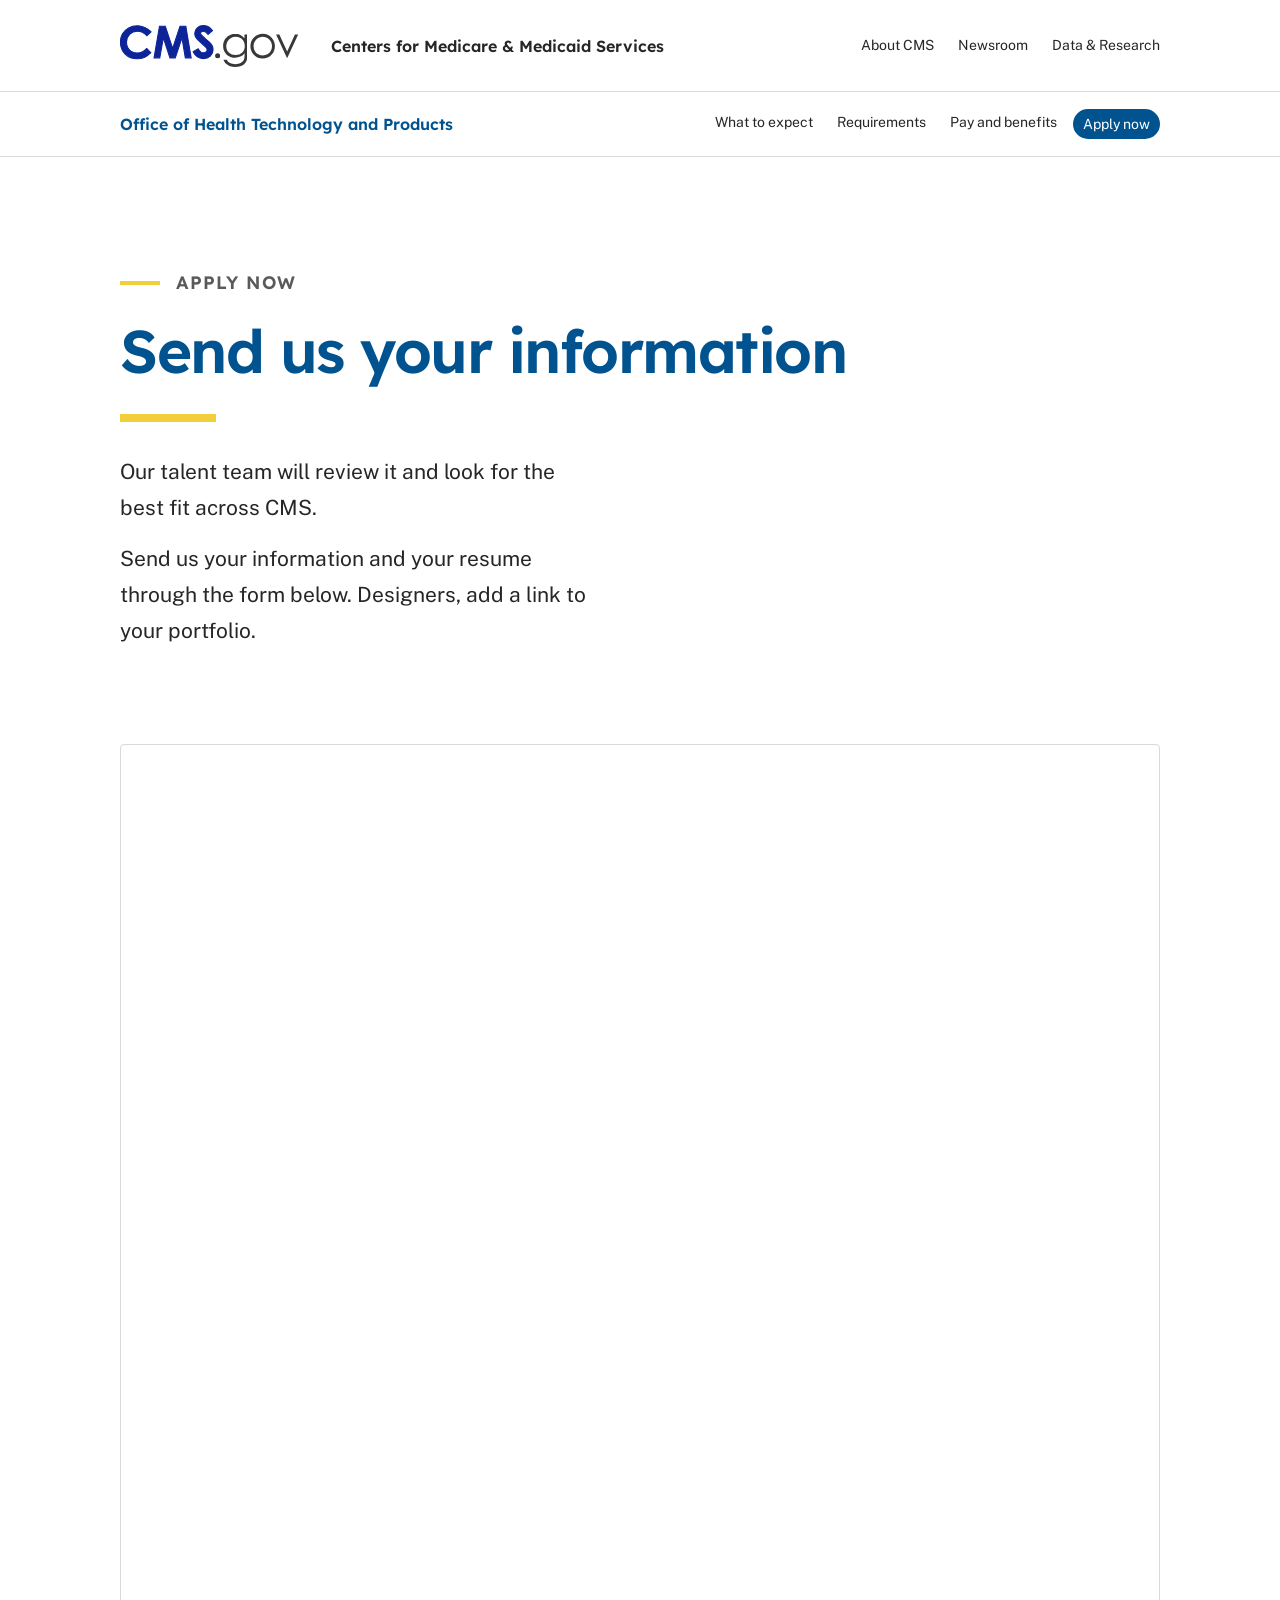
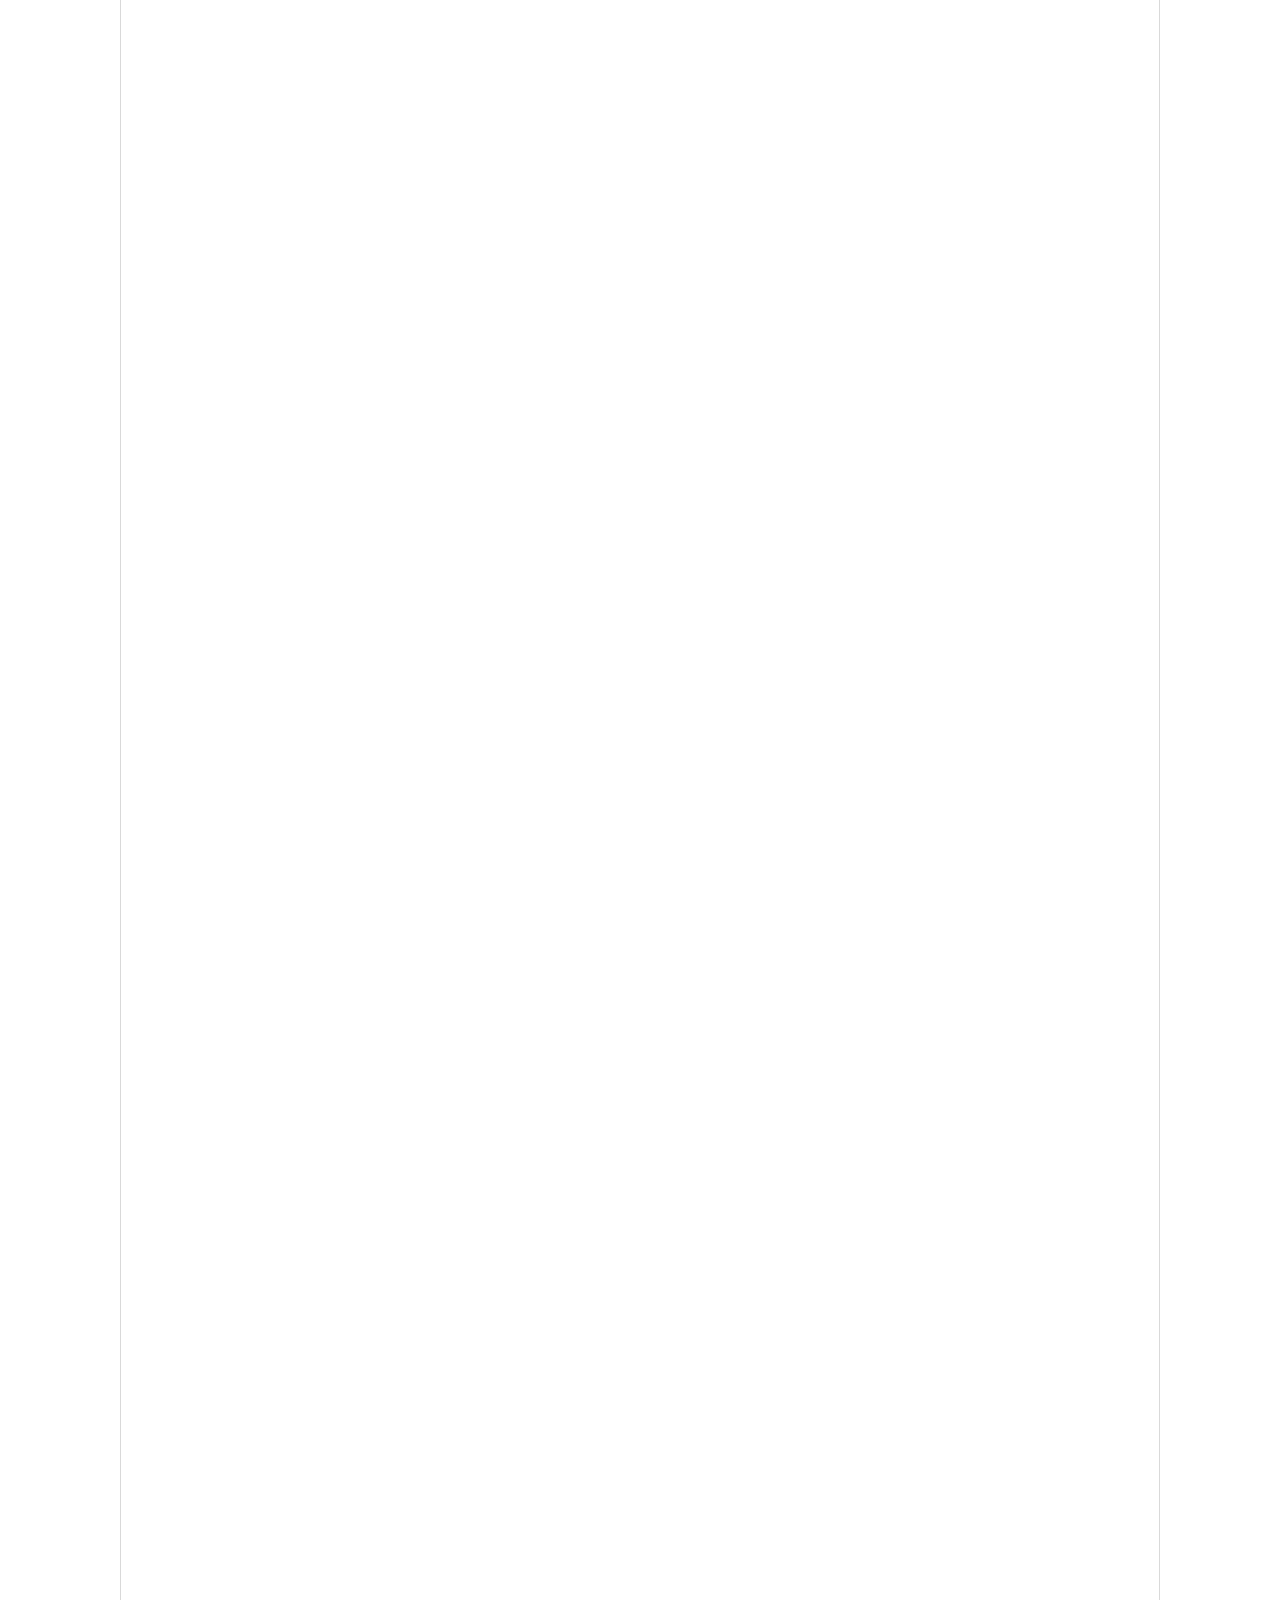
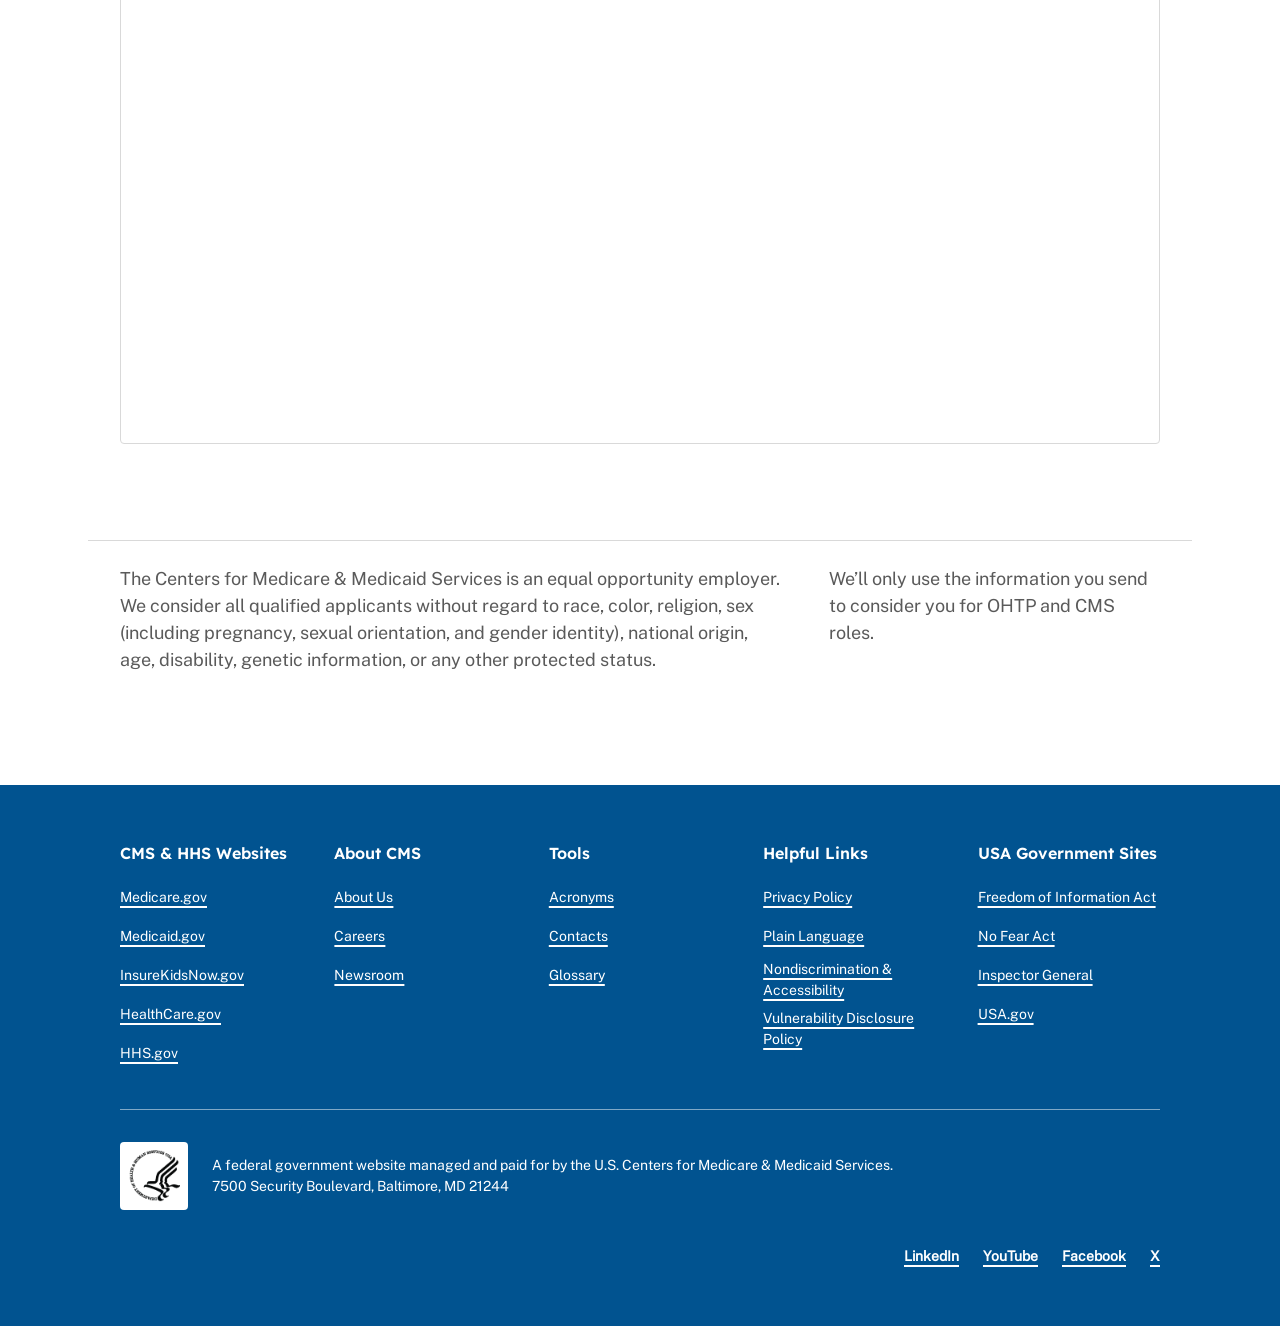
==== commit f6612187: "remove the gov banner from apply page" ====
--- a/apply/index.html
+++ b/apply/index.html
@@ -15,8 +15,8 @@
 <meta property="og:locale" content="en_US" />
 <meta name="description" content="Work on technology that supports Medicare, Medicaid, CHIP, and the Health Insurance Marketplace®. Send your information to the CMS talent team." />
 <meta property="og:description" content="Work on technology that supports Medicare, Medicaid, CHIP, and the Health Insurance Marketplace®. Send your information to the CMS talent team." />
-<link rel="canonical" href="https://albertico-gov.github.io/ohtp-site/apply/" />
-<meta property="og:url" content="https://albertico-gov.github.io/ohtp-site/apply/" />
+<link rel="canonical" href="https://cmsgov.github.io/ohtp-join/" />
+<meta property="og:url" content="https://cmsgov.github.io/ohtp-join/" />
 <meta property="og:site_name" content="Office of Health Technology and Products" />
 <meta property="og:type" content="article" />
 <meta property="article:published_time" content="2026-11-16T11:49:48-05:00" />
@@ -28,27 +28,6 @@
   </head>
   <body>
     <a class="ds-c-skip-nav" href="#main-content">Skip to main content</a>
-
-    <section class="ds-c-usa-banner" aria-label="Official website of the United States government">
-  <header class="ds-c-usa-banner__header ds-u-font-size--sm">
-    <svg aria-hidden="true" class="ds-c-icon ds-c-icon--usa-flag ds-c-usa-banner__header-icon" viewBox="0 0 16 11" width="1.5em" height="1.5em" xmlns="http://www.w3.org/2000/svg"><g fill="none" fill-rule="evenodd"><path fill="#FFF" d="M0 0h16v11H0z"></path><path fill="#DB3E1F" d="M8 0h8v1H8z"></path><path fill="#1E33B1" d="M0 0h8v7H0z"></path><path fill="#DB3E1F" d="M8 2h8v1H8zM8 4h8v1H8zM8 6h8v1H8zM0 8h16v1H0zM0 10h16v1H0z"></path><path fill="#FFF" d="M1 1h1v1H1zM2 3h1v1H2zM1 5h1v1H1zM3 1h1v1H3zM4 3h1v1H4zM3 5h1v1H3zM5 1h1v1H5zM6 3h1v1H6zM5 5h1v1H5z"></path></g></svg>
-    <p class="ds-c-usa-banner__header-text">An official website of the United States government</p>
-    <p class="ds-c-usa-banner__action ds-u-align-items--center ds-u-md-display--none ds-u-display--flex">Here's how you know<svg aria-hidden="true" class="ds-c-icon ds-c-icon--arrow ds-c-icon--arrow-down ds-c-usa-banner__action-icon" viewBox="0 0 320 512" width="1.5em" height="1.5em" xmlns="http://www.w3.org/2000/svg" direction="down"><path fill="currentColor" d="M285.476 272.971L91.132 467.314c-9.373 9.373-24.569 9.373-33.941 0l-22.667-22.667c-9.357-9.357-9.375-24.522-.04-33.901L188.505 256 34.484 101.255c-9.335-9.379-9.317-24.544.04-33.901l22.667-22.667c9.373-9.373 24.569-9.373 33.941 0L285.475 239.03c9.373 9.372 9.373 24.568.001 33.941z"></path></svg></p>
-    <button type="button" class="ds-c-usa-banner__button" aria-expanded="false" aria-controls="usa-banner__panel"><span class="ds-c-usa-banner__button-text ds-u-md-display--flex ds-u-align-items--center">Here's how you know<svg aria-hidden="true" class="ds-c-icon ds-c-icon--arrow ds-c-icon--arrow-down ds-c-usa-banner__action-icon" viewBox="0 0 320 512" width="1.5em" height="1.5em" xmlns="http://www.w3.org/2000/svg" direction="down"><path fill="currentColor" d="M285.476 272.971L91.132 467.314c-9.373 9.373-24.569 9.373-33.941 0l-22.667-22.667c-9.357-9.357-9.375-24.522-.04-33.901L188.505 256 34.484 101.255c-9.335-9.379-9.317-24.544.04-33.901l22.667-22.667c9.373-9.373 24.569-9.373 33.941 0L285.475 239.03c9.373 9.372 9.373 24.568.001 33.941z"></path></svg></span><span class="ds-c-usa-banner__button-icon-container" hidden><svg aria-hidden="true" class="ds-c-icon ds-c-icon--close ds-c-icon--close-thin ds-c-usa-banner__button-icon" viewBox="-2 -2 18 18" width="1.5em" height="1.5em" xmlns="http://www.w3.org/2000/svg"><path fill="none" stroke="currentColor" stroke-linecap="round" stroke-width="2" d="M0 13.0332964L13.0332964 0M13.0332964 13.0332964L0 0"></path></svg></span></button>
-  </header>
-  <div class="ds-c-usa-banner__guidance [ ds-u-leading--base ds-u-font-size--base ]">
-    <div id="usa-banner__panel" class="ds-c-usa-banner__guidance-container" hidden>
-      <div class="ds-c-usa-banner__guidance-item">
-        <svg aria-hidden="true" class="ds-c-icon ds-c-icon--building-circle ds-c-usa-banner__guidance-icon" viewBox="0 0 54 54" width="1.5em" height="1.5em" xmlns="http://www.w3.org/2000/svg"><g><path class="ds-c-icon--building-circle__building" fill="currentColor" d="M36.5,20.91v1.36H35.15a0.71,0.71,0,0,1-.73.68H18.23a0.71,0.71,0,0,1-.73-0.68H16.14V20.91l10.18-4.07Zm0,13.57v1.36H16.14V34.48a0.71,0.71,0,0,1,.73-0.68h18.9A0.71,0.71,0,0,1,36.5,34.48ZM21.57,23.62v8.14h1.36V23.62h2.71v8.14H27V23.62h2.71v8.14h1.36V23.62h2.71v8.14h0.63a0.71,0.71,0,0,1,.73.68v0.68H17.5V32.45a0.71,0.71,0,0,1,.73-0.68h0.63V23.62h2.71Z"></path><circle class="ds-c-icon--building-circle__circle" fill="none" cx="50%" cy="50%" r="47%" stroke="currentColor" stroke-width="1"></circle></g></svg>
-        <p class="ds-c-usa-banner__guidance-text"><strong>Official websites use .gov</strong><br>A <strong> .gov </strong>website belongs to an official government organization in the United States.</p>
-      </div>
-      <div class="ds-c-usa-banner__guidance-item">
-        <svg aria-hidden="true" class="ds-c-icon ds-c-icon--lock-circle ds-c-usa-banner__guidance-icon" viewBox="0 0 54 54" width="1.5em" height="1.5em" xmlns="http://www.w3.org/2000/svg"><path fill="currentColor" d="M34.72,34.84a1.29,1.29,0,0,1-1.29,1.29H20.57a1.29,1.29,0,0,1-1.29-1.29V27.12a1.29,1.29,0,0,1,1.29-1.29H21V23.26a6,6,0,0,1,12,0v2.57h0.43a1.29,1.29,0,0,1,1.29,1.29v7.72Zm-4.29-9V23.26a3.43,3.43,0,0,0-6.86,0v2.57h6.86Z"></path><circle fill="none" stroke="currentColor" stroke-width="1" cx="50%" cy="50%" r="47%"></circle></svg>
-        <p class="ds-c-usa-banner__guidance-text"><strong>Secure .gov websites use HTTPS</strong><br>A <strong>lock </strong>(<svg aria-hidden="true" class="ds-c-icon ds-c-icon--lock ds-c-usa-banner__inline-lock-icon" viewBox="0 0 52 64" width="1.5em" height="1.5em" xmlns="http://www.w3.org/2000/svg"><path fill-rule="evenodd" d="M26 0c10.493 0 19 8.507 19 19v9h3a4 4 0 0 1 4 4v28a4 4 0 0 1-4 4H4a4 4 0 0 1-4-4V32a4 4 0 0 1 4-4h3v-9C7 8.507 15.507 0 26 0zm0 8c-5.979 0-10.843 4.77-10.996 10.712L15 19v9h22v-9c0-6.075-4.925-11-11-11z"></path></svg>)<span> or</span><strong> https:// </strong>means you've safely connected to the .gov website. Share sensitive information only on official, secure websites.</p>
-      </div>
-    </div>
-  </div>
-</section>
 
     <header class="ohtp-cms-header">
   <div class="ds-l-container ohtp-cms-header__inner">
